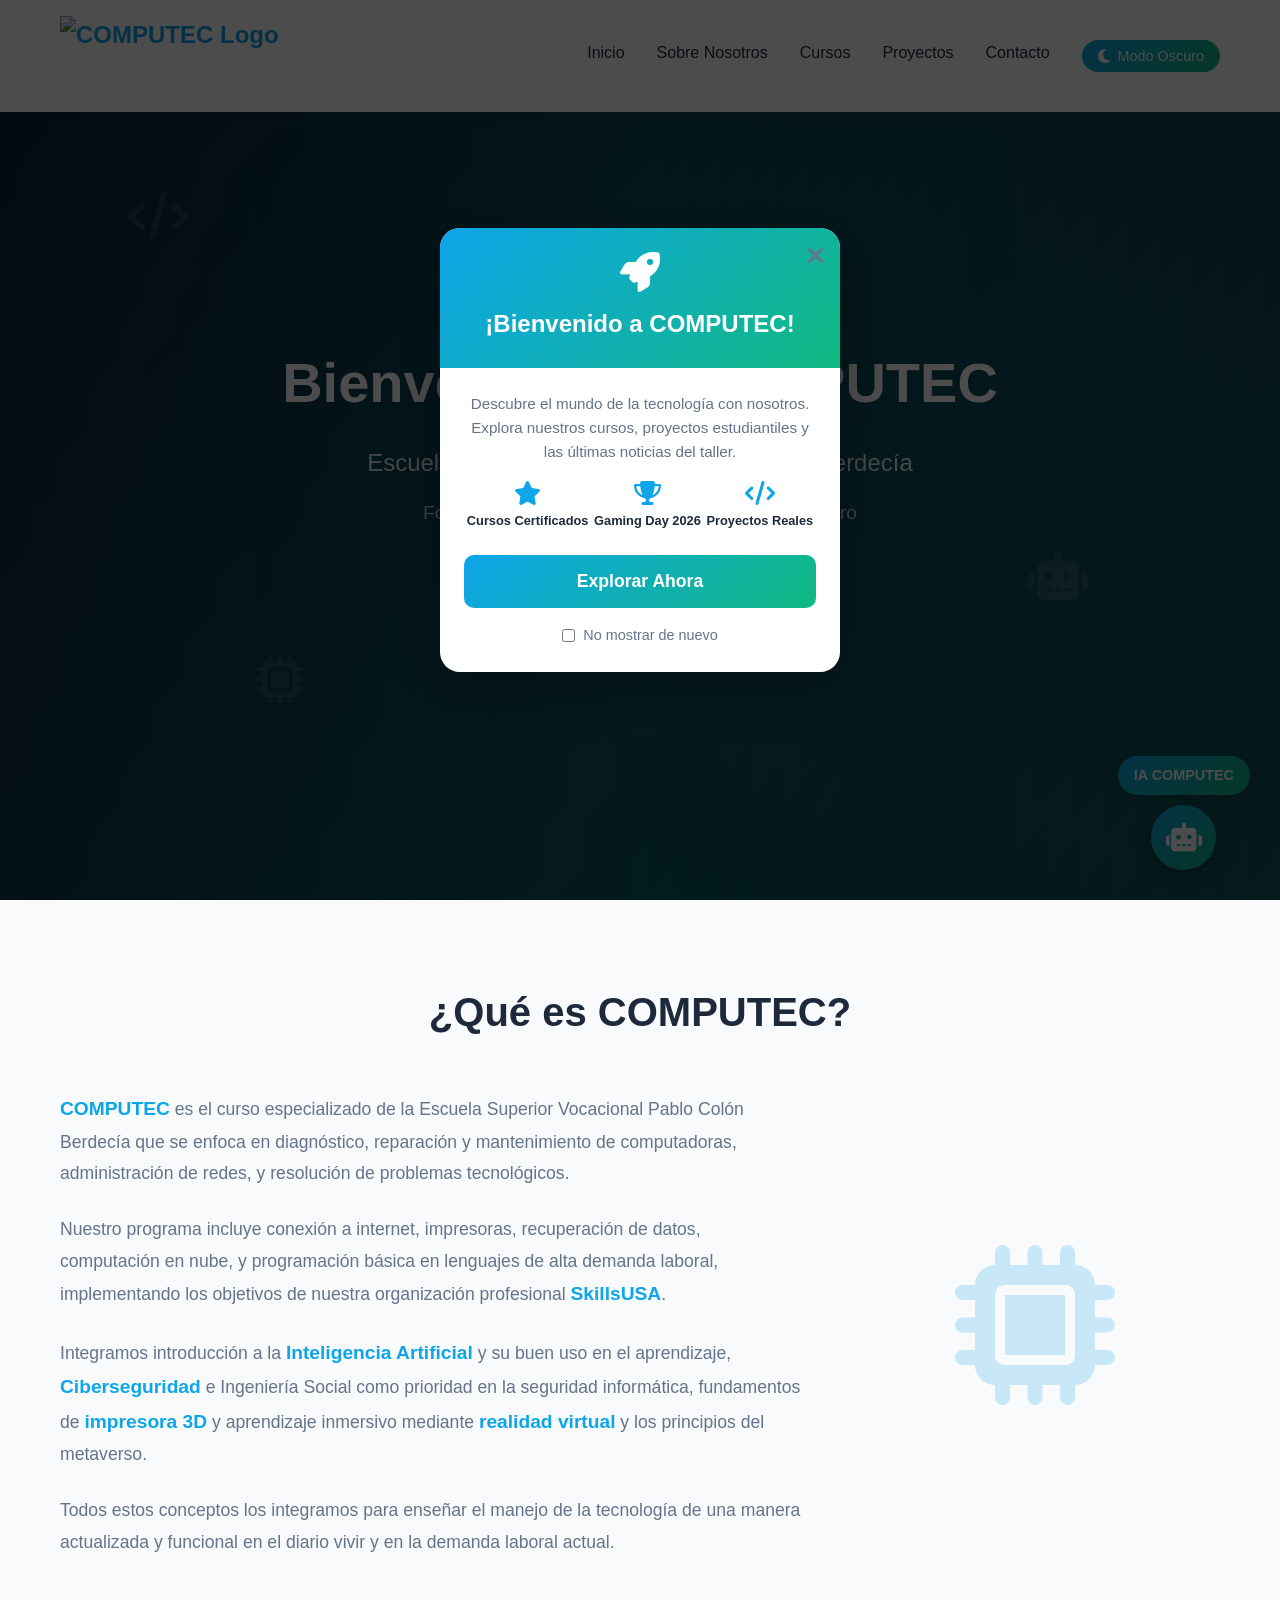
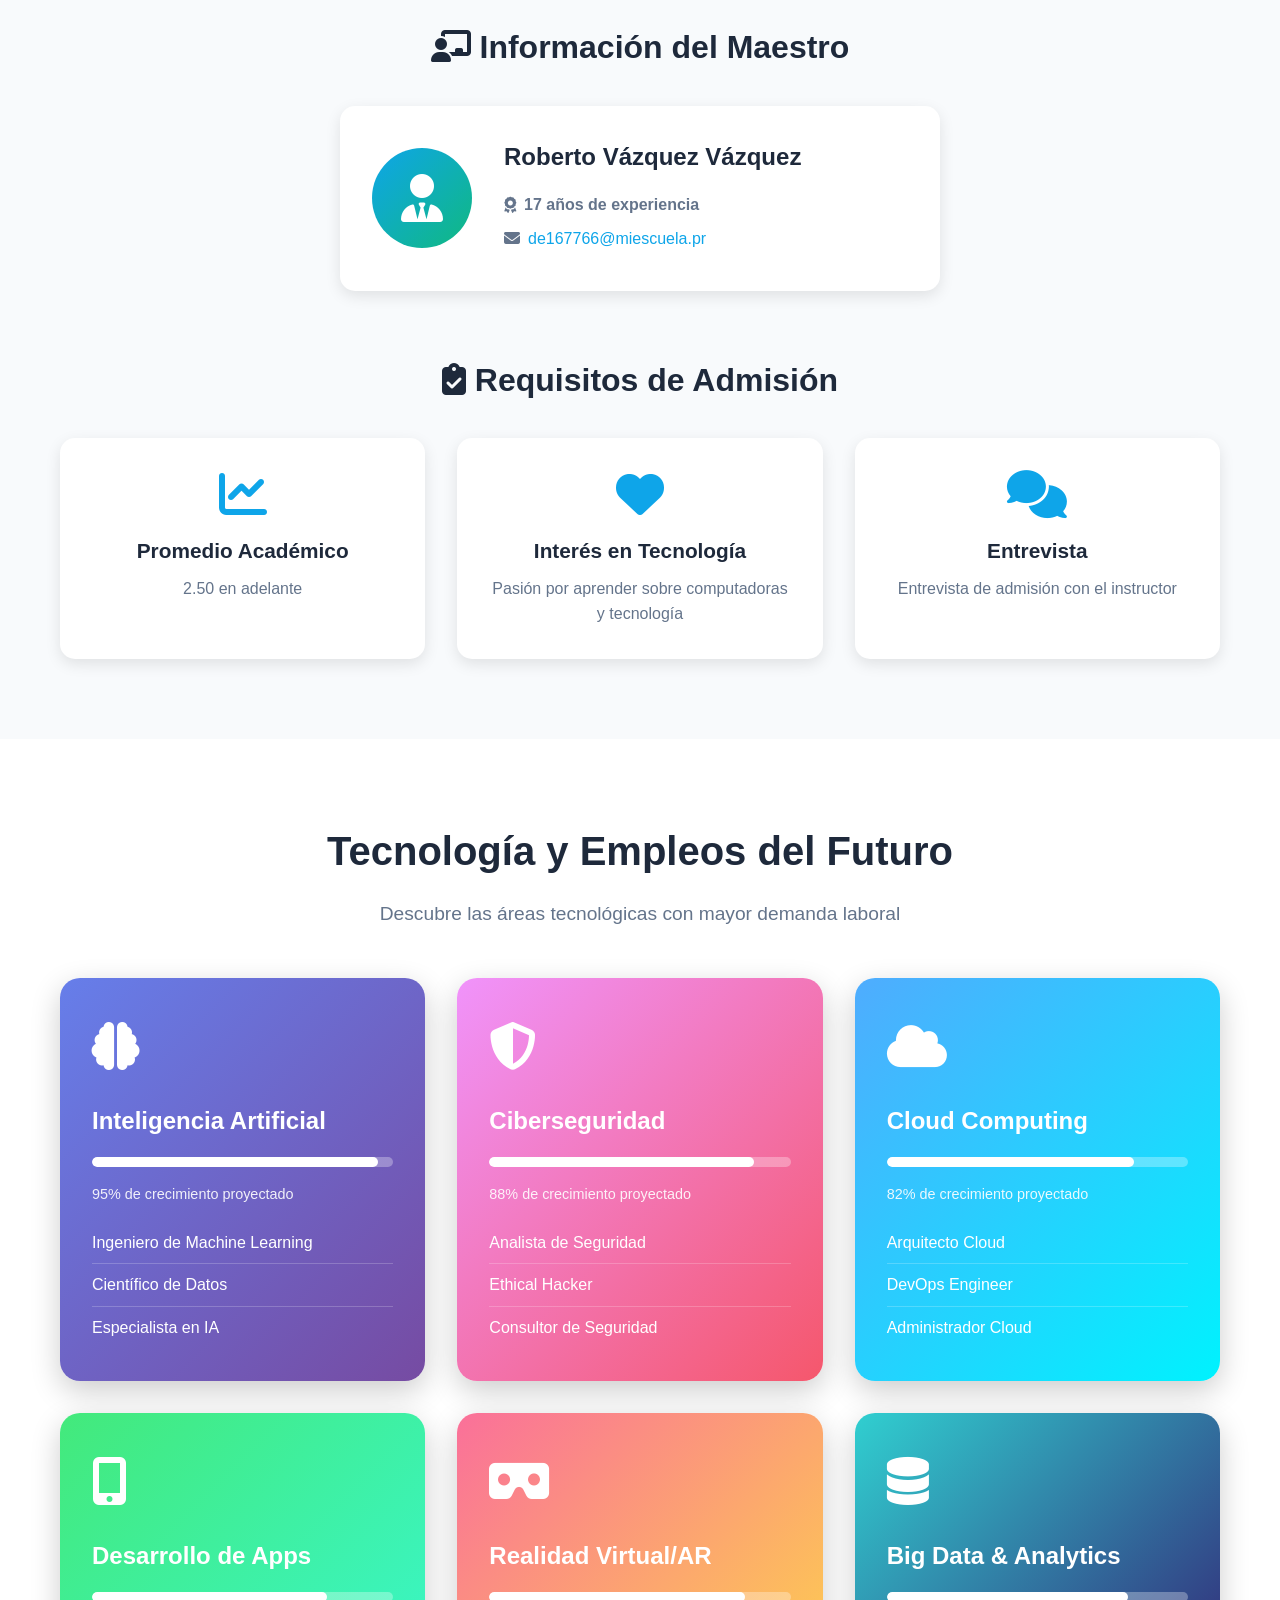
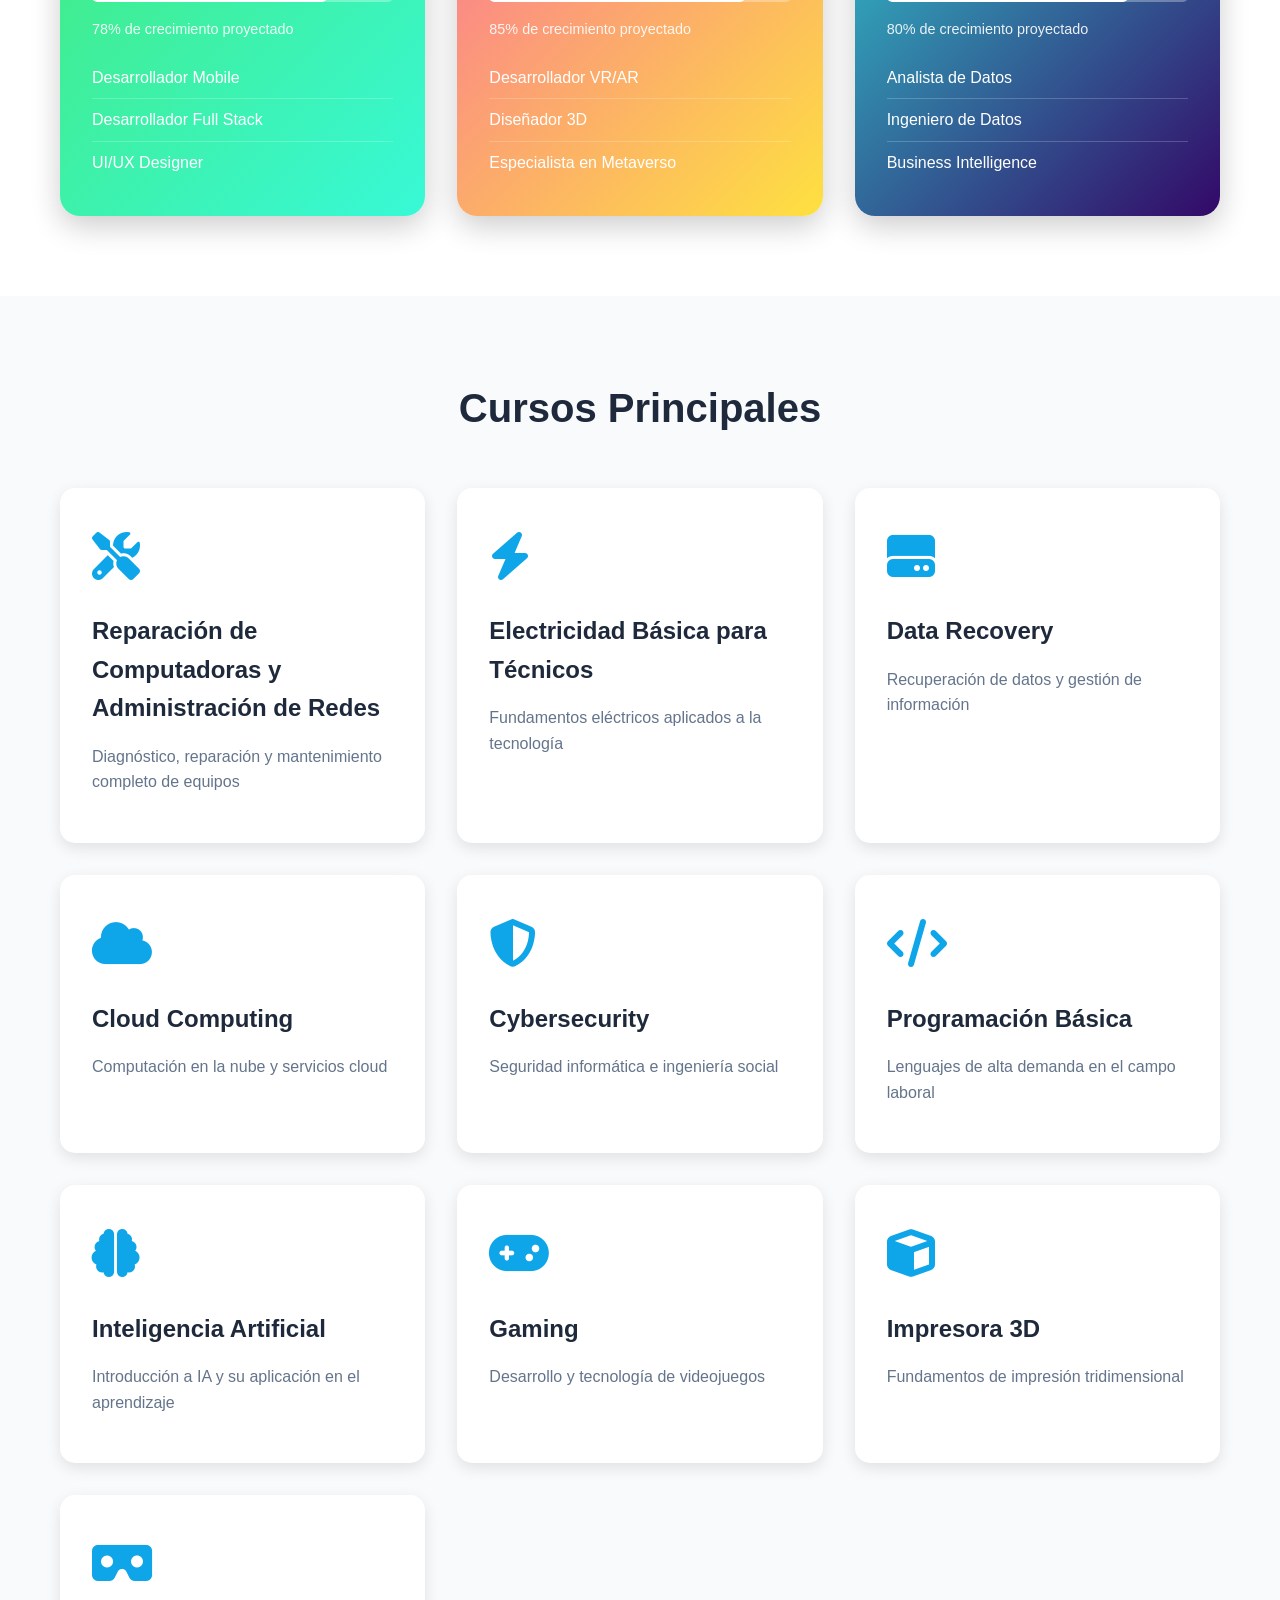
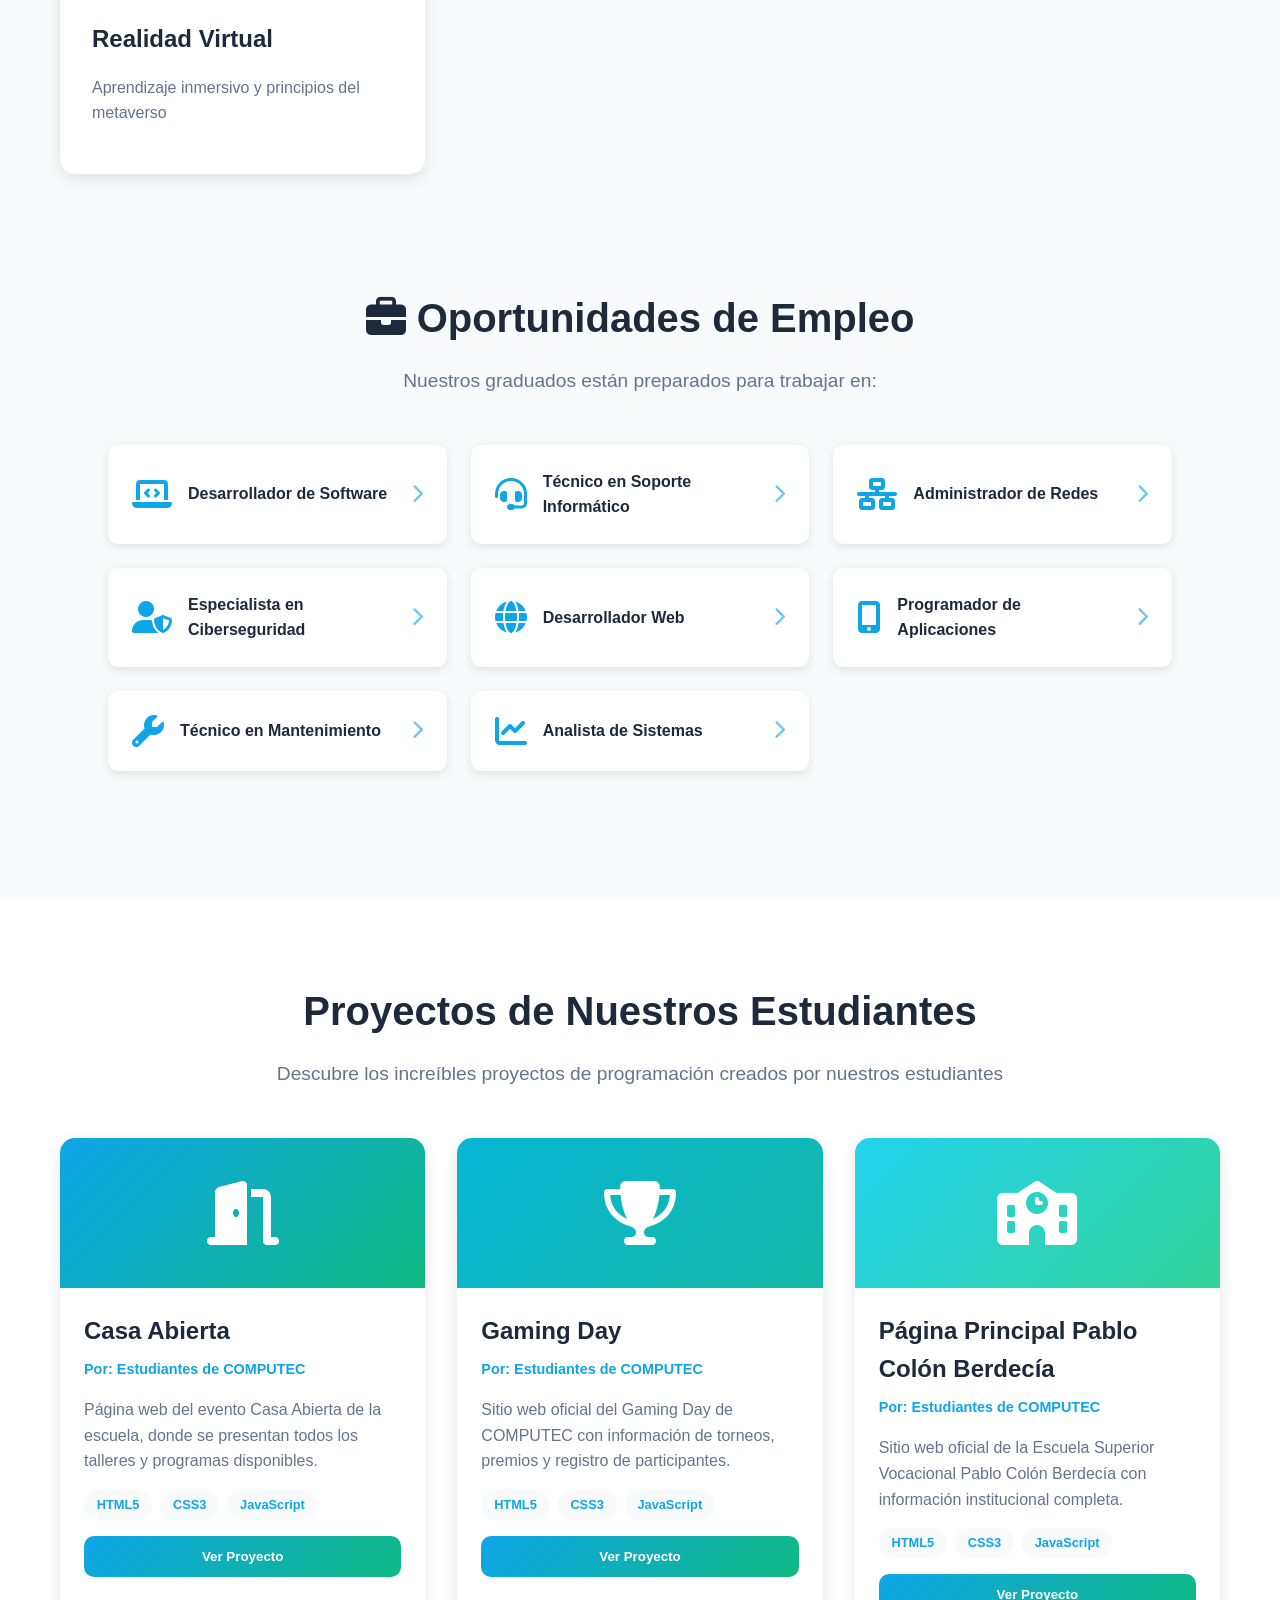
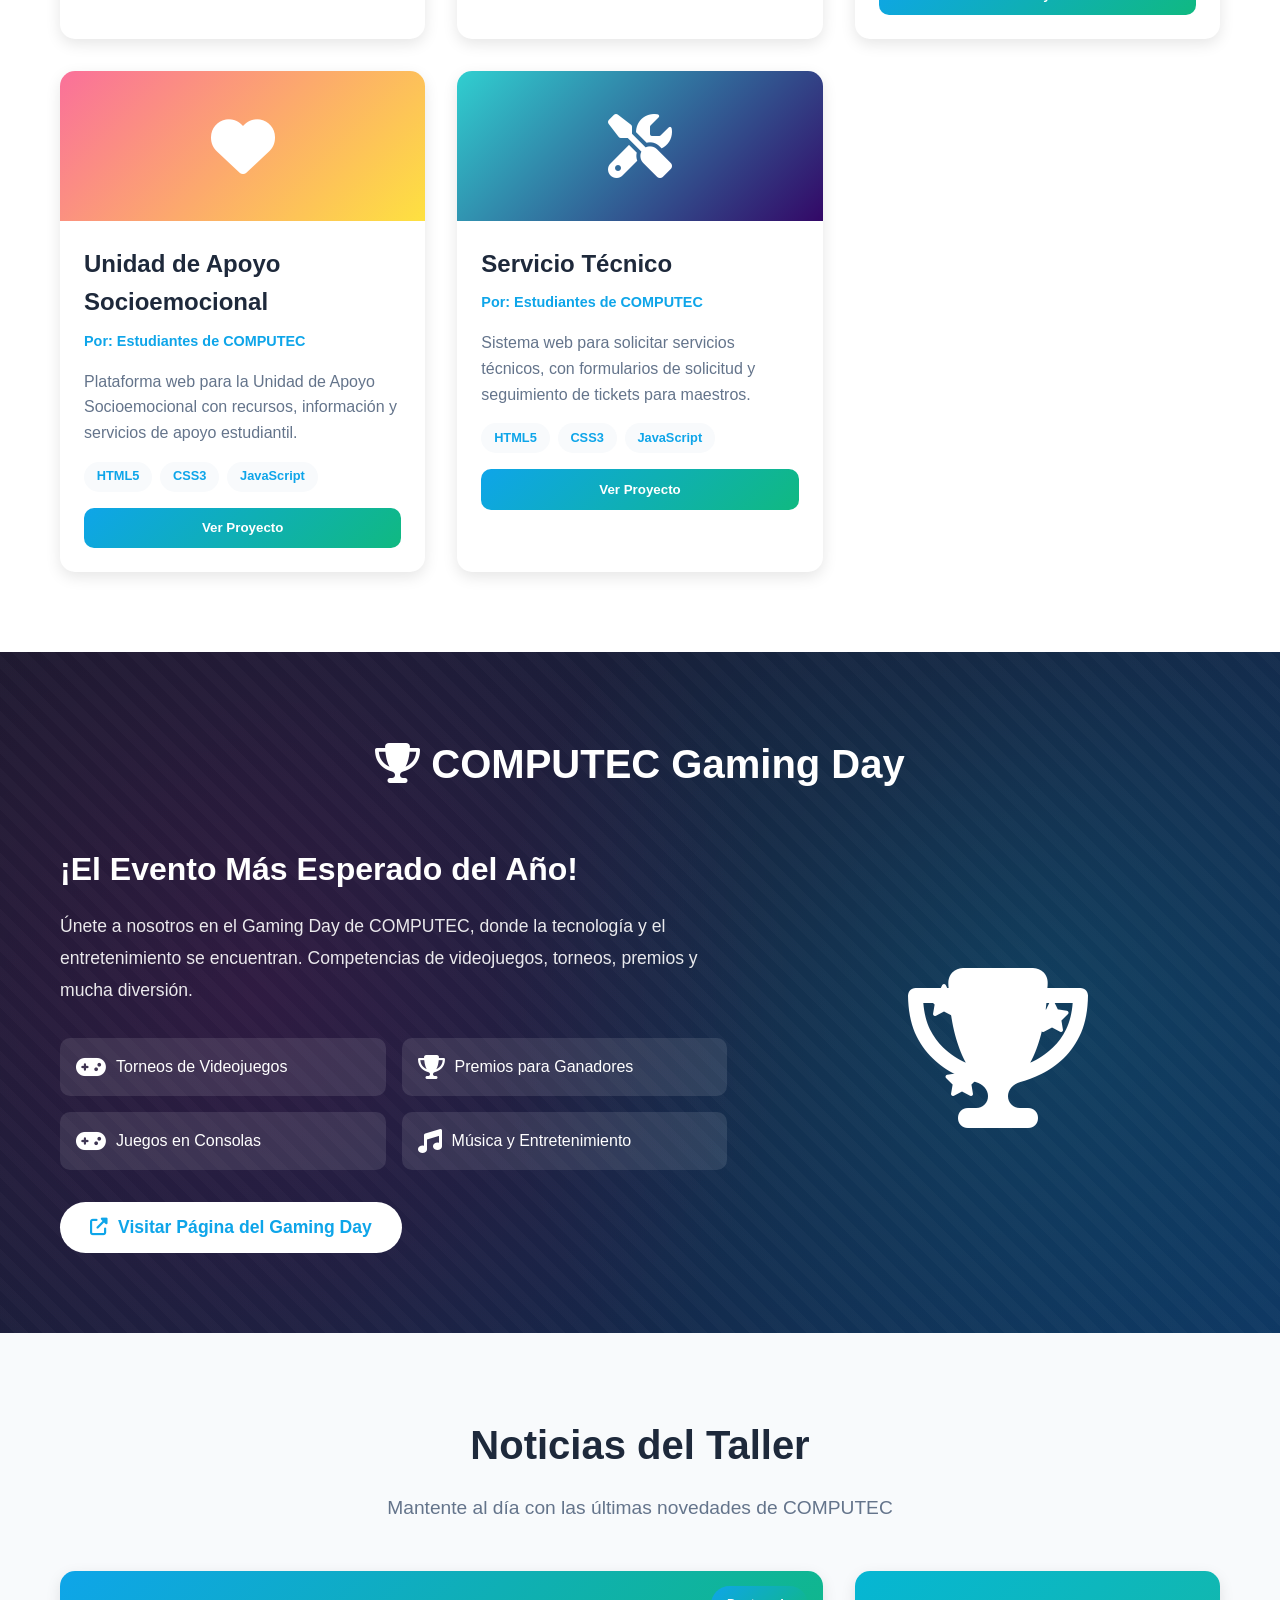
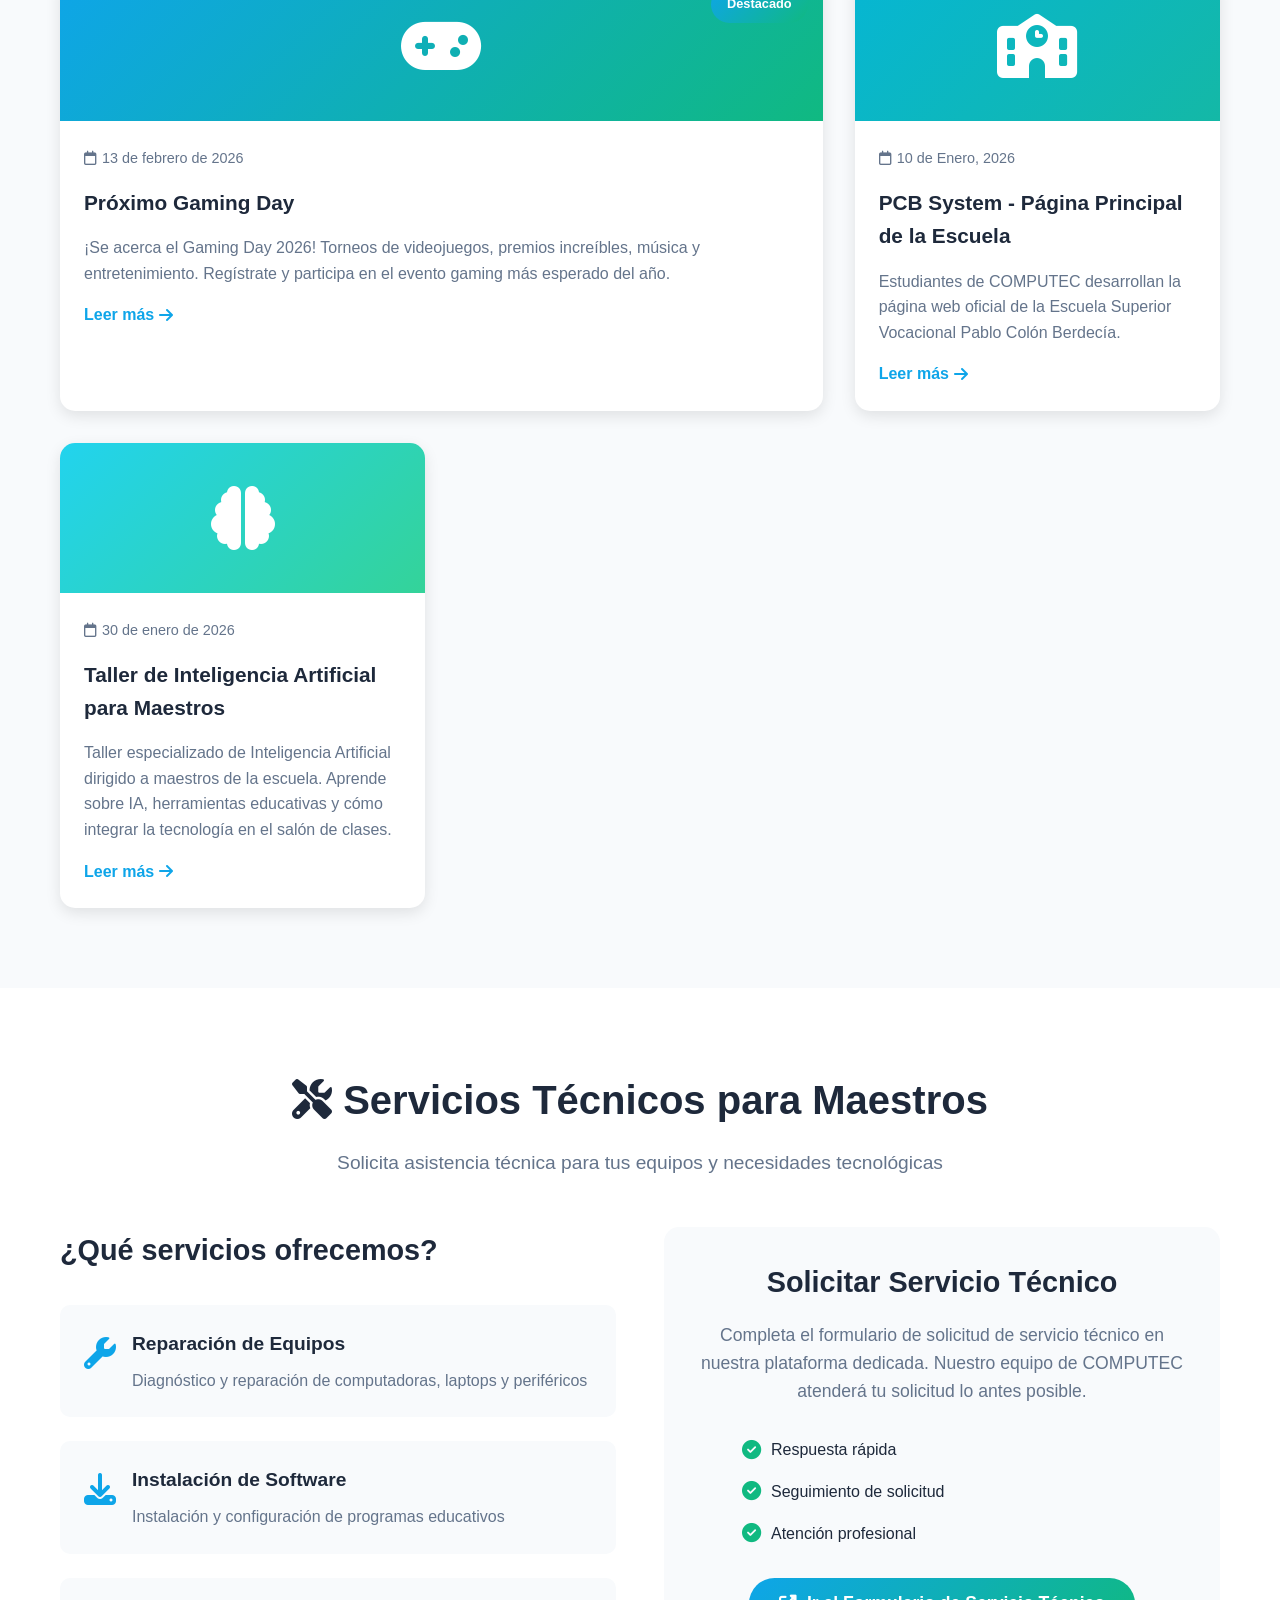
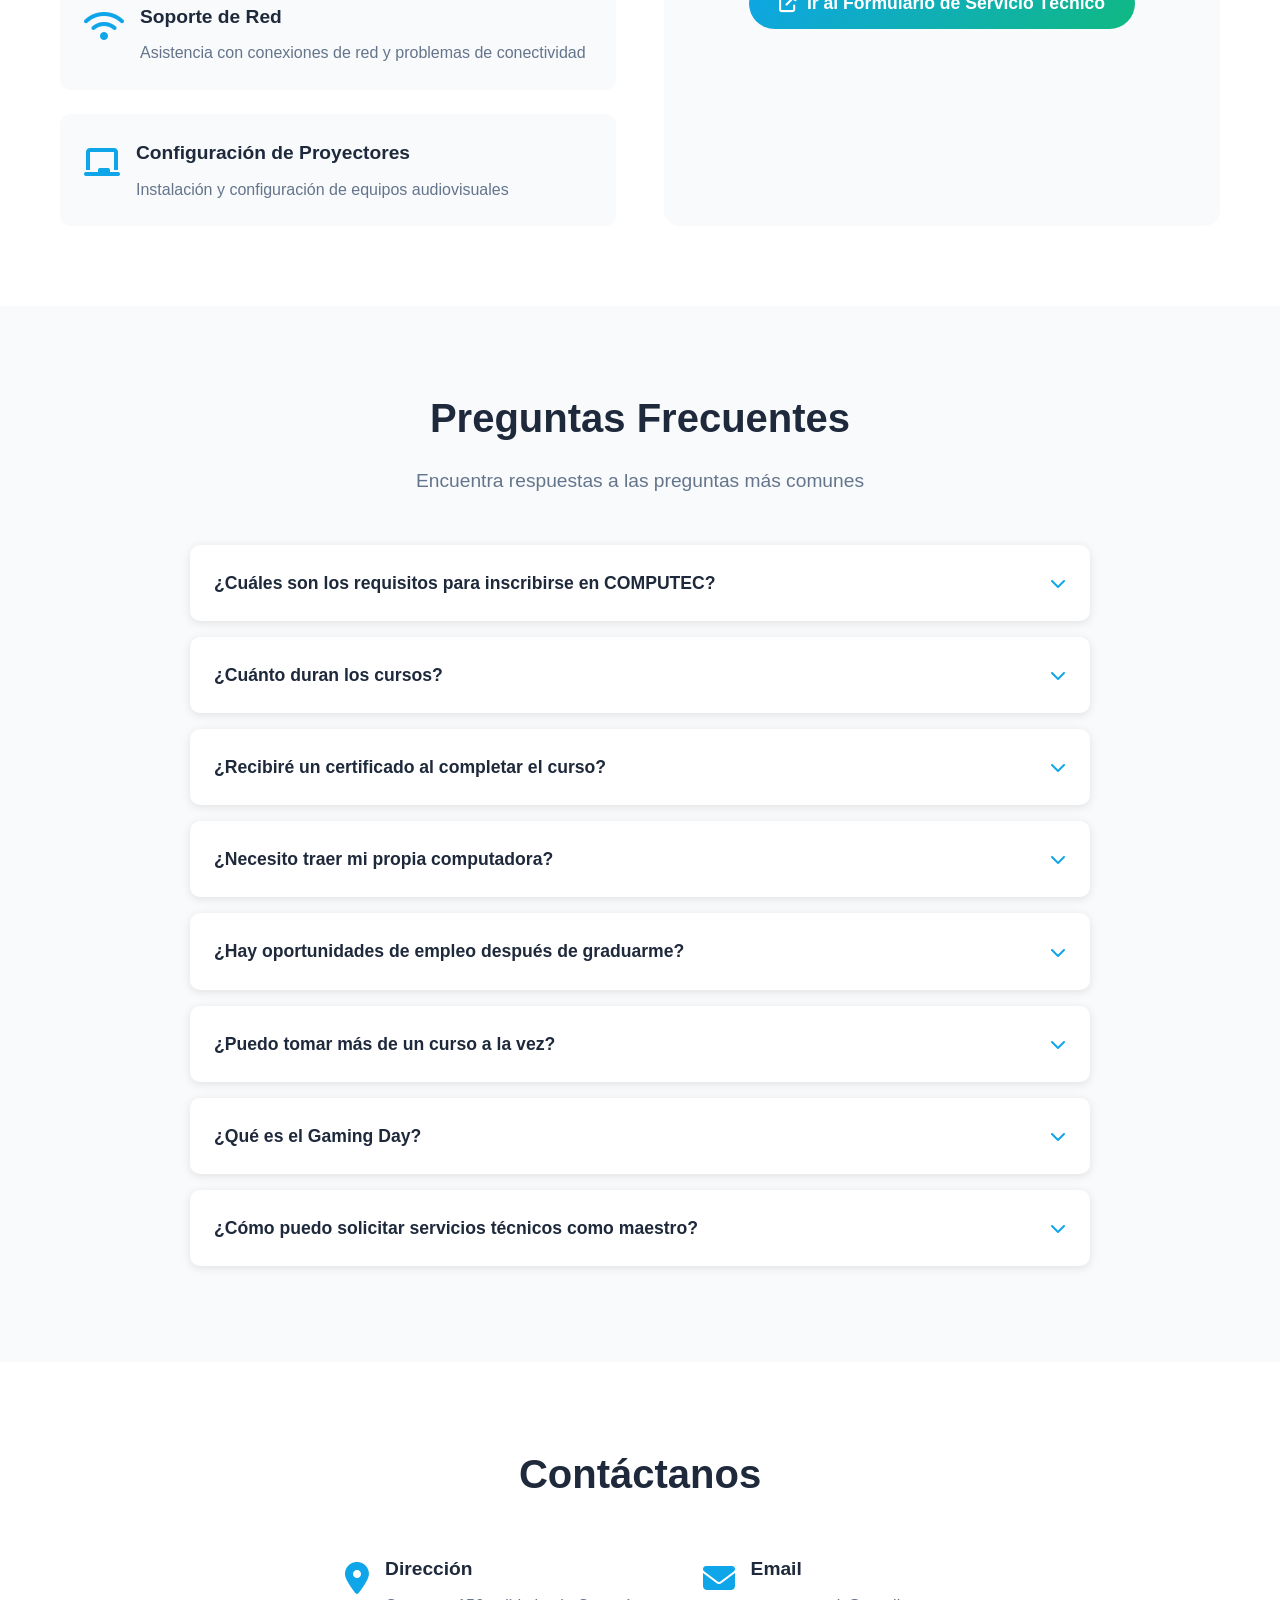
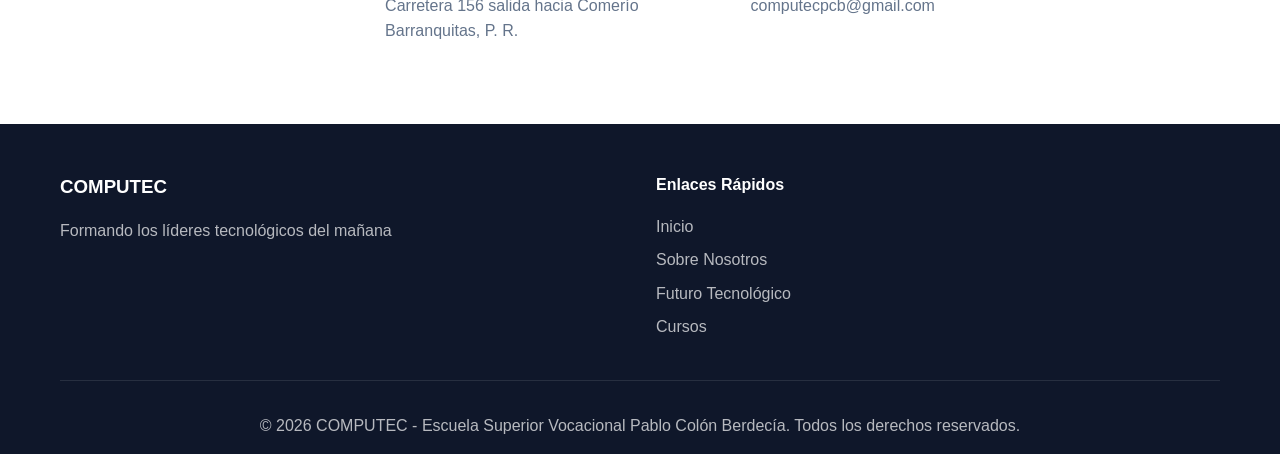
==== index.html @ cd6f8c85 "Add files via upload" ====
<!DOCTYPE html>
<html lang="es">
<head>
    <meta charset="UTF-8">
    <meta name="viewport" content="width=device-width, initial-scale=1.0">
    <title>Curso de Computec - Escuela Superior Vocacional Pablo Colón Berdecía</title>
    <link rel="stylesheet" href="styles.css">
    <link rel="stylesheet" href="https://cdnjs.cloudflare.com/ajax/libs/font-awesome/6.4.0/css/all.min.css">
</head>
<body>
    <!-- Header -->
    <header>
        <nav class="navbar">
            <div class="container">
                <div class="logo">
                    <img src="galeria/image1.jpeg" alt="COMPUTEC Logo" class="logo-image">
                    
                </div>
                <ul class="nav-menu">
                    <li><a href="#inicio">Inicio</a></li>
                    <li><a href="#que-es-computec">Sobre Nosotros</a></li>
                    <li><a href="#cursos">Cursos</a></li>
                    <li><a href="#proyectos">Proyectos</a></li>
                    <li><a href="#contacto">Contacto</a></li>
                    <li class="theme-toggle-item">
                        <button id="themeToggle" class="theme-toggle-btn">
                            <i class="fas fa-moon"></i>
                            <span>Modo Oscuro</span>
                        </button>
                    </li>
                </ul>
                <div class="hamburger">
                    <span></span>
                    <span></span>
                    <span></span>
                </div>
            </div>
        </nav>
    </header>

    <!-- Hero Section -->
    <section id="inicio" class="hero">
        <div class="hero-content">
            <h1>Bienvenidos a COMPUTEC</h1>
            <p class="subtitle">Escuela Superior Vocacional Pablo Colón Berdecía</p>
            <p class="description">Formando los profesionales tecnológicos del futuro</p>
            <button class="cta-button" onclick="scrollToSection('cursos')">Explorar Cursos</button>
        </div>
        <div class="hero-animation">
            <div class="floating-icon"><i class="fas fa-code"></i></div>
            <div class="floating-icon"><i class="fas fa-robot"></i></div>
            <div class="floating-icon"><i class="fas fa-microchip"></i></div>
        </div>
    </section>

    <!-- ¿Qué es Computec? -->
    <section id="que-es-computec" class="what-is-computec">
        <div class="container">
            <h2>¿Qué es COMPUTEC?</h2>
            <div class="computec-intro">
                <div class="intro-content">
                    <p class="intro-text">
                        <strong>COMPUTEC</strong> es el curso especializado de la Escuela Superior Vocacional
                        Pablo Colón Berdecía que se enfoca en diagnóstico, reparación y mantenimiento de computadoras,
                        administración de redes, y resolución de problemas tecnológicos.
                    </p>
                    <p class="intro-text">
                        Nuestro programa incluye conexión a internet, impresoras, recuperación de datos, computación en nube,
                        y programación básica en lenguajes de alta demanda laboral, implementando los objetivos de nuestra
                        organización profesional <strong>SkillsUSA</strong>.
                    </p>
                    <p class="intro-text">
                        Integramos introducción a la <strong>Inteligencia Artificial</strong> y su buen uso en el aprendizaje,
                        <strong>Ciberseguridad</strong> e Ingeniería Social como prioridad en la seguridad informática,
                        fundamentos de <strong>impresora 3D</strong> y aprendizaje inmersivo mediante <strong>realidad virtual</strong>
                        y los principios del metaverso.
                    </p>
                    <p class="intro-text">
                        Todos estos conceptos los integramos para enseñar el manejo de la tecnología de una manera
                        actualizada y funcional en el diario vivir y en la demanda laboral actual.
                    </p>
                </div>
                <div class="intro-image">
                    <i class="fas fa-microchip"></i>
                </div>
            </div>

            <div class="teacher-info">
                <h3><i class="fas fa-chalkboard-teacher"></i> Información del Maestro</h3>
                <div class="teacher-card">
                    <div class="teacher-avatar">
                        <i class="fas fa-user-tie"></i>
                    </div>
                    <div class="teacher-details">
                        <h4>Roberto Vázquez Vázquez</h4>
                        <p><i class="fas fa-award"></i> <strong>17 años de experiencia</strong></p>
                        <p><i class="fas fa-envelope"></i> <a href="mailto:de167766@miescuela.pr">de167766@miescuela.pr</a></p>
                    </div>
                </div>
            </div>

            <div class="admission-requirements">
                <h3><i class="fas fa-clipboard-check"></i> Requisitos de Admisión</h3>
                <div class="requirements-grid">
                    <div class="requirement-item">
                        <i class="fas fa-chart-line"></i>
                        <h4>Promedio Académico</h4>
                        <p>2.50 en adelante</p>
                    </div>
                    <div class="requirement-item">
                        <i class="fas fa-heart"></i>
                        <h4>Interés en Tecnología</h4>
                        <p>Pasión por aprender sobre computadoras y tecnología</p>
                    </div>
                    <div class="requirement-item">
                        <i class="fas fa-comments"></i>
                        <h4>Entrevista</h4>
                        <p>Entrevista de admisión con el instructor</p>
                    </div>
                </div>
            </div>
        </div>
    </section>

    <!-- Proyecciones Tecnológicas -->
    <section id="proyecciones" class="projections">
        <div class="container">
            <h2>Tecnología y Empleos del Futuro</h2>
            <p class="section-intro">Descubre las áreas tecnológicas con mayor demanda laboral</p>
            
            <div class="projections-grid">
                <div class="projection-card">
                    <div class="projection-icon">
                        <i class="fas fa-brain"></i>
                    </div>
                    <h3>Inteligencia Artificial</h3>
                    <div class="growth-bar">
                        <div class="growth-fill" data-growth="95"></div>
                    </div>
                    <p class="growth-text">95% de crecimiento proyectado</p>
                    <ul class="job-list">
                        <li>Ingeniero de Machine Learning</li>
                        <li>Científico de Datos</li>
                        <li>Especialista en IA</li>
                    </ul>
                </div>

                <div class="projection-card">
                    <div class="projection-icon">
                        <i class="fas fa-shield-alt"></i>
                    </div>
                    <h3>Ciberseguridad</h3>
                    <div class="growth-bar">
                        <div class="growth-fill" data-growth="88"></div>
                    </div>
                    <p class="growth-text">88% de crecimiento proyectado</p>
                    <ul class="job-list">
                        <li>Analista de Seguridad</li>
                        <li>Ethical Hacker</li>
                        <li>Consultor de Seguridad</li>
                    </ul>
                </div>

                <div class="projection-card">
                    <div class="projection-icon">
                        <i class="fas fa-cloud"></i>
                    </div>
                    <h3>Cloud Computing</h3>
                    <div class="growth-bar">
                        <div class="growth-fill" data-growth="82"></div>
                    </div>
                    <p class="growth-text">82% de crecimiento proyectado</p>
                    <ul class="job-list">
                        <li>Arquitecto Cloud</li>
                        <li>DevOps Engineer</li>
                        <li>Administrador Cloud</li>
                    </ul>
                </div>

                <div class="projection-card">
                    <div class="projection-icon">
                        <i class="fas fa-mobile-alt"></i>
                    </div>
                    <h3>Desarrollo de Apps</h3>
                    <div class="growth-bar">
                        <div class="growth-fill" data-growth="78"></div>
                    </div>
                    <p class="growth-text">78% de crecimiento proyectado</p>
                    <ul class="job-list">
                        <li>Desarrollador Mobile</li>
                        <li>Desarrollador Full Stack</li>
                        <li>UI/UX Designer</li>
                    </ul>
                </div>

                <div class="projection-card">
                    <div class="projection-icon">
                        <i class="fas fa-vr-cardboard"></i>
                    </div>
                    <h3>Realidad Virtual/AR</h3>
                    <div class="growth-bar">
                        <div class="growth-fill" data-growth="85"></div>
                    </div>
                    <p class="growth-text">85% de crecimiento proyectado</p>
                    <ul class="job-list">
                        <li>Desarrollador VR/AR</li>
                        <li>Diseñador 3D</li>
                        <li>Especialista en Metaverso</li>
                    </ul>
                </div>

                <div class="projection-card">
                    <div class="projection-icon">
                        <i class="fas fa-database"></i>
                    </div>
                    <h3>Big Data & Analytics</h3>
                    <div class="growth-bar">
                        <div class="growth-fill" data-growth="80"></div>
                    </div>
                    <p class="growth-text">80% de crecimiento proyectado</p>
                    <ul class="job-list">
                        <li>Analista de Datos</li>
                        <li>Ingeniero de Datos</li>
                        <li>Business Intelligence</li>
                    </ul>
                </div>
            </div>
        </div>
    </section>

    <!-- Cursos -->
    <section id="cursos" class="courses">
        <div class="container">
            <h2>Cursos Principales</h2>
            <div class="courses-grid">
                <div class="course-card">
                    <div class="course-icon"><i class="fas fa-tools"></i></div>
                    <h3>Reparación de Computadoras y Administración de Redes</h3>
                    <p>Diagnóstico, reparación y mantenimiento completo de equipos</p>
                </div>
                <div class="course-card">
                    <div class="course-icon"><i class="fas fa-bolt"></i></div>
                    <h3>Electricidad Básica para Técnicos</h3>
                    <p>Fundamentos eléctricos aplicados a la tecnología</p>
                </div>
                <div class="course-card">
                    <div class="course-icon"><i class="fas fa-hdd"></i></div>
                    <h3>Data Recovery</h3>
                    <p>Recuperación de datos y gestión de información</p>
                </div>
                <div class="course-card">
                    <div class="course-icon"><i class="fas fa-cloud"></i></div>
                    <h3>Cloud Computing</h3>
                    <p>Computación en la nube y servicios cloud</p>
                </div>
                <div class="course-card">
                    <div class="course-icon"><i class="fas fa-shield-alt"></i></div>
                    <h3>Cybersecurity</h3>
                    <p>Seguridad informática e ingeniería social</p>
                </div>
                <div class="course-card">
                    <div class="course-icon"><i class="fas fa-code"></i></div>
                    <h3>Programación Básica</h3>
                    <p>Lenguajes de alta demanda en el campo laboral</p>
                </div>
                <div class="course-card">
                    <div class="course-icon"><i class="fas fa-brain"></i></div>
                    <h3>Inteligencia Artificial</h3>
                    <p>Introducción a IA y su aplicación en el aprendizaje</p>
                </div>
                <div class="course-card">
                    <div class="course-icon"><i class="fas fa-gamepad"></i></div>
                    <h3>Gaming</h3>
                    <p>Desarrollo y tecnología de videojuegos</p>
                </div>
                <div class="course-card">
                    <div class="course-icon"><i class="fas fa-cube"></i></div>
                    <h3>Impresora 3D</h3>
                    <p>Fundamentos de impresión tridimensional</p>
                </div>
                <div class="course-card">
                    <div class="course-icon"><i class="fas fa-vr-cardboard"></i></div>
                    <h3>Realidad Virtual</h3>
                    <p>Aprendizaje inmersivo y principios del metaverso</p>
                </div>
            </div>

            <div class="employment-opportunities">
                <h2><i class="fas fa-briefcase"></i> Oportunidades de Empleo</h2>
                <p class="section-intro">Nuestros graduados están preparados para trabajar en:</p>
                <div class="opportunities-grid">
                    <div class="opportunity-item" onclick="openCareerModal('desarrollador-software')">
                        <i class="fas fa-laptop-code"></i>
                        <span>Desarrollador de Software</span>
                        <i class="fas fa-chevron-right arrow-icon"></i>
                    </div>
                    <div class="opportunity-item" onclick="openCareerModal('soporte-informatico')">
                        <i class="fas fa-headset"></i>
                        <span>Técnico en Soporte Informático</span>
                        <i class="fas fa-chevron-right arrow-icon"></i>
                    </div>
                    <div class="opportunity-item" onclick="openCareerModal('administrador-redes')">
                        <i class="fas fa-network-wired"></i>
                        <span>Administrador de Redes</span>
                        <i class="fas fa-chevron-right arrow-icon"></i>
                    </div>
                    <div class="opportunity-item" onclick="openCareerModal('ciberseguridad')">
                        <i class="fas fa-user-shield"></i>
                        <span>Especialista en Ciberseguridad</span>
                        <i class="fas fa-chevron-right arrow-icon"></i>
                    </div>
                    <div class="opportunity-item" onclick="openCareerModal('desarrollador-web')">
                        <i class="fas fa-globe"></i>
                        <span>Desarrollador Web</span>
                        <i class="fas fa-chevron-right arrow-icon"></i>
                    </div>
                    <div class="opportunity-item" onclick="openCareerModal('programador-aplicaciones')">
                        <i class="fas fa-mobile-alt"></i>
                        <span>Programador de Aplicaciones</span>
                        <i class="fas fa-chevron-right arrow-icon"></i>
                    </div>
                    <div class="opportunity-item" onclick="openCareerModal('tecnico-mantenimiento')">
                        <i class="fas fa-wrench"></i>
                        <span>Técnico en Mantenimiento</span>
                        <i class="fas fa-chevron-right arrow-icon"></i>
                    </div>
                    <div class="opportunity-item" onclick="openCareerModal('analista-sistemas')">
                        <i class="fas fa-chart-line"></i>
                        <span>Analista de Sistemas</span>
                        <i class="fas fa-chevron-right arrow-icon"></i>
                    </div>
                </div>
            </div>
        </div>
    </section>

    <!-- Proyectos Estudiantiles -->
    <section id="proyectos" class="student-projects">
        <div class="container">
            <h2>Proyectos de Nuestros Estudiantes</h2>
            <p class="section-intro">Descubre los increíbles proyectos de programación creados por nuestros estudiantes</p>

            <div class="projects-grid">
                <div class="project-card">
                    <div class="project-image">
                        <i class="fas fa-door-open"></i>
                    </div>
                    <div class="project-content">
                        <h3>Casa Abierta</h3>
                        <p class="project-author">Por: Estudiantes de COMPUTEC</p>
                        <p class="project-description">
                            Página web del evento Casa Abierta de la escuela, donde se presentan todos los talleres y programas disponibles.
                        </p>
                        <div class="project-tech">
                            <span class="tech-tag">HTML5</span>
                            <span class="tech-tag">CSS3</span>
                            <span class="tech-tag">JavaScript</span>
                        </div>
                        <button class="view-project-btn" onclick="viewProject('casa-abierta')">Ver Proyecto</button>
                    </div>
                </div>

                <div class="project-card">
                    <div class="project-image">
                        <i class="fas fa-trophy"></i>
                    </div>
                    <div class="project-content">
                        <h3>Gaming Day</h3>
                        <p class="project-author">Por: Estudiantes de COMPUTEC</p>
                        <p class="project-description">
                            Sitio web oficial del Gaming Day de COMPUTEC con información de torneos, premios y registro de participantes.
                        </p>
                        <div class="project-tech">
                            <span class="tech-tag">HTML5</span>
                            <span class="tech-tag">CSS3</span>
                            <span class="tech-tag">JavaScript</span>
                        </div>
                        <button class="view-project-btn" onclick="viewProject('gaming-day')">Ver Proyecto</button>
                    </div>
                </div>

                <div class="project-card">
                    <div class="project-image">
                        <i class="fas fa-school"></i>
                    </div>
                    <div class="project-content">
                        <h3>Página Principal Pablo Colón Berdecía</h3>
                        <p class="project-author">Por: Estudiantes de COMPUTEC</p>
                        <p class="project-description">
                            Sitio web oficial de la Escuela Superior Vocacional Pablo Colón Berdecía con información institucional completa.
                        </p>
                        <div class="project-tech">
                            <span class="tech-tag">HTML5</span>
                            <span class="tech-tag">CSS3</span>
                            <span class="tech-tag">JavaScript</span>
                        </div>
                        <button class="view-project-btn" onclick="viewProject('pablo-colon')">Ver Proyecto</button>
                    </div>
                </div>

                <div class="project-card">
                    <div class="project-image">
                        <i class="fas fa-heart"></i>
                    </div>
                    <div class="project-content">
                        <h3>Unidad de Apoyo Socioemocional</h3>
                        <p class="project-author">Por: Estudiantes de COMPUTEC</p>
                        <p class="project-description">
                            Plataforma web para la Unidad de Apoyo Socioemocional con recursos, información y servicios de apoyo estudiantil.
                        </p>
                        <div class="project-tech">
                            <span class="tech-tag">HTML5</span>
                            <span class="tech-tag">CSS3</span>
                            <span class="tech-tag">JavaScript</span>
                        </div>
                        <button class="view-project-btn" onclick="viewProject('apoyo-socioemocional')">Ver Proyecto</button>
                    </div>
                </div>

                <div class="project-card">
                    <div class="project-image">
                        <i class="fas fa-tools"></i>
                    </div>
                    <div class="project-content">
                        <h3>Servicio Técnico</h3>
                        <p class="project-author">Por: Estudiantes de COMPUTEC</p>
                        <p class="project-description">
                            Sistema web para solicitar servicios técnicos, con formularios de solicitud y seguimiento de tickets para maestros.
                        </p>
                        <div class="project-tech">
                            <span class="tech-tag">HTML5</span>
                            <span class="tech-tag">CSS3</span>
                            <span class="tech-tag">JavaScript</span>
                        </div>
                        <button class="view-project-btn" onclick="viewProject('servicio-tecnico')">Ver Proyecto</button>
                    </div>
                </div>
            </div>
        </div>
    </section>

    <!-- Gaming Day -->
    <section id="gaming-day" class="gaming-day">
        <div class="container">
            <h2><i class="fas fa-trophy"></i> COMPUTEC Gaming Day</h2>
            <div class="gaming-content">
                <div class="gaming-info">
                    <h3>¡El Evento Más Esperado del Año!</h3>
                    <p>
                        Únete a nosotros en el Gaming Day de COMPUTEC, donde la tecnología y el entretenimiento
                        se encuentran. Competencias de videojuegos, torneos, premios y mucha diversión.
                    </p>
                    <div class="gaming-features">
                        <div class="feature-item">
                            <i class="fas fa-gamepad"></i>
                            <span>Torneos de Videojuegos</span>
                        </div>
                        <div class="feature-item">
                            <i class="fas fa-trophy"></i>
                            <span>Premios para Ganadores</span>
                        </div>
                        <div class="feature-item">
                            <i class="fas fa-gamepad"></i>
                            <span>Juegos en Consolas</span>
                        </div>
                        <div class="feature-item">
                            <i class="fas fa-music"></i>
                            <span>Música y Entretenimiento</span>
                        </div>
                    </div>
                    <button class="gaming-btn" onclick="openGamingDayPage()">
                        <i class="fas fa-external-link-alt"></i> Visitar Página del Gaming Day
                    </button>
                </div>
                <div class="gaming-visual">
                    <div class="gaming-icon-container">
                        <i class="fas fa-trophy gaming-trophy"></i>
                        <div class="gaming-particles">
                            <i class="fas fa-star"></i>
                            <i class="fas fa-star"></i>
                            <i class="fas fa-star"></i>
                        </div>
                    </div>
                </div>
            </div>
        </div>
    </section>

    <!-- Noticias del Taller -->
    <section id="noticias" class="news">
        <div class="container">
            <h2>Noticias del Taller</h2>
            <p class="section-intro">Mantente al día con las últimas novedades de COMPUTEC</p>

            <div class="news-grid">
                <article class="news-card featured">
                    <div class="news-badge">Destacado</div>
                    <div class="news-image">
                        <i class="fas fa-gamepad"></i>
                    </div>
                    <div class="news-content">
                        <span class="news-date"><i class="far fa-calendar"></i> 13 de febrero de 2026</span>
                        <h3>Próximo Gaming Day</h3>
                        <p>
                            ¡Se acerca el Gaming Day 2026! Torneos de videojuegos, premios increíbles, música y entretenimiento.
                            Regístrate y participa en el evento gaming más esperado del año.
                        </p>
                        <a href="#" class="read-more">Leer más <i class="fas fa-arrow-right"></i></a>
                    </div>
                </article>

                <article class="news-card">
                    <div class="news-image">
                        <i class="fas fa-school"></i>
                    </div>
                    <div class="news-content">
                        <span class="news-date"><i class="far fa-calendar"></i> 10 de Enero, 2026</span>
                        <h3>PCB System - Página Principal de la Escuela</h3>
                        <p>
                            Estudiantes de COMPUTEC desarrollan la página web oficial de la Escuela Superior Vocacional Pablo Colón Berdecía.
                        </p>
                        <a href="#" class="read-more">Leer más <i class="fas fa-arrow-right"></i></a>
                    </div>
                </article>

                <article class="news-card">
                    <div class="news-image">
                        <i class="fas fa-brain"></i>
                    </div>
                    <div class="news-content">
                        <span class="news-date"><i class="far fa-calendar"></i> 30 de enero de 2026</span>
                        <h3>Taller de Inteligencia Artificial para Maestros</h3>
                        <p>
                            Taller especializado de Inteligencia Artificial dirigido a maestros de la escuela.
                            Aprende sobre IA, herramientas educativas y cómo integrar la tecnología en el salón de clases.
                        </p>
                        <a href="#" class="read-more">Leer más <i class="fas fa-arrow-right"></i></a>
                    </div>
                </article>

    </section>

    <!-- Servicios Técnicos para Maestros -->
    <section id="servicios-tecnicos" class="tech-services">
        <div class="container">
            <h2><i class="fas fa-tools"></i> Servicios Técnicos para Maestros</h2>
            <p class="section-intro">Solicita asistencia técnica para tus equipos y necesidades tecnológicas</p>

            <div class="services-content">
                <div class="services-info">
                    <h3>¿Qué servicios ofrecemos?</h3>
                    <div class="service-list">
                        <div class="service-item">
                            <i class="fas fa-wrench"></i>
                            <div>
                                <h4>Reparación de Equipos</h4>
                                <p>Diagnóstico y reparación de computadoras, laptops y periféricos</p>
                            </div>
                        </div>
                        <div class="service-item">
                            <i class="fas fa-download"></i>
                            <div>
                                <h4>Instalación de Software</h4>
                                <p>Instalación y configuración de programas educativos</p>
                            </div>
                        </div>
                        <div class="service-item">
                            <i class="fas fa-wifi"></i>
                            <div>
                                <h4>Soporte de Red</h4>
                                <p>Asistencia con conexiones de red y problemas de conectividad</p>
                            </div>
                        </div>
                        <div class="service-item">
                            <i class="fas fa-chalkboard"></i>
                            <div>
                                <h4>Configuración de Proyectores</h4>
                                <p>Instalación y configuración de equipos audiovisuales</p>
                            </div>
                        </div>
                    </div>
                </div>

                <div class="service-request-form">
                    <h3>Solicitar Servicio Técnico</h3>
                    <p class="service-description">
                        Completa el formulario de solicitud de servicio técnico en nuestra plataforma dedicada.
                        Nuestro equipo de COMPUTEC atenderá tu solicitud lo antes posible.
                    </p>
                    <div class="service-features">
                        <div class="feature-check">
                            <i class="fas fa-check-circle"></i>
                            <span>Respuesta rápida</span>
                        </div>
                        <div class="feature-check">
                            <i class="fas fa-check-circle"></i>
                            <span>Seguimiento de solicitud</span>
                        </div>
                        <div class="feature-check">
                            <i class="fas fa-check-circle"></i>
                            <span>Atención profesional</span>
                        </div>
                    </div>
                    <button class="service-btn" onclick="openTechServicePage()">
                        <i class="fas fa-external-link-alt"></i> Ir al Formulario de Servicio Técnico
                    </button>
                </div>
            </div>
        </div>
    </section>

    <!-- FAQ -->
    <section id="faq" class="faq">
        <div class="container">
            <h2>Preguntas Frecuentes</h2>
            <p class="section-intro">Encuentra respuestas a las preguntas más comunes</p>

            <div class="faq-container">
                <div class="faq-item">
                    <div class="faq-question">
                        <h3>¿Cuáles son los requisitos para inscribirse en COMPUTEC?</h3>
                        <i class="fas fa-chevron-down"></i>
                    </div>
                    <div class="faq-answer">
                        <p>
                            Los requisitos básicos son: estar matriculado en la Escuela Superior Vocacional Pablo Colón Berdecía,
                            tener interés en la tecnología y completar el formulario de inscripción. No se requiere experiencia
                            previa en programación para los cursos básicos.
                        </p>
                    </div>
                </div>

                <div class="faq-item">
                    <div class="faq-question">
                        <h3>¿Cuánto duran los cursos?</h3>
                        <i class="fas fa-chevron-down"></i>
                    </div>
                    <div class="faq-answer">
                        <p>
                            La duración varía según el curso. Los cursos básicos tienen una duración de 3-4 meses,
                            mientras que los cursos avanzados pueden extenderse de 5-6 meses. Todos los cursos incluyen
                            práctica intensiva y proyectos reales.
                        </p>
                    </div>
                </div>

                <div class="faq-item">
                    <div class="faq-question">
                        <h3>¿Recibiré un certificado al completar el curso?</h3>
                        <i class="fas fa-chevron-down"></i>
                    </div>
                    <div class="faq-answer">
                        <p>
                            Sí, todos los estudiantes que completen satisfactoriamente un curso recibirán un certificado
                            oficial de COMPUTEC que valida sus conocimientos y habilidades adquiridas.
                        </p>
                    </div>
                </div>

                <div class="faq-item">
                    <div class="faq-question">
                        <h3>¿Necesito traer mi propia computadora?</h3>
                        <i class="fas fa-chevron-down"></i>
                    </div>
                    <div class="faq-answer">
                        <p>
                            No es necesario. COMPUTEC cuenta con laboratorios equipados con computadoras de última generación
                            para todos los estudiantes. Sin embargo, si prefieres trabajar en tu propia laptop, eres bienvenido
                            a traerla.
                        </p>
                    </div>
                </div>

                <div class="faq-item">
                    <div class="faq-question">
                        <h3>¿Hay oportunidades de empleo después de graduarme?</h3>
                        <i class="fas fa-chevron-down"></i>
                    </div>
                    <div class="faq-answer">
                        <p>
                            Sí, tenemos alianzas con empresas tecnológicas locales que ofrecen pasantías y oportunidades
                            laborales a nuestros graduados. Además, te ayudamos a preparar tu portafolio y CV para el
                            mercado laboral.
                        </p>
                    </div>
                </div>

                <div class="faq-item">
                    <div class="faq-question">
                        <h3>¿Puedo tomar más de un curso a la vez?</h3>
                        <i class="fas fa-chevron-down"></i>
                    </div>
                    <div class="faq-answer">
                        <p>
                            Depende de tu disponibilidad y nivel de experiencia. Para estudiantes nuevos, recomendamos
                            comenzar con un curso y luego expandir. Los estudiantes avanzados pueden tomar hasta dos
                            cursos simultáneamente con aprobación del instructor.
                        </p>
                    </div>
                </div>

                <div class="faq-item">
                    <div class="faq-question">
                        <h3>¿Qué es el Gaming Day?</h3>
                        <i class="fas fa-chevron-down"></i>
                    </div>
                    <div class="faq-answer">
                        <p>
                            El Gaming Day es nuestro evento anual donde celebramos la tecnología y los videojuegos.
                            Incluye torneos de eSports, competencias, premios, y actividades recreativas. Es abierto
                            para todos los estudiantes de la escuela.
                        </p>
                    </div>
                </div>

                <div class="faq-item">
                    <div class="faq-question">
                        <h3>¿Cómo puedo solicitar servicios técnicos como maestro?</h3>
                        <i class="fas fa-chevron-down"></i>
                    </div>
                    <div class="faq-answer">
                        <p>
                            Los maestros pueden solicitar servicios técnicos llenando el formulario en la sección de
                            "Servicios Técnicos" de esta página, o visitando directamente el taller de COMPUTEC.
                            Atendemos solicitudes de lunes a viernes.
                        </p>
                    </div>
                </div>
            </div>
        </div>
    </section>

    <!-- Contacto -->
    <section id="contacto" class="contact">
        <div class="container">
            <h2>Contáctanos</h2>
            <div class="contact-content-centered">
                <div class="contact-info">
                    <div class="info-item">
                        <i class="fas fa-map-marker-alt"></i>
                        <div>
                            <h4>Dirección</h4>
                            <p>Carretera 156 salida hacia Comerío<br>Barranquitas, P. R.</p>
                        </div>
                    </div>
                    <div class="info-item">
                        <i class="fas fa-envelope"></i>
                        <div>
                            <h4>Email</h4>
                            <p>computecpcb@gmail.com</p>
                        </div>
                    </div>
                </div>
            </div>
        </div>
    </section>

    <!-- Chatbot Button -->
    <div class="chatbot-wrapper">
        <span class="chatbot-label">IA COMPUTEC</span>
        <button class="chatbot-fab" id="chatbotFab" onclick="openChatbot()" title="Asistente IA de COMPUTEC">
            <i class="fas fa-robot"></i>
        </button>
    </div>

    <!-- Pop-up de Bienvenida -->
    <div class="popup-overlay" id="welcomePopup">
        <div class="popup-content">
            <button class="popup-close" id="closePopup">
                <i class="fas fa-times"></i>
            </button>
            <div class="popup-header">
                <i class="fas fa-rocket"></i>
                <h2>¡Bienvenido a COMPUTEC!</h2>
            </div>
            <div class="popup-body">
                <p>
                    Descubre el mundo de la tecnología con nosotros. Explora nuestros cursos,
                    proyectos estudiantiles y las últimas noticias del taller.
                </p>
                <div class="popup-highlights">
                    <div class="highlight-item">
                        <i class="fas fa-star"></i>
                        <span>Cursos Certificados</span>
                    </div>
                    <div class="highlight-item">
                        <i class="fas fa-trophy"></i>
                        <span>Gaming Day 2026</span>
                    </div>
                    <div class="highlight-item">
                        <i class="fas fa-code"></i>
                        <span>Proyectos Reales</span>
                    </div>
                </div>
                <button class="popup-cta" onclick="startTour()">
                    Explorar Ahora
                </button>
                <label class="popup-checkbox">
                    <input type="checkbox" id="dontShowAgain">
                    <span>No mostrar de nuevo</span>
                </label>
            </div>
        </div>
    </div>

    <!-- Footer -->
    <footer>
        <div class="container">
            <div class="footer-content">
                <div class="footer-section">
                    <h3>COMPUTEC</h3>
                    <p>Formando los líderes tecnológicos del mañana</p>
                </div>
                <div class="footer-section">
                    <h4>Enlaces Rápidos</h4>
                    <ul>
                        <li><a href="#inicio">Inicio</a></li>
                        <li><a href="#sobre-nosotros">Sobre Nosotros</a></li>
                        <li><a href="#proyecciones">Futuro Tecnológico</a></li>
                        <li><a href="#cursos">Cursos</a></li>
                    </ul>
                </div>
            </div>
            <div class="footer-bottom">
                <p>&copy; 2026 COMPUTEC - Escuela Superior Vocacional Pablo Colón Berdecía. Todos los derechos reservados.</p>
            </div>
        </div>
    </footer>

    <!-- Modal de Oportunidades de Empleo -->
    <div id="careerModal" class="career-modal">
        <div class="modal-content">
            <span class="close-modal" onclick="closeCareerModal()">&times;</span>
            <div id="modalBody">
                <!-- El contenido se insertará dinámicamente aquí -->
            </div>
        </div>
    </div>

    <!-- Tour Overlay -->
    <div id="tourOverlay" class="tour-overlay">
        <div class="tour-spotlight"></div>
        <div class="tour-tooltip">
            <div class="tour-content">
                <h3 id="tourTitle"></h3>
                <p id="tourDescription"></p>
                <div class="tour-progress">
                    <span id="tourStep"></span>
                </div>
                <div class="tour-buttons">
                    <button class="tour-btn tour-skip" onclick="skipTour()">Saltar Tour</button>
                    <button class="tour-btn tour-next" onclick="nextTourStep()">Próximo</button>
                </div>
            </div>
        </div>
    </div>

    <script src="script.js"></script>
</body>
</html>
---- styles.css ----
* {
    margin: 0;
    padding: 0;
    box-sizing: border-box;
}

:root {
    --primary-color: #0ea5e9;
    --secondary-color: #10b981;
    --accent-color: #06b6d4;
    --dark-bg: #0f172a;
    --light-bg: #f8fafc;
    --text-dark: #1e293b;
    --text-light: #64748b;
    --white: #ffffff;
    --gradient: linear-gradient(135deg, #0ea5e9 0%, #10b981 100%);
    --gradient-2: linear-gradient(135deg, #06b6d4 0%, #14b8a6 100%);
    --gradient-3: linear-gradient(135deg, #22d3ee 0%, #34d399 100%);
}

/* Dark Mode Variables */
body.dark-mode {
    --light-bg: #1e293b;
    --white: #0f172a;
    --text-dark: #f1f5f9;
    --text-light: #cbd5e1;
    --dark-bg: #0f172a;
}

body.dark-mode {
    background: #0f172a;
    color: #f1f5f9;
}

body.dark-mode header {
    background: #1e293b;
    box-shadow: 0 2px 10px rgba(0,0,0,0.5);
}

body.dark-mode .about-card,
body.dark-mode .course-card,
body.dark-mode .contact-form,
body.dark-mode .project-card,
body.dark-mode .news-card,
body.dark-mode .faq-item {
    background: #1e293b;
    color: #f1f5f9;
}

body.dark-mode .message-content {
    background: #1e293b;
    color: #f1f5f9;
}

body.dark-mode .chatbot-messages {
    background: #0f172a;
}

body {
    font-family: 'Segoe UI', Tahoma, Geneva, Verdana, sans-serif;
    line-height: 1.6;
    color: var(--text-dark);
    overflow-x: hidden;
}

.container {
    max-width: 1200px;
    margin: 0 auto;
    padding: 0 20px;
}

/* Navbar */
header {
    background: var(--white);
    box-shadow: 0 2px 10px rgba(0,0,0,0.1);
    position: fixed;
    width: 100%;
    top: 0;
    z-index: 1000;
}

.navbar {
    padding: 1rem 0;
}

.navbar .container {
    display: flex;
    justify-content: space-between;
    align-items: center;
}

.logo {
    display: flex;
    align-items: center;
    gap: 10px;
    font-size: 1.5rem;
    font-weight: bold;
    color: var(--primary-color);
}

.logo-image {
    height: 80px;
    width: auto;
    object-fit: contain;
}

.logo i {
    font-size: 2rem;
}

.nav-menu {
    display: flex;
    list-style: none;
    gap: 2rem;
}

.nav-menu a {
    text-decoration: none;
    color: var(--text-dark);
    font-weight: 500;
    transition: color 0.3s;
}

.nav-menu a:hover {
    color: var(--primary-color);
}

.hamburger {
    display: none;
    flex-direction: column;
    cursor: pointer;
    gap: 5px;
}

.hamburger span {
    width: 25px;
    height: 3px;
    background: var(--primary-color);
    transition: 0.3s;
}

.theme-toggle-item {
    display: flex;
    align-items: center;
    justify-content: center;
}

.theme-toggle-btn {
    display: flex;
    align-items: center;
    gap: 8px;
    background: var(--gradient);
    color: var(--white);
    border: none;
    padding: 8px 16px;
    border-radius: 20px;
    cursor: pointer;
    font-size: 0.9rem;
    transition: transform 0.3s, box-shadow 0.3s;
}

.theme-toggle-btn:hover {
    transform: translateY(-2px);
    box-shadow: 0 5px 15px rgba(0,0,0,0.2);
}

.theme-toggle-btn i {
    font-size: 1rem;
}

/* Hero Section */
.hero {
    background: linear-gradient(135deg, #0a192f 0%, #0d3b4f 50%, #0f5257 100%);
    color: var(--white);
    padding: 150px 20px 100px;
    text-align: center;
    position: relative;
    overflow: hidden;
    min-height: 100vh;
    display: flex;
    align-items: center;
    justify-content: center;
}

.hero::before {
    content: '';
    position: absolute;
    top: 0;
    left: 0;
    right: 0;
    bottom: 0;
    background:
        linear-gradient(90deg, transparent 0%, rgba(0, 255, 255, 0.1) 50%, transparent 100%),
        repeating-linear-gradient(0deg, transparent, transparent 2px, rgba(0, 255, 255, 0.03) 2px, rgba(0, 255, 255, 0.03) 4px);
    animation: scanline 8s linear infinite;
    pointer-events: none;
}

@keyframes scanline {
    0% { transform: translateY(-100%); }
    100% { transform: translateY(100%); }
}

.hero-content {
    position: relative;
    z-index: 2;
    max-width: 800px;
    margin: 0 auto;
}

.hero h1 {
    font-size: 3.5rem;
    margin-bottom: 1rem;
    animation: fadeInUp 1s ease;
}

.subtitle {
    font-size: 1.5rem;
    margin-bottom: 1rem;
    opacity: 0.9;
    animation: fadeInUp 1s ease 0.2s backwards;
}

.description {
    font-size: 1.2rem;
    margin-bottom: 2rem;
    opacity: 0.8;
    animation: fadeInUp 1s ease 0.4s backwards;
}

.cta-button {
    background: var(--white);
    color: var(--primary-color);
    padding: 15px 40px;
    border: none;
    border-radius: 50px;
    font-size: 1.1rem;
    font-weight: bold;
    cursor: pointer;
    transition: transform 0.3s, box-shadow 0.3s;
    animation: fadeInUp 1s ease 0.6s backwards;
}

.cta-button:hover {
    transform: translateY(-3px);
    box-shadow: 0 10px 25px rgba(0,0,0,0.2);
}

.hero-animation {
    position: absolute;
    width: 100%;
    height: 100%;
    top: 0;
    left: 0;
}

.floating-icon {
    position: absolute;
    font-size: 3rem;
    opacity: 0.1;
    animation: float 6s ease-in-out infinite;
}

.floating-icon:nth-child(1) {
    top: 20%;
    left: 10%;
    animation-delay: 0s;
}

.floating-icon:nth-child(2) {
    top: 60%;
    right: 15%;
    animation-delay: 2s;
}

.floating-icon:nth-child(3) {
    bottom: 20%;
    left: 20%;
    animation-delay: 4s;
}

@keyframes float {
    0%, 100% { transform: translateY(0px); }
    50% { transform: translateY(-20px); }
}

@keyframes fadeInUp {
    from {
        opacity: 0;
        transform: translateY(30px);
    }
    to {
        opacity: 1;
        transform: translateY(0);
    }
}

/* What is Computec Section */
.what-is-computec {
    padding: 80px 20px;
    background: var(--light-bg);
}

.what-is-computec h2 {
    text-align: center;
    font-size: 2.5rem;
    margin-bottom: 3rem;
    color: var(--text-dark);
}

.computec-intro {
    display: grid;
    grid-template-columns: 2fr 1fr;
    gap: 3rem;
    margin-bottom: 4rem;
    align-items: center;
}

.intro-content {
    display: flex;
    flex-direction: column;
    gap: 1.5rem;
}

.intro-text {
    font-size: 1.1rem;
    line-height: 1.8;
    color: var(--text-light);
}

.intro-text strong {
    color: var(--primary-color);
    font-size: 1.2rem;
}

.intro-image {
    display: flex;
    align-items: center;
    justify-content: center;
}

.intro-image i {
    font-size: 10rem;
    color: var(--primary-color);
    opacity: 0.2;
}

.mission-vision {
    display: grid;
    grid-template-columns: repeat(auto-fit, minmax(300px, 1fr));
    gap: 2rem;
    margin-bottom: 4rem;
}

.mission-card,
.vision-card {
    background: var(--white);
    padding: 2rem;
    border-radius: 15px;
    box-shadow: 0 5px 15px rgba(0,0,0,0.1);
    transition: transform 0.3s;
}

.mission-card:hover,
.vision-card:hover {
    transform: translateY(-5px);
}

.card-icon {
    font-size: 3rem;
    color: var(--primary-color);
    margin-bottom: 1rem;
}

.mission-card h3,
.vision-card h3 {
    font-size: 1.8rem;
    margin-bottom: 1rem;
    color: var(--text-dark);
}

.mission-card p,
.vision-card p {
    color: var(--text-light);
    line-height: 1.8;
}

.values-section {
    text-align: center;
}

.values-section h3 {
    font-size: 2rem;
    margin-bottom: 2rem;
    color: var(--text-dark);
}

.values-grid {
    display: grid;
    grid-template-columns: repeat(auto-fit, minmax(200px, 1fr));
    gap: 2rem;
}

.value-item {
    background: var(--white);
    padding: 2rem;
    border-radius: 15px;
    box-shadow: 0 5px 15px rgba(0,0,0,0.1);
    transition: transform 0.3s, box-shadow 0.3s;
}

.value-item:hover {
    transform: translateY(-10px);
    box-shadow: 0 15px 30px rgba(0,0,0,0.15);
}

.value-item i {
    font-size: 2.5rem;
    color: var(--primary-color);
    margin-bottom: 1rem;
}

.value-item h4 {
    font-size: 1.3rem;
    margin-bottom: 0.5rem;
    color: var(--text-dark);
}

.value-item p {
    color: var(--text-light);
    font-size: 0.9rem;
}

/* Teacher Info Section */
.teacher-info {
    margin: 4rem 0;
    text-align: center;
}

.teacher-info h3 {
    font-size: 2rem;
    margin-bottom: 2rem;
    color: var(--text-dark);
}

.teacher-card {
    background: var(--white);
    padding: 2rem;
    border-radius: 15px;
    box-shadow: 0 5px 15px rgba(0,0,0,0.1);
    display: flex;
    align-items: center;
    gap: 2rem;
    max-width: 600px;
    margin: 0 auto;
    transition: transform 0.3s;
}

.teacher-card:hover {
    transform: translateY(-5px);
}

.teacher-avatar {
    width: 100px;
    height: 100px;
    border-radius: 50%;
    background: var(--gradient);
    display: flex;
    align-items: center;
    justify-content: center;
    font-size: 3rem;
    color: var(--white);
    flex-shrink: 0;
}

.teacher-details {
    text-align: left;
}

.teacher-details h4 {
    font-size: 1.5rem;
    margin-bottom: 1rem;
    color: var(--text-dark);
}

.teacher-details p {
    color: var(--text-light);
    margin-bottom: 0.5rem;
    display: flex;
    align-items: center;
    gap: 0.5rem;
}

.teacher-details a {
    color: var(--primary-color);
    text-decoration: none;
    transition: color 0.3s;
}

.teacher-details a:hover {
    color: var(--secondary-color);
}

/* Admission Requirements */
.admission-requirements {
    margin-top: 4rem;
}

.admission-requirements h3 {
    font-size: 2rem;
    margin-bottom: 2rem;
    color: var(--text-dark);
    text-align: center;
}

.requirements-grid {
    display: grid;
    grid-template-columns: repeat(auto-fit, minmax(250px, 1fr));
    gap: 2rem;
}

.requirement-item {
    background: var(--white);
    padding: 2rem;
    border-radius: 15px;
    text-align: center;
    box-shadow: 0 5px 15px rgba(0,0,0,0.1);
    transition: transform 0.3s, box-shadow 0.3s;
}

.requirement-item:hover {
    transform: translateY(-10px);
    box-shadow: 0 15px 30px rgba(0,0,0,0.15);
}

.requirement-item i {
    font-size: 3rem;
    color: var(--primary-color);
    margin-bottom: 1rem;
}

.requirement-item h4 {
    font-size: 1.3rem;
    margin-bottom: 0.5rem;
    color: var(--text-dark);
}

.requirement-item p {
    color: var(--text-light);
}

/* About Section */
.about {
    padding: 80px 20px;
    background: var(--light-bg);
}

.about h2 {
    text-align: center;
    font-size: 2.5rem;
    margin-bottom: 3rem;
    color: var(--text-dark);
}

.about-content {
    display: grid;
    grid-template-columns: repeat(auto-fit, minmax(280px, 1fr));
    gap: 2rem;
}

.about-card {
    background: var(--white);
    padding: 2rem;
    border-radius: 15px;
    text-align: center;
    box-shadow: 0 5px 15px rgba(0,0,0,0.1);
    transition: transform 0.3s, box-shadow 0.3s;
}

.about-card:hover {
    transform: translateY(-10px);
    box-shadow: 0 15px 30px rgba(0,0,0,0.15);
}

.about-card i {
    font-size: 3rem;
    color: var(--primary-color);
    margin-bottom: 1rem;
}

.about-card h3 {
    font-size: 1.5rem;
    margin-bottom: 1rem;
    color: var(--text-dark);
}

.about-card p {
    color: var(--text-light);
}

/* Projections Section */
.projections {
    padding: 80px 20px;
    background: var(--white);
}

.projections h2 {
    text-align: center;
    font-size: 2.5rem;
    margin-bottom: 1rem;
    color: var(--text-dark);
}

.section-intro {
    text-align: center;
    font-size: 1.2rem;
    color: var(--text-light);
    margin-bottom: 3rem;
}

.projections-grid {
    display: grid;
    grid-template-columns: repeat(auto-fit, minmax(300px, 1fr));
    gap: 2rem;
}

.projection-card {
    background: linear-gradient(135deg, #667eea 0%, #764ba2 100%);
    padding: 2rem;
    border-radius: 20px;
    color: var(--white);
    box-shadow: 0 10px 30px rgba(0,0,0,0.2);
    transition: transform 0.3s;
}

.projection-card:nth-child(2) {
    background: linear-gradient(135deg, #f093fb 0%, #f5576c 100%);
}

.projection-card:nth-child(3) {
    background: linear-gradient(135deg, #4facfe 0%, #00f2fe 100%);
}

.projection-card:nth-child(4) {
    background: linear-gradient(135deg, #43e97b 0%, #38f9d7 100%);
}

.projection-card:nth-child(5) {
    background: linear-gradient(135deg, #fa709a 0%, #fee140 100%);
}

.projection-card:nth-child(6) {
    background: linear-gradient(135deg, #30cfd0 0%, #330867 100%);
}

.projection-card:hover {
    transform: translateY(-10px);
}

.projection-icon {
    font-size: 3rem;
    margin-bottom: 1rem;
}

.projection-card h3 {
    font-size: 1.5rem;
    margin-bottom: 1rem;
}

.growth-bar {
    background: rgba(255,255,255,0.3);
    height: 10px;
    border-radius: 10px;
    overflow: hidden;
    margin: 1rem 0;
}

.growth-fill {
    height: 100%;
    background: var(--white);
    border-radius: 10px;
    animation: growBar 2s ease forwards;
}

@keyframes growBar {
    from { width: 0; }
}

.growth-text {
    font-size: 0.9rem;
    margin-bottom: 1rem;
    opacity: 0.9;
}

.job-list {
    list-style: none;
    padding: 0;
}

.job-list li {
    padding: 0.5rem 0;
    border-bottom: 1px solid rgba(255,255,255,0.2);
}

.job-list li:last-child {
    border-bottom: none;
}

/* Courses Section */
.courses {
    padding: 80px 20px;
    background: var(--light-bg);
}

.courses h2 {
    text-align: center;
    font-size: 2.5rem;
    margin-bottom: 3rem;
    color: var(--text-dark);
}

.courses-grid {
    display: grid;
    grid-template-columns: repeat(auto-fit, minmax(280px, 1fr));
    gap: 2rem;
}

.course-card {
    background: var(--white);
    padding: 2rem;
    border-radius: 15px;
    box-shadow: 0 5px 15px rgba(0,0,0,0.1);
    transition: transform 0.3s, box-shadow 0.3s;
}

.course-card:hover {
    transform: translateY(-10px);
    box-shadow: 0 15px 30px rgba(0,0,0,0.2);
}

.course-icon {
    font-size: 3rem;
    color: var(--primary-color);
    margin-bottom: 1rem;
}

.course-card h3 {
    font-size: 1.5rem;
    margin-bottom: 1rem;
    color: var(--text-dark);
}

.course-card p {
    color: var(--text-light);
    margin-bottom: 1rem;
}

.course-card ul {
    list-style: none;
    padding: 0;
}

.course-card ul li {
    padding: 0.5rem 0;
    color: var(--text-light);
    border-left: 3px solid var(--primary-color);
    padding-left: 1rem;
    margin-bottom: 0.5rem;
}

/* Employment Opportunities */
.employment-opportunities {
    margin-top: 4rem;
    padding: 3rem;
    background: var(--light-bg);
    border-radius: 20px;
}

.employment-opportunities h2 {
    text-align: center;
    font-size: 2.5rem;
    margin-bottom: 1rem;
    color: var(--text-dark);
}

.opportunities-grid {
    display: grid;
    grid-template-columns: repeat(auto-fit, minmax(250px, 1fr));
    gap: 1.5rem;
    margin-top: 2rem;
}

.opportunity-item {
    background: var(--white);
    padding: 1.5rem;
    border-radius: 10px;
    display: flex;
    align-items: center;
    gap: 1rem;
    box-shadow: 0 3px 10px rgba(0,0,0,0.1);
    transition: transform 0.3s, box-shadow 0.3s;
    cursor: pointer;
    position: relative;
}

.opportunity-item:hover {
    transform: translateX(10px);
    box-shadow: 0 5px 20px rgba(0,0,0,0.15);
    background: linear-gradient(135deg, #ffffff 0%, #f8f9fa 100%);
}

.opportunity-item i:first-child {
    font-size: 2rem;
    color: var(--primary-color);
}

.opportunity-item span {
    font-weight: 600;
    color: var(--text-dark);
    flex: 1;
}

.opportunity-item .arrow-icon {
    font-size: 1.2rem;
    color: var(--primary-color);
    opacity: 0.6;
    transition: opacity 0.3s, transform 0.3s;
}

.opportunity-item:hover .arrow-icon {
    opacity: 1;
    transform: translateX(5px);
}

/* Student Projects Section */
.student-projects {
    padding: 80px 20px;
    background: var(--white);
}

.student-projects h2 {
    text-align: center;
    font-size: 2.5rem;
    margin-bottom: 1rem;
    color: var(--text-dark);
}

.projects-grid {
    display: grid;
    grid-template-columns: repeat(auto-fit, minmax(320px, 1fr));
    gap: 2rem;
}

.project-card {
    background: var(--white);
    border-radius: 15px;
    overflow: hidden;
    box-shadow: 0 5px 15px rgba(0,0,0,0.1);
    transition: transform 0.3s, box-shadow 0.3s;
}

.project-card:hover {
    transform: translateY(-10px);
    box-shadow: 0 15px 30px rgba(0,0,0,0.2);
}

.project-image {
    background: var(--gradient);
    height: 150px;
    display: flex;
    align-items: center;
    justify-content: center;
    font-size: 4rem;
    color: var(--white);
}

.project-card:nth-child(2) .project-image {
    background: var(--gradient-2);
}

.project-card:nth-child(3) .project-image {
    background: var(--gradient-3);
}

.project-card:nth-child(4) .project-image {
    background: linear-gradient(135deg, #fa709a 0%, #fee140 100%);
}

.project-card:nth-child(5) .project-image {
    background: linear-gradient(135deg, #30cfd0 0%, #330867 100%);
}

.project-card:nth-child(6) .project-image {
    background: linear-gradient(135deg, #a8edea 0%, #fed6e3 100%);
}

.project-content {
    padding: 1.5rem;
}

.project-content h3 {
    font-size: 1.5rem;
    margin-bottom: 0.5rem;
    color: var(--text-dark);
}

.project-author {
    font-size: 0.9rem;
    color: var(--primary-color);
    margin-bottom: 1rem;
    font-weight: 600;
}

.project-description {
    color: var(--text-light);
    margin-bottom: 1rem;
    line-height: 1.6;
}

.project-tech {
    display: flex;
    flex-wrap: wrap;
    gap: 0.5rem;
    margin-bottom: 1rem;
}

.tech-tag {
    background: var(--light-bg);
    color: var(--primary-color);
    padding: 0.3rem 0.8rem;
    border-radius: 20px;
    font-size: 0.8rem;
    font-weight: 600;
}

.view-project-btn {
    width: 100%;
    padding: 0.8rem;
    background: var(--gradient);
    color: var(--white);
    border: none;
    border-radius: 10px;
    font-weight: bold;
    cursor: pointer;
    transition: transform 0.3s, box-shadow 0.3s;
}

.view-project-btn:hover {
    transform: translateY(-2px);
    box-shadow: 0 5px 15px rgba(0,0,0,0.2);
}

/* Gaming Day Section */
.gaming-day {
    padding: 80px 20px;
    background: linear-gradient(135deg, #1a1a2e 0%, #16213e 50%, #0f3460 100%);
    color: var(--white);
    position: relative;
    overflow: hidden;
}

.gaming-day::before {
    content: '';
    position: absolute;
    top: 0;
    left: 0;
    right: 0;
    bottom: 0;
    background:
        radial-gradient(circle at 20% 50%, rgba(255, 0, 150, 0.1) 0%, transparent 50%),
        radial-gradient(circle at 80% 50%, rgba(0, 255, 255, 0.1) 0%, transparent 50%),
        repeating-linear-gradient(45deg, transparent, transparent 10px, rgba(255, 255, 255, 0.02) 10px, rgba(255, 255, 255, 0.02) 20px);
    pointer-events: none;
}

.gaming-day .container {
    position: relative;
    z-index: 1;
}

.gaming-day h2 {
    text-align: center;
    font-size: 2.5rem;
    margin-bottom: 3rem;
}

.gaming-content {
    display: grid;
    grid-template-columns: 1.5fr 1fr;
    gap: 3rem;
    align-items: center;
}

.gaming-info h3 {
    font-size: 2rem;
    margin-bottom: 1rem;
}

.gaming-info p {
    font-size: 1.1rem;
    line-height: 1.8;
    margin-bottom: 2rem;
    opacity: 0.9;
}

.gaming-features {
    display: grid;
    grid-template-columns: repeat(2, 1fr);
    gap: 1rem;
    margin-bottom: 2rem;
}

.feature-item {
    display: flex;
    align-items: center;
    gap: 10px;
    background: rgba(255,255,255,0.1);
    padding: 1rem;
    border-radius: 10px;
}

.feature-item i {
    font-size: 1.5rem;
}

.gaming-btn {
    background: var(--white);
    color: var(--primary-color);
    padding: 15px 30px;
    border: none;
    border-radius: 50px;
    font-size: 1.1rem;
    font-weight: bold;
    cursor: pointer;
    transition: transform 0.3s, box-shadow 0.3s;
    display: inline-flex;
    align-items: center;
    gap: 10px;
}

.gaming-btn:hover {
    transform: translateY(-3px);
    box-shadow: 0 10px 25px rgba(0,0,0,0.3);
}

.gaming-visual {
    display: flex;
    align-items: center;
    justify-content: center;
}

.gaming-icon-container {
    position: relative;
}

.gaming-trophy {
    font-size: 10rem;
    animation: pulse 2s ease-in-out infinite;
}

@keyframes pulse {
    0%, 100% { transform: scale(1); }
    50% { transform: scale(1.1); }
}

.gaming-particles {
    position: absolute;
    top: 0;
    left: 0;
    width: 100%;
    height: 100%;
}

.gaming-particles i {
    position: absolute;
    font-size: 2rem;
    animation: float 3s ease-in-out infinite;
}

.gaming-particles i:nth-child(1) {
    top: 10%;
    left: 10%;
    animation-delay: 0s;
}

.gaming-particles i:nth-child(2) {
    top: 20%;
    right: 10%;
    animation-delay: 1s;
}

.gaming-particles i:nth-child(3) {
    bottom: 20%;
    left: 20%;
    animation-delay: 2s;
}

/* News Section */
.news {
    padding: 80px 20px;
    background: var(--light-bg);
}

.news h2 {
    text-align: center;
    font-size: 2.5rem;
    margin-bottom: 1rem;
    color: var(--text-dark);
}

.news-grid {
    display: grid;
    grid-template-columns: repeat(auto-fit, minmax(300px, 1fr));
    gap: 2rem;
}

.news-card {
    background: var(--white);
    border-radius: 15px;
    overflow: hidden;
    box-shadow: 0 5px 15px rgba(0,0,0,0.1);
    transition: transform 0.3s, box-shadow 0.3s;
    position: relative;
}

.news-card:hover {
    transform: translateY(-10px);
    box-shadow: 0 15px 30px rgba(0,0,0,0.2);
}

.news-card.featured {
    grid-column: span 2;
}

.news-badge {
    position: absolute;
    top: 15px;
    right: 15px;
    background: var(--gradient);
    color: var(--white);
    padding: 0.5rem 1rem;
    border-radius: 20px;
    font-size: 0.8rem;
    font-weight: bold;
    z-index: 1;
}

.news-image {
    background: var(--gradient);
    height: 150px;
    display: flex;
    align-items: center;
    justify-content: center;
    font-size: 4rem;
    color: var(--white);
}

.news-card:nth-child(2) .news-image {
    background: var(--gradient-2);
}

.news-card:nth-child(3) .news-image {
    background: var(--gradient-3);
}

.news-card:nth-child(4) .news-image {
    background: linear-gradient(135deg, #fa709a 0%, #fee140 100%);
}

.news-card:nth-child(5) .news-image {
    background: linear-gradient(135deg, #30cfd0 0%, #330867 100%);
}

.news-card:nth-child(6) .news-image {
    background: linear-gradient(135deg, #a8edea 0%, #fed6e3 100%);
}

.news-content {
    padding: 1.5rem;
}

.news-date {
    display: inline-flex;
    align-items: center;
    gap: 5px;
    font-size: 0.9rem;
    color: var(--text-light);
    margin-bottom: 1rem;
}

.news-content h3 {
    font-size: 1.3rem;
    margin-bottom: 1rem;
    color: var(--text-dark);
}

.news-content p {
    color: var(--text-light);
    line-height: 1.6;
    margin-bottom: 1rem;
}

.read-more {
    color: var(--primary-color);
    text-decoration: none;
    font-weight: 600;
    display: inline-flex;
    align-items: center;
    gap: 5px;
    transition: gap 0.3s;
}

.read-more:hover {
    gap: 10px;
}

/* Tech Services Section */
.tech-services {
    padding: 80px 20px;
    background: var(--white);
}

.tech-services h2 {
    text-align: center;
    font-size: 2.5rem;
    margin-bottom: 1rem;
    color: var(--text-dark);
}

.services-content {
    display: grid;
    grid-template-columns: 1fr 1fr;
    gap: 3rem;
    margin-top: 3rem;
}

.services-info h3 {
    font-size: 1.8rem;
    margin-bottom: 2rem;
    color: var(--text-dark);
}

.service-list {
    display: flex;
    flex-direction: column;
    gap: 1.5rem;
}

.service-item {
    display: flex;
    gap: 1rem;
    align-items: flex-start;
    padding: 1.5rem;
    background: var(--light-bg);
    border-radius: 10px;
    transition: transform 0.3s;
}

.service-item:hover {
    transform: translateX(10px);
}

.service-item i {
    font-size: 2rem;
    color: var(--primary-color);
    margin-top: 0.5rem;
}

.service-item h4 {
    font-size: 1.2rem;
    margin-bottom: 0.5rem;
    color: var(--text-dark);
}

.service-item p {
    color: var(--text-light);
}

.service-request-form {
    background: var(--light-bg);
    padding: 2rem;
    border-radius: 15px;
    text-align: center;
}

.service-request-form h3 {
    font-size: 1.8rem;
    margin-bottom: 1rem;
    color: var(--text-dark);
}

.service-description {
    color: var(--text-light);
    font-size: 1.1rem;
    line-height: 1.6;
    margin-bottom: 2rem;
}

.service-features {
    display: flex;
    flex-direction: column;
    gap: 1rem;
    margin-bottom: 2rem;
    text-align: left;
    max-width: 400px;
    margin-left: auto;
    margin-right: auto;
}

.feature-check {
    display: flex;
    align-items: center;
    gap: 10px;
    color: var(--text-dark);
}

.feature-check i {
    color: #10b981;
    font-size: 1.2rem;
}

.service-btn {
    background: var(--gradient);
    color: var(--white);
    padding: 15px 30px;
    border: none;
    border-radius: 50px;
    font-size: 1.1rem;
    font-weight: bold;
    cursor: pointer;
    transition: transform 0.3s, box-shadow 0.3s;
    display: inline-flex;
    align-items: center;
    gap: 10px;
}

.service-btn:hover {
    transform: translateY(-3px);
    box-shadow: 0 10px 25px rgba(0,0,0,0.3);
}

.form-group {
    margin-bottom: 1.5rem;
}

.form-group label {
    display: block;
    margin-bottom: 0.5rem;
    color: var(--text-dark);
    font-weight: 600;
}

.form-group input,
.form-group select,
.form-group textarea {
    width: 100%;
    padding: 0.8rem;
    border: 2px solid #e2e8f0;
    border-radius: 10px;
    font-family: inherit;
    font-size: 1rem;
    transition: border-color 0.3s;
}

.form-group input:focus,
.form-group select:focus,
.form-group textarea:focus {
    outline: none;
    border-color: var(--primary-color);
}

.submit-service-btn {
    width: 100%;
    padding: 1rem;
    background: var(--gradient);
    color: var(--white);
    border: none;
    border-radius: 10px;
    font-size: 1.1rem;
    font-weight: bold;
    cursor: pointer;
    transition: transform 0.3s, box-shadow 0.3s;
    display: flex;
    align-items: center;
    justify-content: center;
    gap: 10px;
}

.submit-service-btn:hover {
    transform: translateY(-3px);
    box-shadow: 0 10px 25px rgba(0,0,0,0.2);
}

/* FAQ Section */
.faq {
    padding: 80px 20px;
    background: var(--light-bg);
}

.faq h2 {
    text-align: center;
    font-size: 2.5rem;
    margin-bottom: 1rem;
    color: var(--text-dark);
}

.faq-container {
    max-width: 900px;
    margin: 0 auto;
}

.faq-item {
    background: var(--white);
    margin-bottom: 1rem;
    border-radius: 10px;
    overflow: hidden;
    box-shadow: 0 2px 10px rgba(0,0,0,0.1);
}

.faq-question {
    padding: 1.5rem;
    display: flex;
    justify-content: space-between;
    align-items: center;
    cursor: pointer;
    transition: background 0.3s;
}

.faq-question:hover {
    background: var(--light-bg);
}

.faq-question h3 {
    font-size: 1.1rem;
    color: var(--text-dark);
    margin: 0;
}

.faq-question i {
    color: var(--primary-color);
    transition: transform 0.3s;
}

.faq-item.active .faq-question i {
    transform: rotate(180deg);
}

.faq-answer {
    max-height: 0;
    overflow: hidden;
    transition: max-height 0.3s ease, padding 0.3s ease;
}

.faq-item.active .faq-answer {
    max-height: 500px;
    padding: 0 1.5rem 1.5rem;
}

.faq-answer p {
    color: var(--text-light);
    line-height: 1.8;
}

/* Pop-up */
.popup-overlay {
    position: fixed;
    top: 0;
    left: 0;
    width: 100%;
    height: 100%;
    background: rgba(0,0,0,0.7);
    display: flex;
    align-items: center;
    justify-content: center;
    z-index: 10000;
    opacity: 0;
    visibility: hidden;
    transition: opacity 0.3s, visibility 0.3s;
}

.popup-overlay.active {
    opacity: 1;
    visibility: visible;
}

.popup-content {
    background: var(--white);
    border-radius: 20px;
    max-width: 400px;
    width: 90%;
    position: relative;
    animation: popupSlideIn 0.5s ease;
    box-shadow: 0 20px 60px rgba(0,0,0,0.3);
}

@keyframes popupSlideIn {
    from {
        transform: translateY(-50px);
        opacity: 0;
    }
    to {
        transform: translateY(0);
        opacity: 1;
    }
}

.popup-close {
    position: absolute;
    top: 15px;
    right: 15px;
    background: none;
    border: none;
    font-size: 1.5rem;
    color: var(--text-light);
    cursor: pointer;
    transition: color 0.3s, transform 0.3s;
    z-index: 1;
}

.popup-close:hover {
    color: var(--text-dark);
    transform: rotate(90deg);
}

.popup-header {
    background: var(--gradient);
    color: var(--white);
    padding: 1.5rem;
    text-align: center;
    border-radius: 20px 20px 0 0;
}

.popup-header i {
    font-size: 2.5rem;
    margin-bottom: 0.8rem;
    animation: bounce 1s ease infinite;
}

@keyframes bounce {
    0%, 100% { transform: translateY(0); }
    50% { transform: translateY(-10px); }
}

.popup-header h2 {
    font-size: 1.5rem;
    margin: 0;
}

.popup-body {
    padding: 1.5rem;
}

.popup-body p {
    color: var(--text-light);
    line-height: 1.6;
    margin-bottom: 1rem;
    text-align: center;
    font-size: 0.95rem;
}

.popup-highlights {
    display: flex;
    justify-content: space-around;
    margin-bottom: 1.5rem;
}

.highlight-item {
    display: flex;
    flex-direction: column;
    align-items: center;
    gap: 0.4rem;
}

.highlight-item i {
    font-size: 1.5rem;
    color: var(--primary-color);
}

.highlight-item span {
    font-size: 0.8rem;
    color: var(--text-dark);
    font-weight: 600;
}

.popup-cta {
    width: 100%;
    padding: 1rem;
    background: var(--gradient);
    color: var(--white);
    border: none;
    border-radius: 10px;
    font-size: 1.1rem;
    font-weight: bold;
    cursor: pointer;
    transition: transform 0.3s, box-shadow 0.3s;
    margin-bottom: 1rem;
}

.popup-cta:hover {
    transform: translateY(-3px);
    box-shadow: 0 10px 25px rgba(0,0,0,0.2);
}

.popup-checkbox {
    display: flex;
    align-items: center;
    justify-content: center;
    gap: 0.5rem;
    color: var(--text-light);
    font-size: 0.9rem;
    cursor: pointer;
}

.popup-checkbox input {
    cursor: pointer;
}

.contact {
    padding: 80px 20px;
    background: var(--white);
}

.contact h2 {
    text-align: center;
    font-size: 2.5rem;
    margin-bottom: 3rem;
    color: var(--text-dark);
}

.contact-content {
    display: grid;
    grid-template-columns: repeat(auto-fit, minmax(300px, 1fr));
    gap: 3rem;
}

.contact-content-centered {
    display: flex;
    justify-content: center;
    max-width: 1000px;
    margin: 0 auto;
}

.contact-info {
    display: flex;
    flex-direction: row;
    gap: 4rem;
    width: 100%;
    justify-content: center;
    flex-wrap: wrap;
}

.info-item {
    display: flex;
    gap: 1rem;
    align-items: flex-start;
}

.info-item i {
    font-size: 2rem;
    color: var(--primary-color);
    margin-top: 0.5rem;
}

.info-item h4 {
    font-size: 1.2rem;
    margin-bottom: 0.5rem;
    color: var(--text-dark);
}

.info-item p {
    color: var(--text-light);
    line-height: 1.6;
}

/* Chatbot Button - Opens External AI Tutor */
.chatbot-wrapper {
    position: fixed;
    bottom: 30px;
    right: 30px;
    display: flex;
    flex-direction: column;
    align-items: center;
    gap: 10px;
    z-index: 999;
}

.chatbot-label {
    background: var(--gradient);
    color: var(--white);
    padding: 8px 16px;
    border-radius: 20px;
    font-weight: bold;
    font-size: 0.9rem;
    box-shadow: 0 3px 10px rgba(0,0,0,0.2);
    white-space: nowrap;
}

.chatbot-fab {
    width: 65px;
    height: 65px;
    border-radius: 50%;
    background: var(--gradient);
    color: var(--white);
    border: none;
    font-size: 1.8rem;
    cursor: pointer;
    box-shadow: 0 5px 20px rgba(0,0,0,0.3);
    transition: transform 0.3s, box-shadow 0.3s;
    display: flex;
    align-items: center;
    justify-content: center;
}

.chatbot-fab:hover {
    transform: scale(1.1) rotate(10deg);
    box-shadow: 0 8px 30px rgba(14, 165, 233, 0.6);
}

.chatbot-fab i {
    animation: pulse 2s infinite;
}

@keyframes pulse {
    0%, 100% {
        transform: scale(1);
    }
    50% {
        transform: scale(1.1);
    }
}

/* Tour Overlay */
.tour-overlay {
    display: none;
    position: fixed;
    top: 0;
    left: 0;
    width: 100%;
    height: 100%;
    background: rgba(0, 0, 0, 0.7);
    z-index: 10000;
}

.tour-spotlight {
    position: absolute;
    border: 4px solid var(--primary-color);
    border-radius: 12px;
    box-shadow:
        0 0 0 9999px rgba(0, 0, 0, 0.85),
        0 0 40px rgba(14, 165, 233, 1),
        0 0 80px rgba(16, 185, 129, 0.7),
        inset 0 0 20px rgba(14, 165, 233, 0.3);
    transition: all 0.5s ease;
    opacity: 0;
    pointer-events: none;
    animation: spotlightPulse 2s ease-in-out infinite;
}

@keyframes spotlightPulse {
    0%, 100% {
        border-color: var(--primary-color);
        box-shadow:
            0 0 0 9999px rgba(0, 0, 0, 0.85),
            0 0 40px rgba(14, 165, 233, 1),
            0 0 80px rgba(16, 185, 129, 0.7),
            inset 0 0 20px rgba(14, 165, 233, 0.3);
    }
    50% {
        border-color: var(--secondary-color);
        box-shadow:
            0 0 0 9999px rgba(0, 0, 0, 0.85),
            0 0 50px rgba(16, 185, 129, 1),
            0 0 90px rgba(14, 165, 233, 0.7),
            inset 0 0 25px rgba(16, 185, 129, 0.3);
    }
}

.tour-tooltip {
    position: absolute;
    background: var(--white);
    border-radius: 15px;
    padding: 1.5rem;
    max-width: 400px;
    box-shadow: 0 10px 40px rgba(0,0,0,0.3);
    opacity: 0;
    transition: opacity 0.5s ease;
    z-index: 10001;
}

.tour-content h3 {
    margin: 0 0 1rem 0;
    color: var(--text-dark);
    font-size: 1.5rem;
}

.tour-content p {
    margin: 0 0 1rem 0;
    color: var(--text-light);
    line-height: 1.6;
}

.tour-progress {
    text-align: center;
    margin-bottom: 1rem;
    color: var(--primary-color);
    font-weight: bold;
    font-size: 0.9rem;
}

.tour-buttons {
    display: flex;
    gap: 10px;
    justify-content: center;
}

.tour-btn {
    padding: 0.8rem 1.5rem;
    border: none;
    border-radius: 25px;
    font-weight: bold;
    cursor: pointer;
    transition: transform 0.3s, box-shadow 0.3s;
    font-size: 0.95rem;
}

.tour-skip {
    background: #e2e8f0;
    color: var(--text-dark);
}

.tour-skip:hover {
    background: #cbd5e0;
    transform: translateY(-2px);
}

.tour-next {
    background: var(--gradient);
    color: var(--white);
    box-shadow: 0 4px 15px rgba(14, 165, 233, 0.4);
}

.tour-next:hover {
    transform: translateY(-2px);
    box-shadow: 0 6px 20px rgba(14, 165, 233, 0.6);
}

/* Footer */
footer {
    background: var(--dark-bg);
    color: var(--white);
    padding: 3rem 20px 1rem;
}

.footer-content {
    display: grid;
    grid-template-columns: repeat(auto-fit, minmax(250px, 1fr));
    gap: 2rem;
    margin-bottom: 2rem;
}

.footer-section h3,
.footer-section h4 {
    margin-bottom: 1rem;
}

.footer-section p {
    color: rgba(255,255,255,0.7);
}

.footer-section ul {
    list-style: none;
}

.footer-section ul li {
    margin-bottom: 0.5rem;
}

.footer-section ul li a {
    color: rgba(255,255,255,0.7);
    text-decoration: none;
    transition: color 0.3s;
}

.footer-section ul li a:hover {
    color: var(--white);
}

.social-links {
    display: flex;
    gap: 1rem;
}

.social-links a {
    width: 40px;
    height: 40px;
    border-radius: 50%;
    background: rgba(255,255,255,0.1);
    display: flex;
    align-items: center;
    justify-content: center;
    color: var(--white);
    text-decoration: none;
    transition: background 0.3s, transform 0.3s;
}

.social-links a:hover {
    background: var(--primary-color);
    transform: translateY(-3px);
}

.footer-bottom {
    text-align: center;
    padding-top: 2rem;
    border-top: 1px solid rgba(255,255,255,0.1);
    color: rgba(255,255,255,0.7);
}

/* Responsive Design */
@media (max-width: 768px) {
    .nav-menu {
        position: fixed;
        left: -100%;
        top: 70px;
        flex-direction: column;
        background: var(--white);
        width: 100%;
        text-align: center;
        transition: 0.3s;
        box-shadow: 0 10px 27px rgba(0,0,0,0.05);
        padding: 2rem 0;
        max-height: 80vh;
        overflow-y: auto;
    }

    body.dark-mode .nav-menu {
        background: #1e293b;
    }

    .nav-menu.active {
        left: 0;
    }

    .hamburger {
        display: flex;
    }

    .hero h1 {
        font-size: 2rem;
    }

    .subtitle {
        font-size: 1.2rem;
    }

    .chatbot-container {
        width: 90%;
        right: 5%;
        left: 5%;
    }

    .projections-grid,
    .courses-grid,
    .projects-grid,
    .news-grid {
        grid-template-columns: 1fr;
    }

    .news-card.featured {
        grid-column: span 1;
    }

    .computec-intro,
    .gaming-content,
    .services-content {
        grid-template-columns: 1fr;
    }

    .intro-image {
        display: none;
    }

    .gaming-visual {
        display: none;
    }

    .mission-vision {
        grid-template-columns: 1fr;
    }

    .values-grid {
        grid-template-columns: repeat(2, 1fr);
    }

    .gaming-features {
        grid-template-columns: 1fr;
    }

    .popup-content {
        width: 95%;
    }

    .popup-highlights {
        flex-direction: column;
        gap: 1rem;
    }
}

/* Career Modal Styles */
.career-modal {
    display: none;
    position: fixed;
    z-index: 10000;
    left: 0;
    top: 0;
    width: 100%;
    height: 100%;
    background-color: rgba(0, 0, 0, 0.8);
    justify-content: center;
    align-items: center;
    overflow-y: auto;
    padding: 20px;
}

.modal-content {
    background: var(--white);
    border-radius: 20px;
    max-width: 900px;
    width: 100%;
    max-height: 90vh;
    overflow-y: auto;
    position: relative;
    box-shadow: 0 20px 60px rgba(0, 0, 0, 0.3);
    animation: modalSlideIn 0.3s ease-out;
}

@keyframes modalSlideIn {
    from {
        opacity: 0;
        transform: translateY(-50px);
    }
    to {
        opacity: 1;
        transform: translateY(0);
    }
}

.close-modal {
    position: sticky;
    top: 0;
    right: 0;
    float: right;
    font-size: 2.5rem;
    font-weight: bold;
    color: #999;
    cursor: pointer;
    padding: 10px 20px;
    z-index: 10;
    background: var(--white);
    border-radius: 0 20px 0 0;
}

.close-modal:hover {
    color: #333;
}

#modalBody {
    padding: 2rem;
    padding-top: 0;
}

.career-header {
    text-align: center;
    padding: 2rem 0;
    background: var(--gradient);
    color: var(--white);
    border-radius: 15px;
    margin-bottom: 2rem;
}

.career-icon {
    font-size: 4rem;
    margin-bottom: 1rem;
}

.career-header h2 {
    font-size: 2.5rem;
    margin: 0;
}

.career-section {
    margin-bottom: 2rem;
    padding: 1.5rem;
    background: var(--light-bg);
    border-radius: 15px;
    border-left: 4px solid var(--primary-color);
}

.career-section h3 {
    color: var(--primary-color);
    font-size: 1.5rem;
    margin-bottom: 1rem;
    display: flex;
    align-items: center;
    gap: 10px;
}

.career-section h3 i {
    font-size: 1.3rem;
}

.career-section p {
    color: var(--text-dark);
    line-height: 1.8;
    font-size: 1.05rem;
}

.career-list {
    list-style: none;
    padding: 0;
}

.career-list li {
    padding: 0.8rem 0;
    padding-left: 2rem;
    position: relative;
    color: var(--text-dark);
    line-height: 1.6;
}

.career-list li::before {
    content: '✓';
    position: absolute;
    left: 0;
    color: var(--primary-color);
    font-weight: bold;
    font-size: 1.2rem;
}

.companies-list {
    list-style: none;
    padding: 0;
    display: grid;
    grid-template-columns: repeat(auto-fit, minmax(250px, 1fr));
    gap: 1rem;
}

.companies-list li {
    padding: 0.8rem;
    background: var(--white);
    border-radius: 10px;
    display: flex;
    align-items: center;
    gap: 10px;
    box-shadow: 0 2px 5px rgba(0,0,0,0.1);
}

.companies-list i {
    color: #10b981;
    font-size: 1.1rem;
}

.salary-section {
    background: linear-gradient(135deg, #10b981 0%, #059669 100%);
    border-left: none;
}

.salary-section h3 {
    color: var(--white);
}

.salary-info {
    color: var(--white);
    font-size: 1.3rem;
    font-weight: bold;
    text-align: center;
    padding: 1rem;
    background: rgba(255, 255, 255, 0.2);
    border-radius: 10px;
}

.computec-section {
    background: linear-gradient(135deg, #667eea 0%, #764ba2 100%);
    border-left: none;
}

.computec-section h3 {
    color: var(--white);
}

.computec-section p {
    color: var(--white);
    font-size: 1.1rem;
}

.job-links {
    display: flex;
    flex-direction: column;
    gap: 1rem;
}

.job-link-btn {
    display: flex;
    align-items: center;
    justify-content: center;
    gap: 10px;
    padding: 1rem;
    background: var(--gradient);
    color: var(--white);
    text-decoration: none;
    border-radius: 10px;
    font-weight: bold;
    transition: transform 0.3s, box-shadow 0.3s;
}

.job-link-btn:hover {
    transform: translateY(-3px);
    box-shadow: 0 10px 25px rgba(0,0,0,0.2);
}

/* Responsive Modal */
@media (max-width: 768px) {
    .modal-content {
        max-height: 95vh;
        border-radius: 15px;
    }

    #modalBody {
        padding: 1rem;
    }

    .career-header h2 {
        font-size: 1.8rem;
    }

    .career-icon {
        font-size: 3rem;
    }

    .career-section {
        padding: 1rem;
    }

    .companies-list {
        grid-template-columns: 1fr;
    }
}
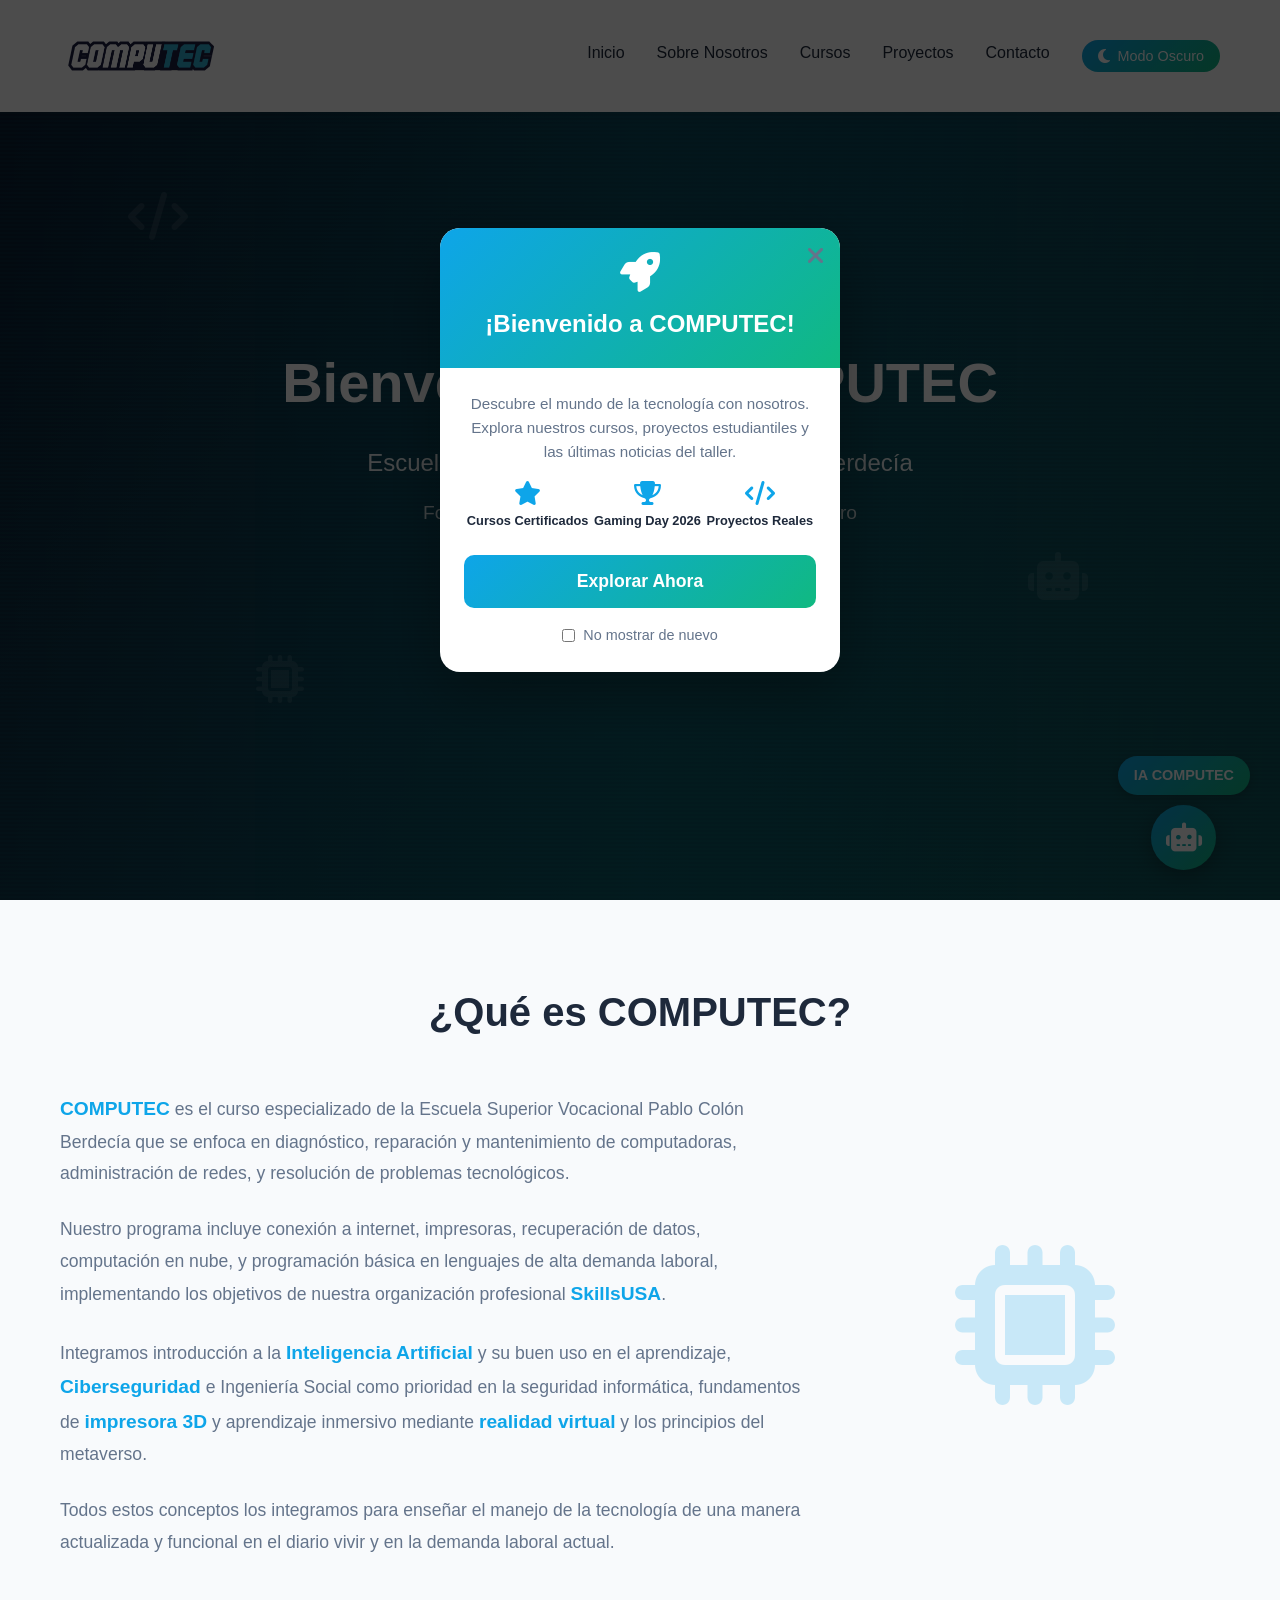
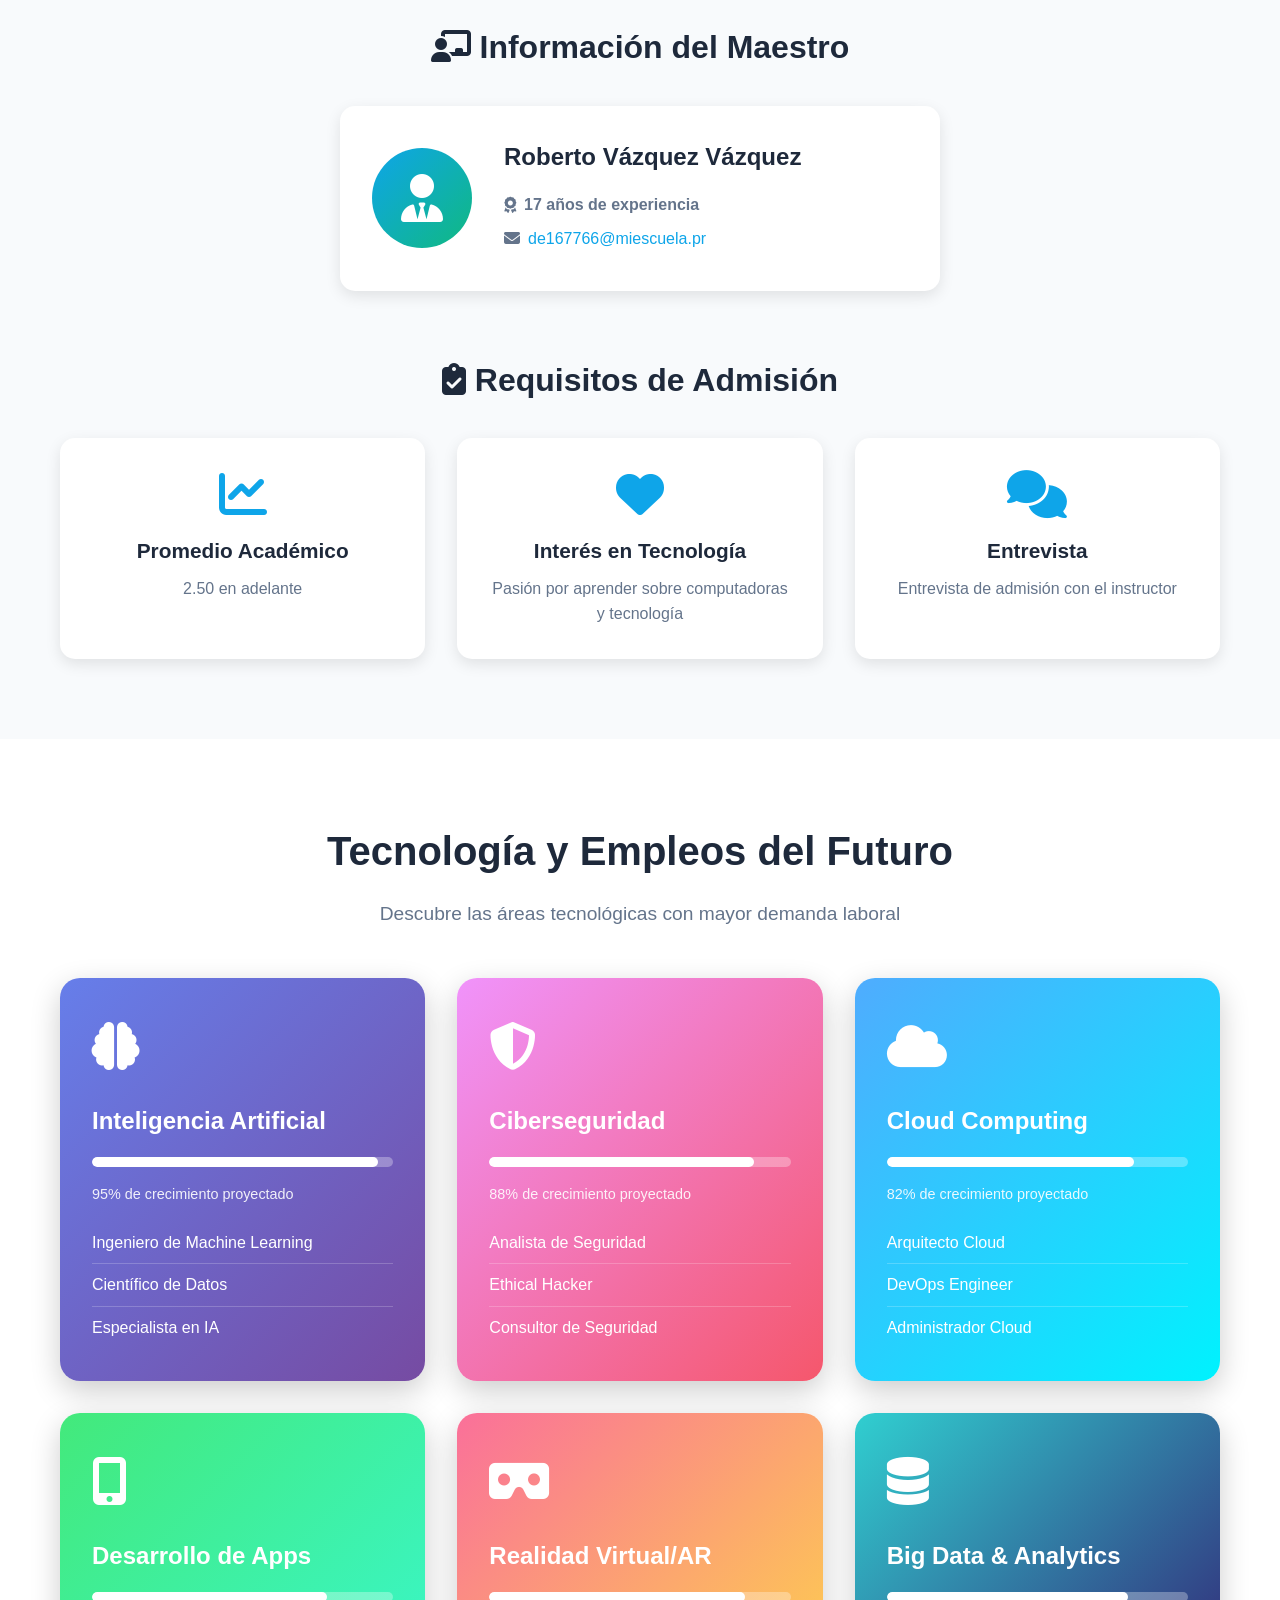
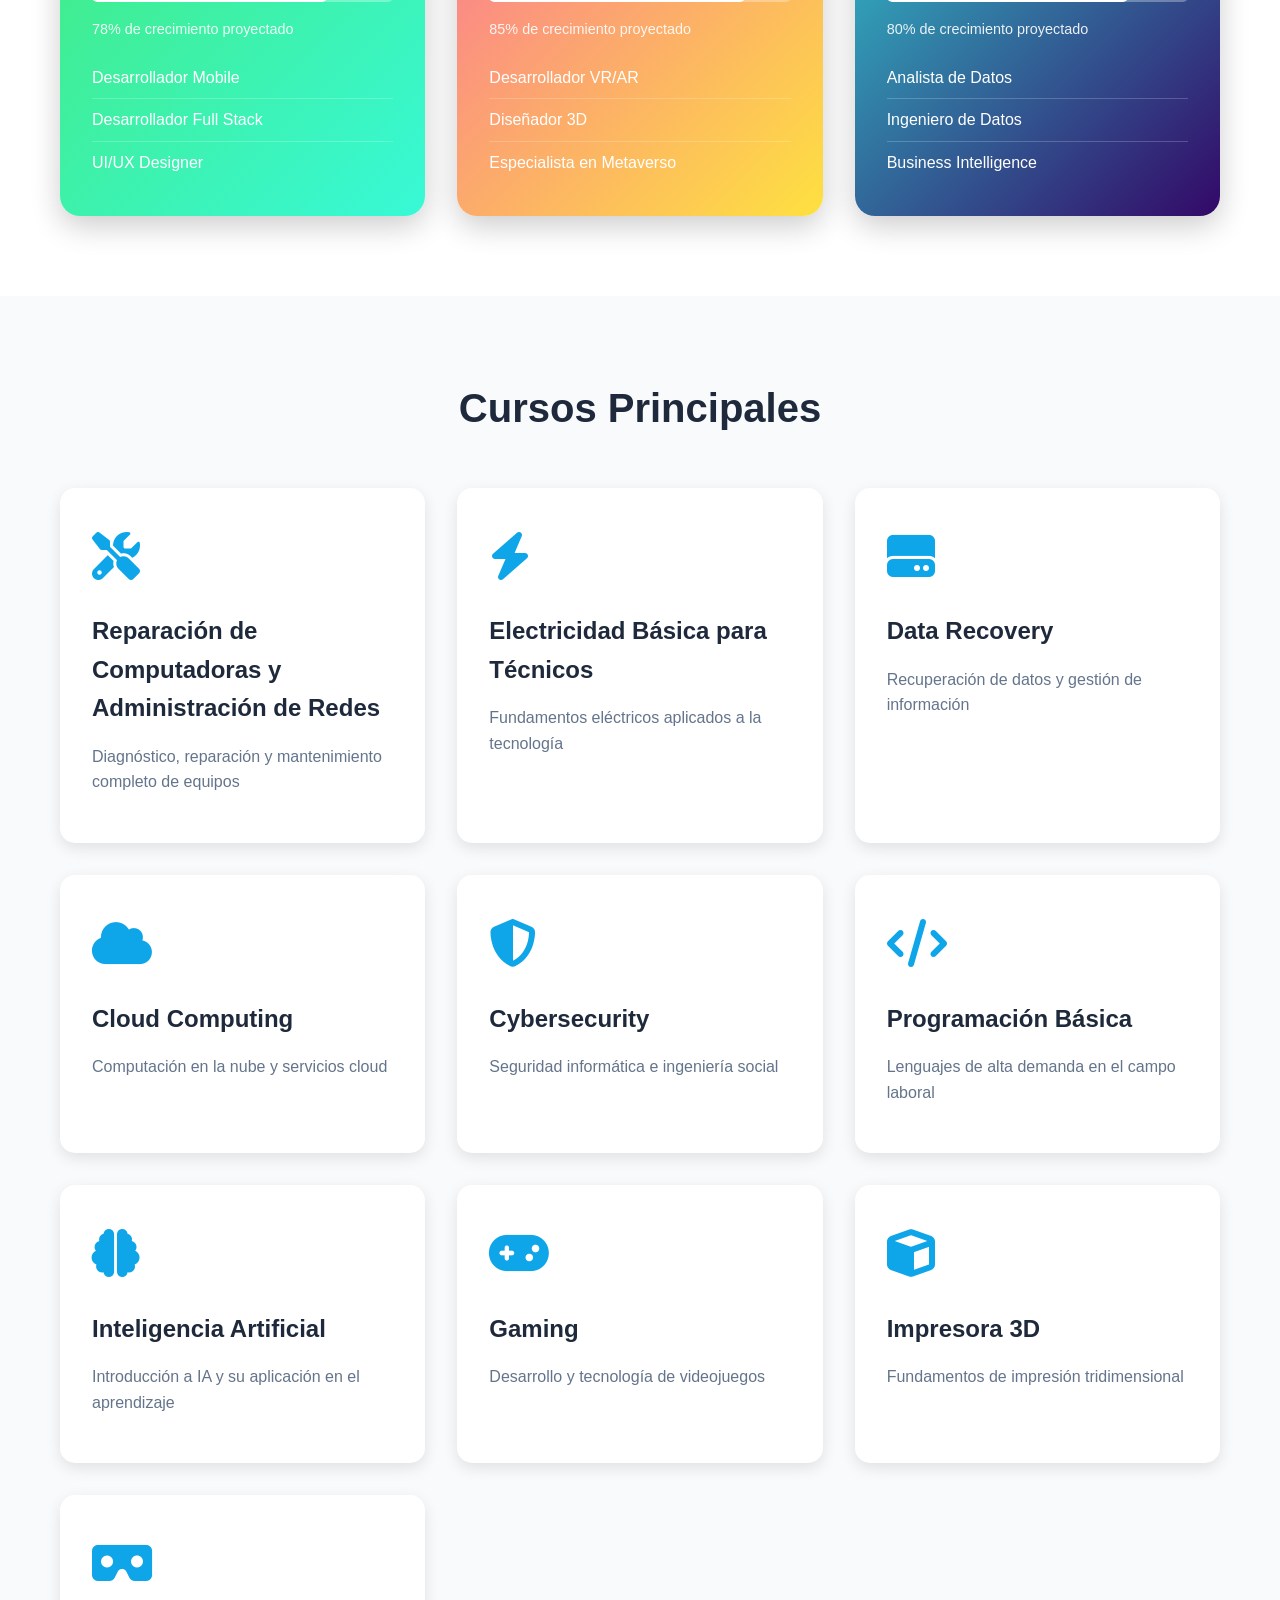
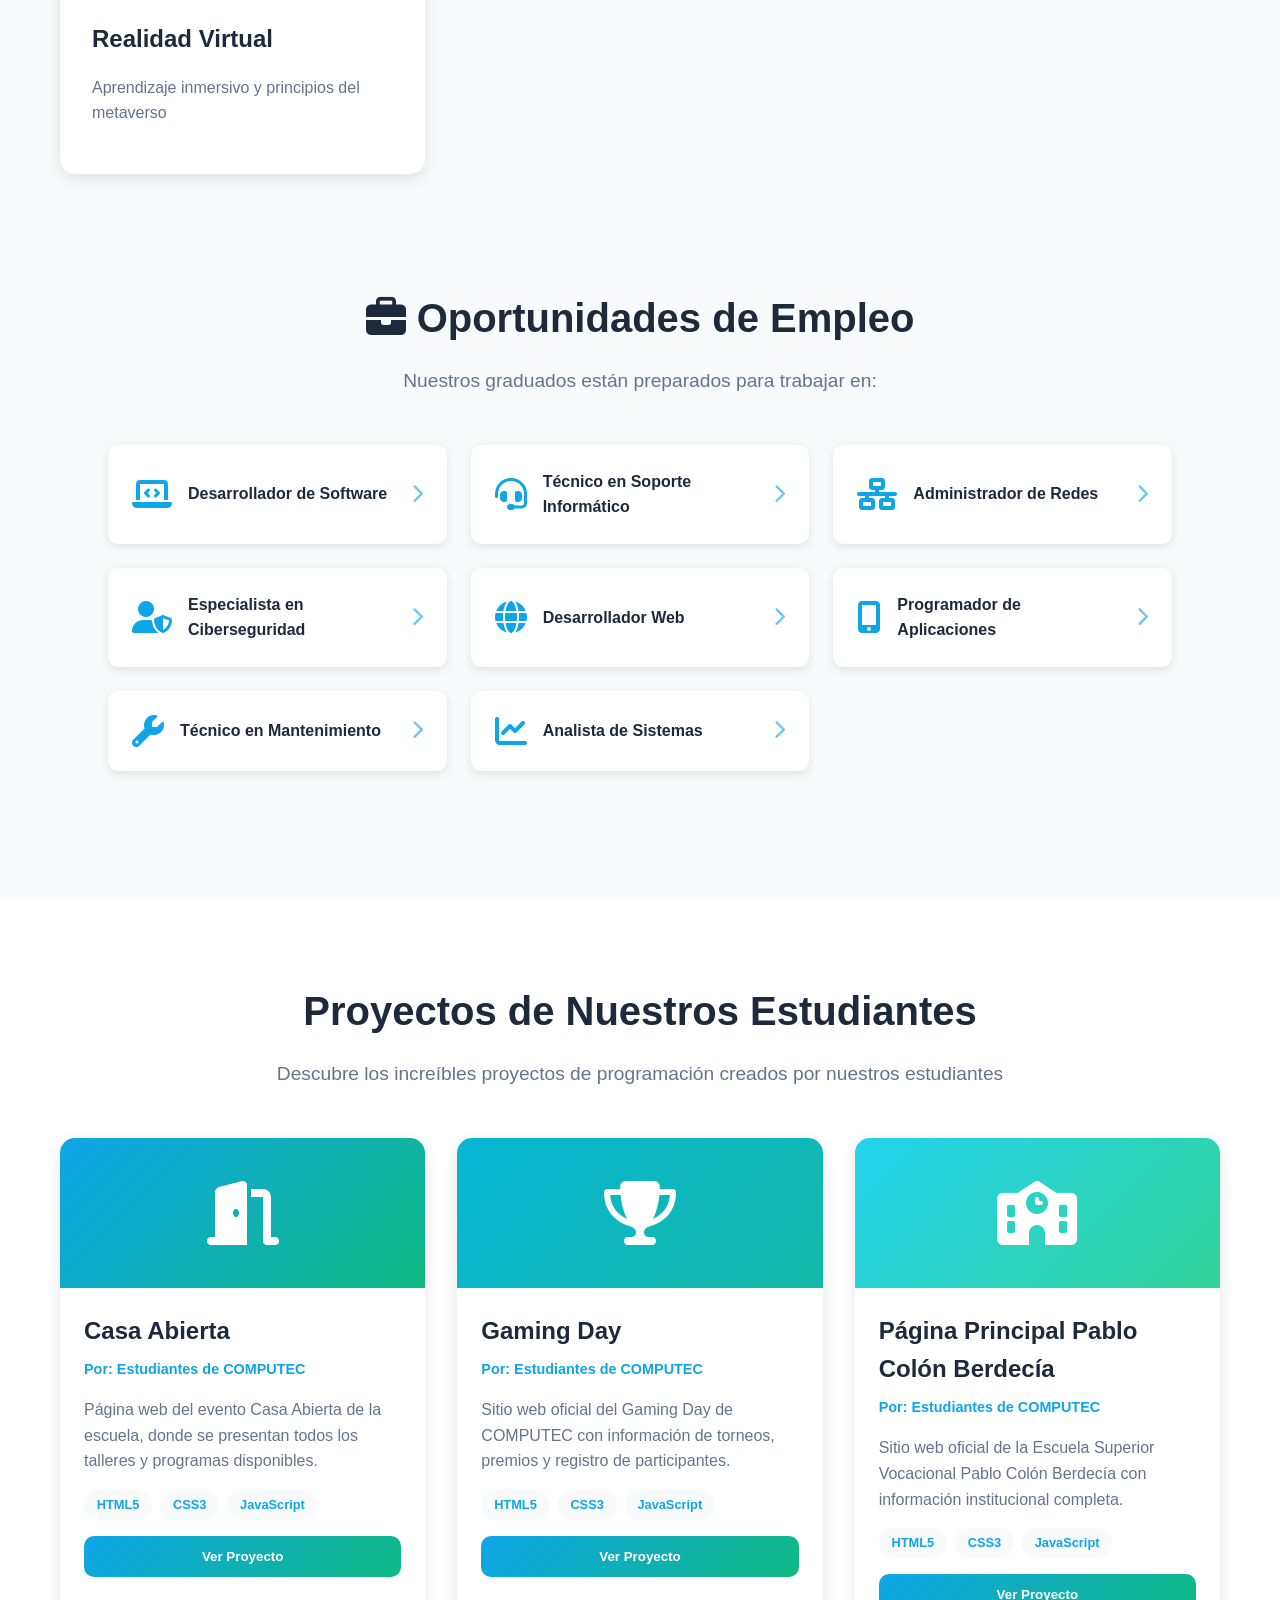
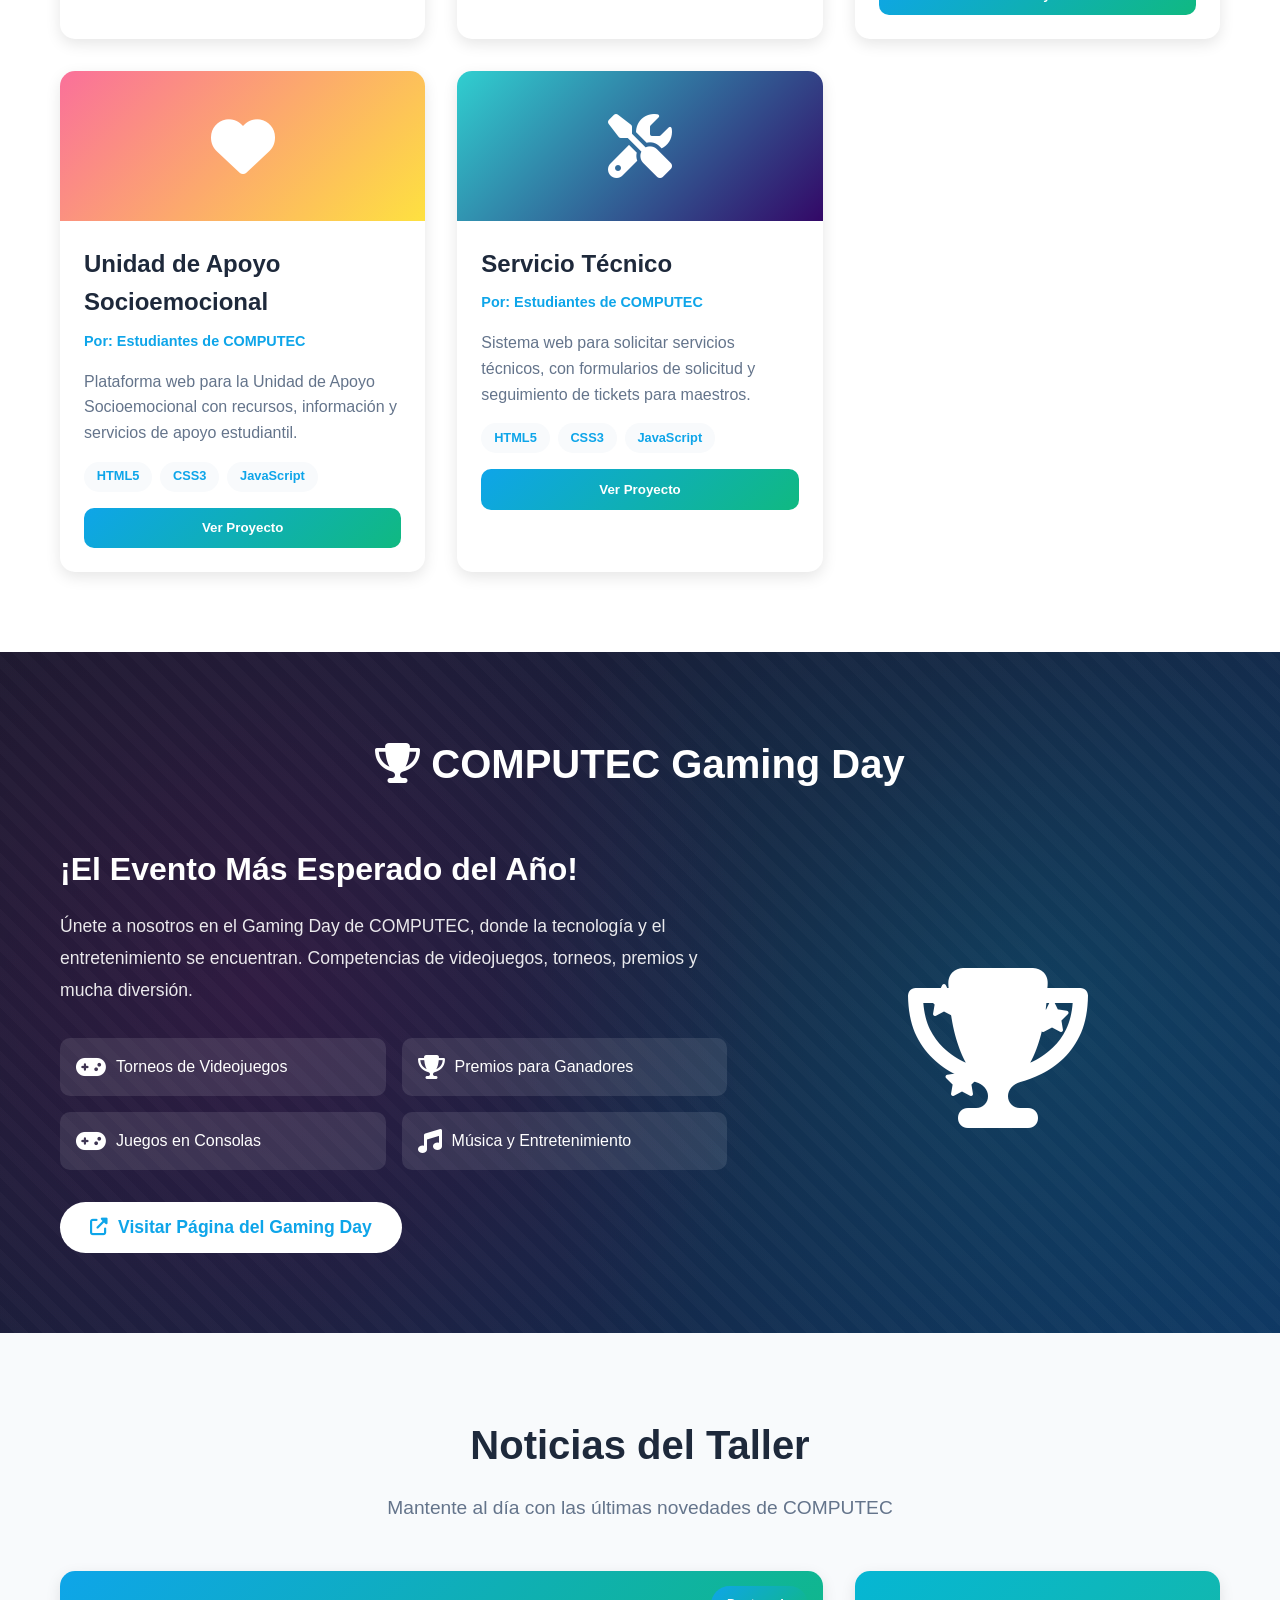
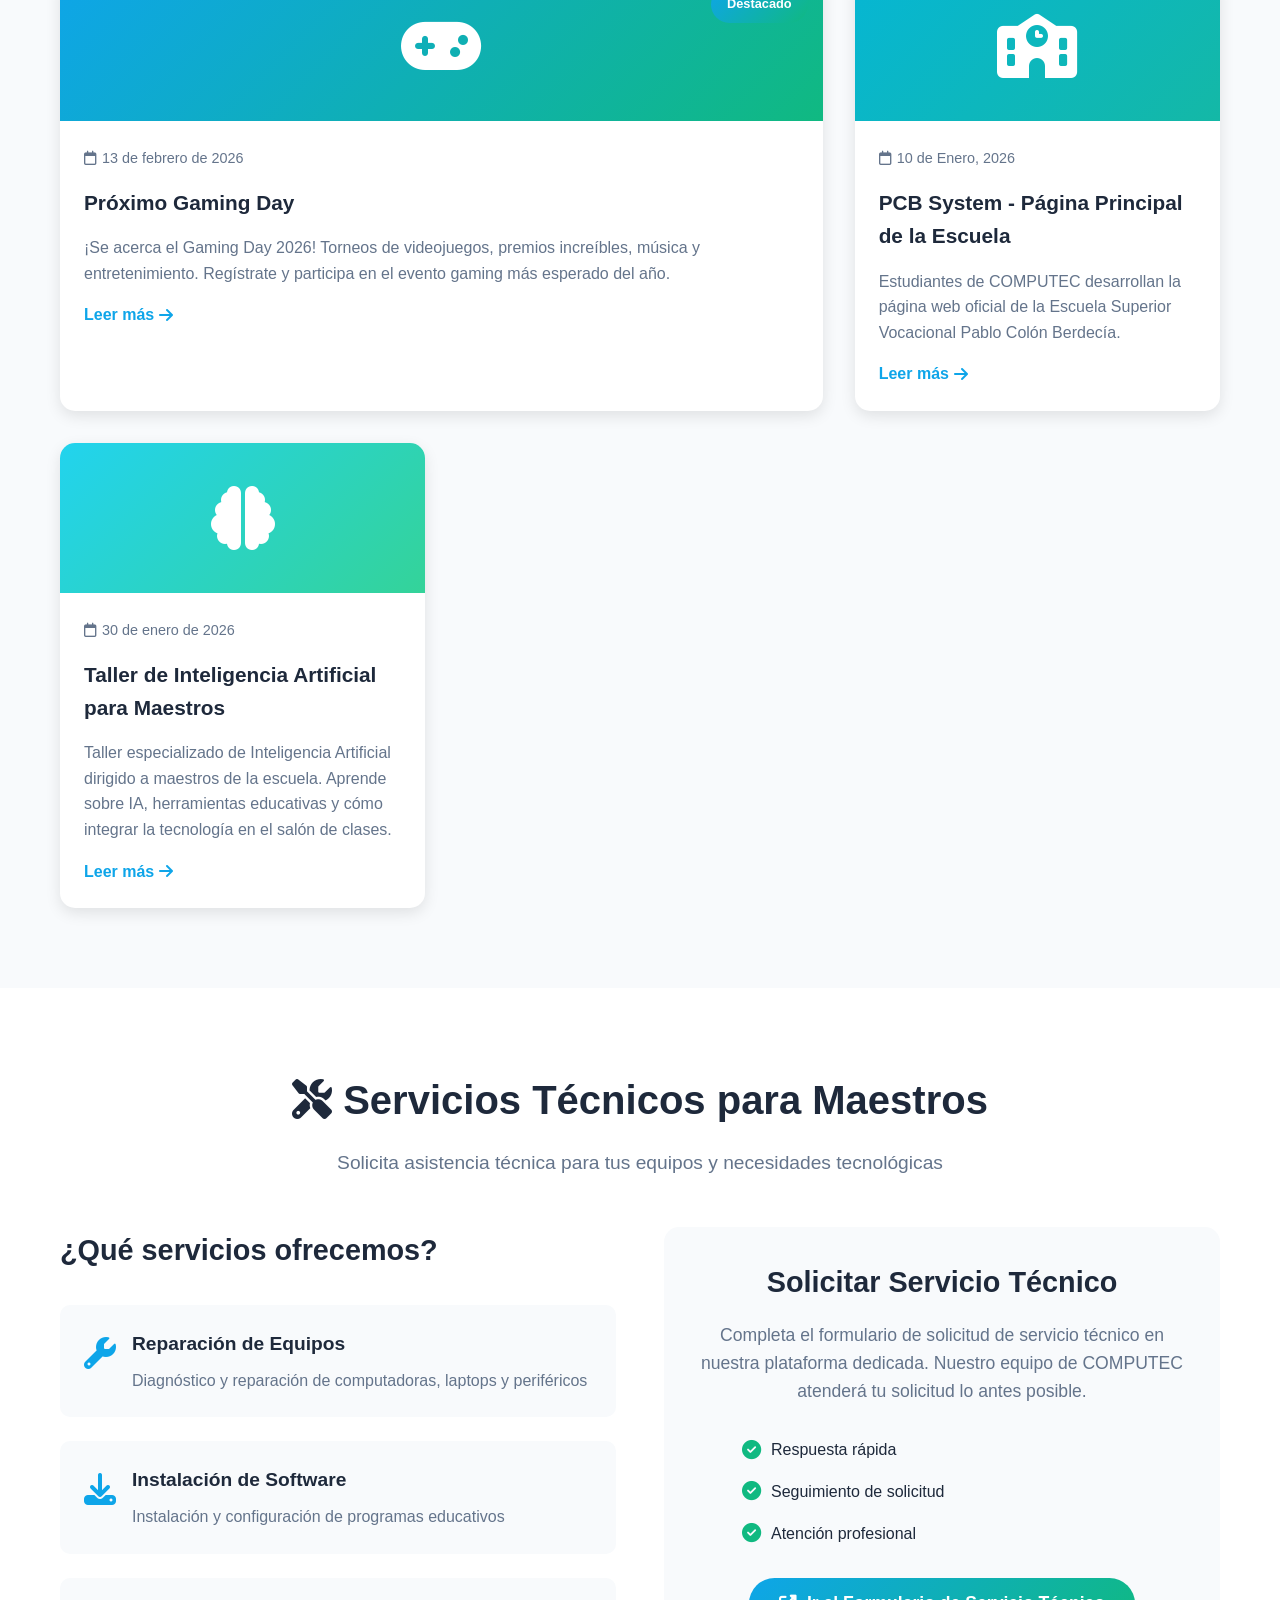
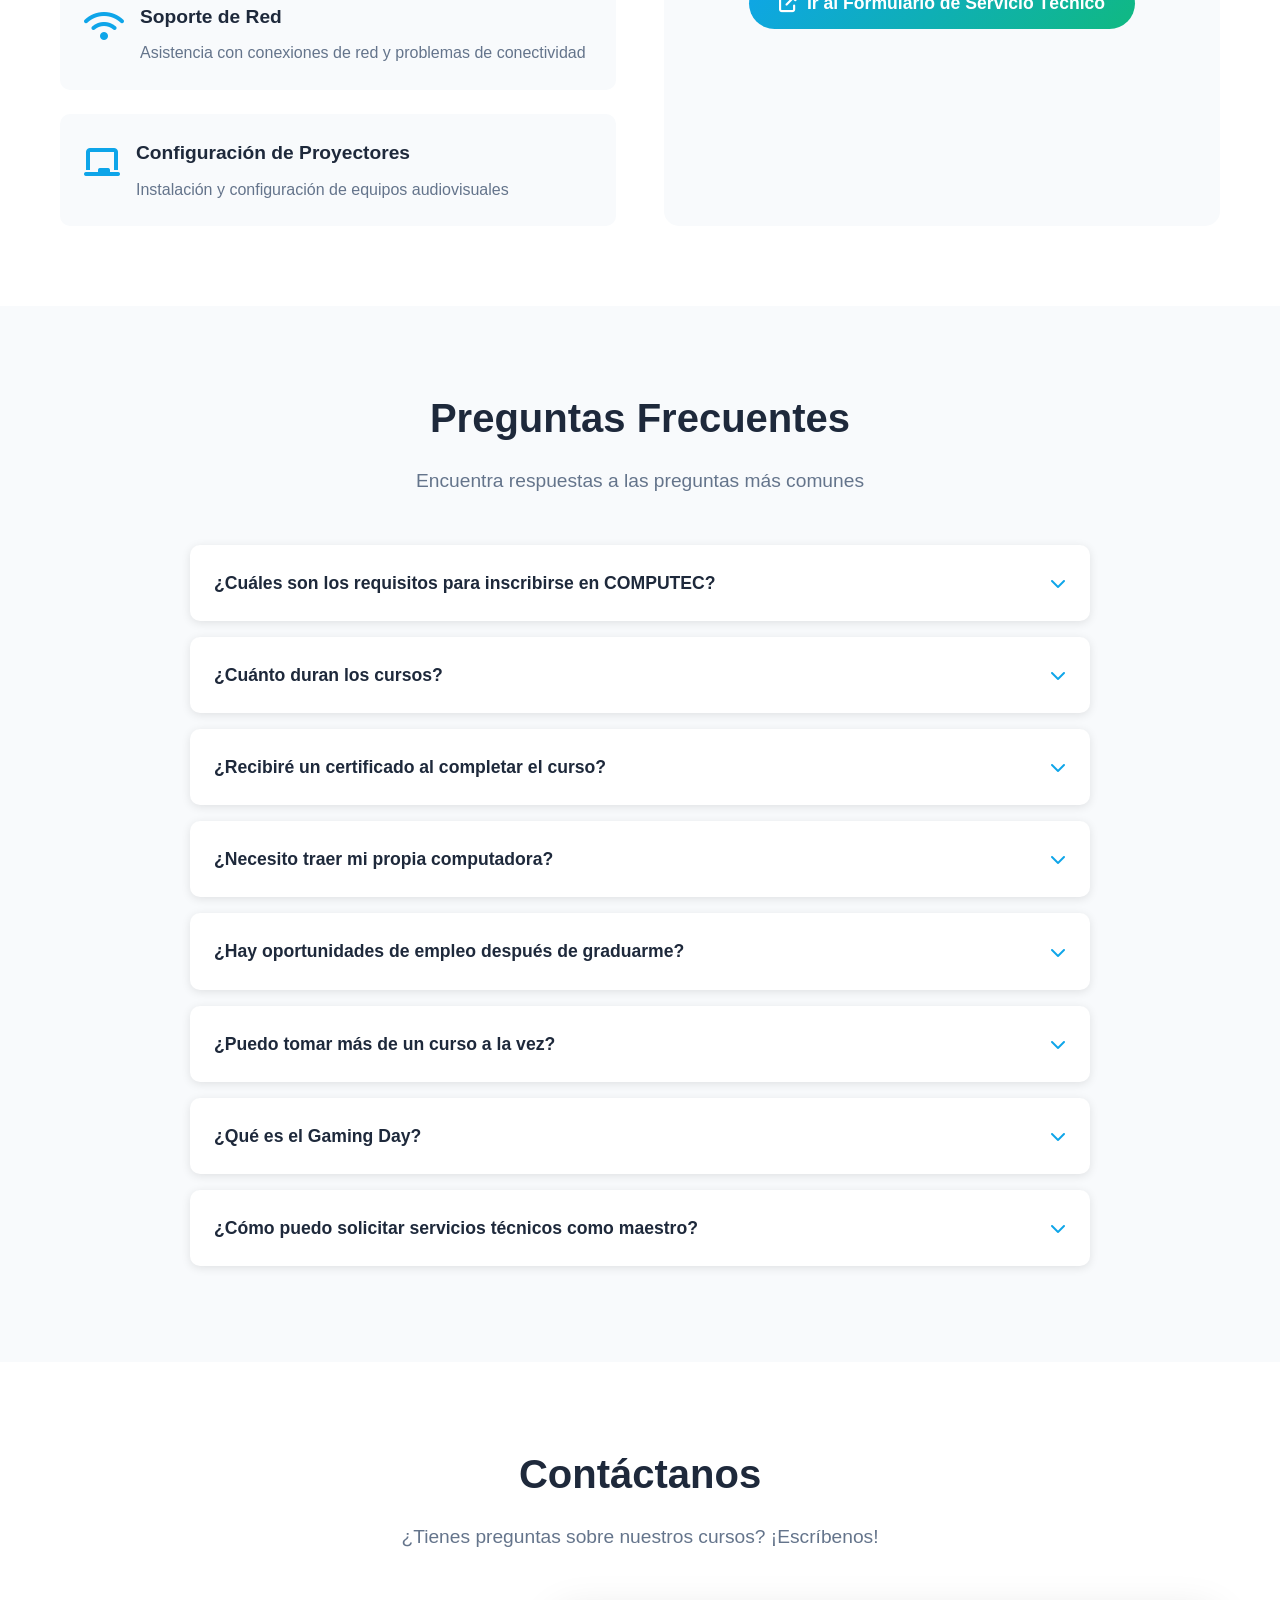
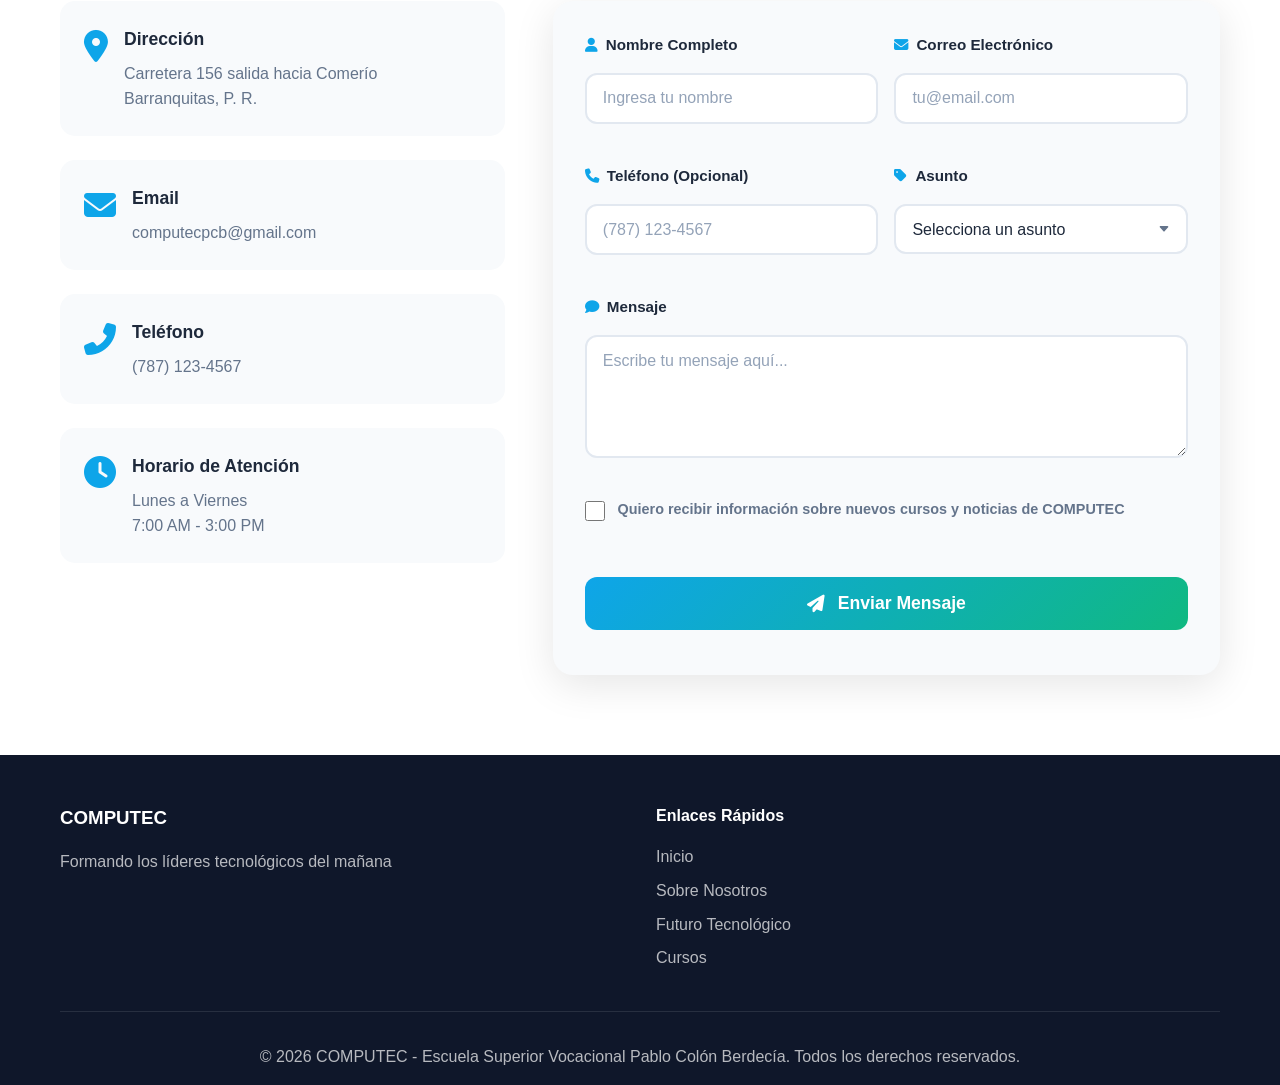
==== commit f9f94a5f: "Add files via upload" ====
--- a/index.html
+++ b/index.html
@@ -13,7 +13,7 @@
         <nav class="navbar">
             <div class="container">
                 <div class="logo">
-                    <img src="galeria/image1.jpeg" alt="COMPUTEC Logo" class="logo-image">
+                    <img src="galeria/LogoLimpio4.png" alt="COMPUTEC Logo" class="logo-image">
                     
                 </div>
                 <ul class="nav-menu">
@@ -734,8 +734,10 @@
     <section id="contacto" class="contact">
         <div class="container">
             <h2>Contáctanos</h2>
-            <div class="contact-content-centered">
-                <div class="contact-info">
+            <p class="section-intro">¿Tienes preguntas sobre nuestros cursos? ¡Escríbenos!</p>
+            
+            <div class="contact-wrapper">
+                <div class="contact-info-section">
                     <div class="info-item">
                         <i class="fas fa-map-marker-alt"></i>
                         <div>
@@ -749,6 +751,97 @@
                             <h4>Email</h4>
                             <p>computecpcb@gmail.com</p>
                         </div>
+                    </div>
+                    <div class="info-item">
+                        <i class="fas fa-phone-alt"></i>
+                        <div>
+                            <h4>Teléfono</h4>
+                            <p>(787) 123-4567</p>
+                        </div>
+                    </div>
+                    <div class="info-item">
+                        <i class="fas fa-clock"></i>
+                        <div>
+                            <h4>Horario de Atención</h4>
+                            <p>Lunes a Viernes<br>7:00 AM - 3:00 PM</p>
+                        </div>
+                    </div>
+                    
+                    <div class="social-links">
+                        <a href="#" class="social-link" title="Facebook"><i class="fab fa-facebook-f"></i></a>
+                        <a href="#" class="social-link" title="Instagram"><i class="fab fa-instagram"></i></a>
+                        <a href="#" class="social-link" title="YouTube"><i class="fab fa-youtube"></i></a>
+                        <a href="#" class="social-link" title="TikTok"><i class="fab fa-tiktok"></i></a>
+                    </div>
+                </div>
+                
+                <div class="contact-form-section">
+                    <form id="contactForm" class="contact-form" onsubmit="submitContactForm(event)">
+                        <div class="form-row">
+                            <div class="form-group">
+                                <label for="contactName">
+                                    <i class="fas fa-user"></i> Nombre Completo
+                                </label>
+                                <input type="text" id="contactName" name="name" required 
+                                       placeholder="Ingresa tu nombre" autocomplete="name">
+                            </div>
+                            <div class="form-group">
+                                <label for="contactEmail">
+                                    <i class="fas fa-envelope"></i> Correo Electrónico
+                                </label>
+                                <input type="email" id="contactEmail" name="email" required 
+                                       placeholder="tu@email.com" autocomplete="email">
+                            </div>
+                        </div>
+                        
+                        <div class="form-row">
+                            <div class="form-group">
+                                <label for="contactPhone">
+                                    <i class="fas fa-phone"></i> Teléfono (Opcional)
+                                </label>
+                                <input type="tel" id="contactPhone" name="phone" 
+                                       placeholder="(787) 123-4567" autocomplete="tel">
+                            </div>
+                            <div class="form-group">
+                                <label for="contactSubject">
+                                    <i class="fas fa-tag"></i> Asunto
+                                </label>
+                                <select id="contactSubject" name="subject" required>
+                                    <option value="">Selecciona un asunto</option>
+                                    <option value="informacion">Información sobre cursos</option>
+                                    <option value="inscripcion">Inscripción</option>
+                                    <option value="servicio-tecnico">Servicio Técnico</option>
+                                    <option value="sugerencia">Sugerencia</option>
+                                    <option value="otro">Otro</option>
+                                </select>
+                            </div>
+                        </div>
+                        
+                        <div class="form-group full-width">
+                            <label for="contactMessage">
+                                <i class="fas fa-comment"></i> Mensaje
+                            </label>
+                            <textarea id="contactMessage" name="message" required 
+                                      placeholder="Escribe tu mensaje aquí..." rows="5"></textarea>
+                        </div>
+                        
+                        <div class="form-group full-width">
+                            <label class="checkbox-label">
+                                <input type="checkbox" id="contactNewsletter" name="newsletter">
+                                <span>Quiero recibir información sobre nuevos cursos y noticias de COMPUTEC</span>
+                            </label>
+                        </div>
+                        
+                        <button type="submit" class="submit-btn">
+                            <i class="fas fa-paper-plane"></i> Enviar Mensaje
+                        </button>
+                    </form>
+                    
+                    <div id="formSuccess" class="form-success" style="display: none;">
+                        <i class="fas fa-check-circle"></i>
+                        <h3>¡Mensaje Enviado!</h3>
+                        <p>Gracias por contactarnos. Responderemos a tu mensaje lo antes posible.</p>
+                        <button onclick="resetContactForm()" class="reset-btn">Enviar otro mensaje</button>
                     </div>
                 </div>
             </div>
--- a/styles.css
+++ b/styles.css
@@ -1623,8 +1623,267 @@
 .contact h2 {
     text-align: center;
     font-size: 2.5rem;
-    margin-bottom: 3rem;
-    color: var(--text-dark);
+    margin-bottom: 1rem;
+    color: var(--text-dark);
+}
+
+.contact-wrapper {
+    display: grid;
+    grid-template-columns: 1fr 1.5fr;
+    gap: 3rem;
+    max-width: 1200px;
+    margin: 0 auto;
+}
+
+.contact-info-section {
+    display: flex;
+    flex-direction: column;
+    gap: 1.5rem;
+}
+
+.contact-info-section .info-item {
+    padding: 1.5rem;
+    background: var(--light-bg);
+    border-radius: 15px;
+    display: flex;
+    align-items: flex-start;
+    gap: 1rem;
+    transition: transform 0.3s, box-shadow 0.3s;
+}
+
+.contact-info-section .info-item:hover {
+    transform: translateX(10px);
+    box-shadow: 0 5px 20px rgba(0,0,0,0.1);
+}
+
+.contact-info-section .info-item i {
+    font-size: 2rem;
+    color: var(--primary-color);
+    margin-top: 0.3rem;
+}
+
+.contact-info-section .info-item h4 {
+    font-size: 1.1rem;
+    margin-bottom: 0.5rem;
+    color: var(--text-dark);
+}
+
+.contact-info-section .info-item p {
+    color: var(--text-light);
+    line-height: 1.6;
+    margin: 0;
+}
+
+.social-links {
+    display: flex;
+    gap: 1rem;
+    margin-top: 1rem;
+    padding: 1rem;
+    justify-content: center;
+}
+
+.social-link {
+    width: 50px;
+    height: 50px;
+    border-radius: 50%;
+    background: var(--gradient);
+    display: flex;
+    align-items: center;
+    justify-content: center;
+    color: var(--white);
+    text-decoration: none;
+    font-size: 1.2rem;
+    transition: transform 0.3s, box-shadow 0.3s;
+}
+
+.social-link:hover {
+    transform: translateY(-5px);
+    box-shadow: 0 10px 25px rgba(14, 165, 233, 0.4);
+}
+
+.contact-form-section {
+    background: var(--light-bg);
+    padding: 2rem;
+    border-radius: 20px;
+    box-shadow: 0 10px 40px rgba(0,0,0,0.1);
+}
+
+.contact-form {
+    display: flex;
+    flex-direction: column;
+    gap: 1rem;
+}
+
+.form-row {
+    display: grid;
+    grid-template-columns: 1fr 1fr;
+    gap: 1rem;
+}
+
+.form-group {
+    display: flex;
+    flex-direction: column;
+    gap: 0.5rem;
+}
+
+.form-group.full-width {
+    grid-column: span 2;
+}
+
+.form-group label {
+    display: flex;
+    align-items: center;
+    gap: 0.5rem;
+    color: var(--text-dark);
+    font-weight: 600;
+    font-size: 0.95rem;
+}
+
+.form-group label i {
+    color: var(--primary-color);
+    font-size: 0.9rem;
+}
+
+.form-group input,
+.form-group select,
+.form-group textarea {
+    padding: 0.9rem 1rem;
+    border: 2px solid #e2e8f0;
+    border-radius: 12px;
+    font-family: inherit;
+    font-size: 1rem;
+    transition: border-color 0.3s, box-shadow 0.3s;
+    background: var(--white);
+    color: var(--text-dark);
+}
+
+.form-group input::placeholder,
+.form-group textarea::placeholder {
+    color: #94a3b8;
+}
+
+.form-group input:focus,
+.form-group select:focus,
+.form-group textarea:focus {
+    outline: none;
+    border-color: var(--primary-color);
+    box-shadow: 0 0 0 4px rgba(14, 165, 233, 0.1);
+}
+
+.form-group select {
+    cursor: pointer;
+    appearance: none;
+    background-image: url("data:image/svg+xml,%3Csvg xmlns='http://www.w3.org/2000/svg' width='12' height='12' fill='%2364748b' viewBox='0 0 16 16'%3E%3Cpath d='M7.247 11.14 2.451 5.658C1.885 5.013 2.345 4 3.204 4h9.592a1 1 0 0 1 .753 1.659l-4.796 5.48a1 1 0 0 1-1.506 0z'/%3E%3C/svg%3E");
+    background-repeat: no-repeat;
+    background-position: calc(100% - 1rem) center;
+    padding-right: 2.5rem;
+}
+
+.form-group textarea {
+    resize: vertical;
+    min-height: 120px;
+}
+
+.checkbox-label {
+    display: flex !important;
+    align-items: flex-start !important;
+    gap: 0.8rem !important;
+    cursor: pointer;
+    font-size: 0.9rem !important;
+    color: var(--text-light) !important;
+}
+
+.checkbox-label input[type="checkbox"] {
+    width: 20px;
+    height: 20px;
+    accent-color: var(--primary-color);
+    cursor: pointer;
+    margin-top: 0.2rem;
+}
+
+.submit-btn {
+    width: 100%;
+    padding: 1rem 2rem;
+    background: var(--gradient);
+    color: var(--white);
+    border: none;
+    border-radius: 12px;
+    font-size: 1.1rem;
+    font-weight: bold;
+    cursor: pointer;
+    transition: transform 0.3s, box-shadow 0.3s;
+    display: flex;
+    align-items: center;
+    justify-content: center;
+    gap: 0.8rem;
+    margin-top: 0.5rem;
+}
+
+.submit-btn:hover {
+    transform: translateY(-3px);
+    box-shadow: 0 10px 30px rgba(14, 165, 233, 0.4);
+}
+
+.submit-btn:active {
+    transform: translateY(-1px);
+}
+
+.form-success {
+    text-align: center;
+    padding: 3rem 2rem;
+    background: var(--white);
+    border-radius: 15px;
+}
+
+.form-success i {
+    font-size: 4rem;
+    color: #10b981;
+    margin-bottom: 1rem;
+    animation: successPop 0.5s ease;
+}
+
+@keyframes successPop {
+    0% { transform: scale(0); }
+    50% { transform: scale(1.2); }
+    100% { transform: scale(1); }
+}
+
+.form-success h3 {
+    font-size: 1.8rem;
+    color: var(--text-dark);
+    margin-bottom: 0.5rem;
+}
+
+.form-success p {
+    color: var(--text-light);
+    margin-bottom: 1.5rem;
+}
+
+.reset-btn {
+    padding: 0.8rem 2rem;
+    background: var(--light-bg);
+    color: var(--text-dark);
+    border: 2px solid var(--primary-color);
+    border-radius: 25px;
+    font-weight: 600;
+    cursor: pointer;
+    transition: all 0.3s;
+}
+
+.reset-btn:hover {
+    background: var(--primary-color);
+    color: var(--white);
+}
+
+/* Form validation styles */
+.form-group input:invalid:not(:placeholder-shown),
+.form-group textarea:invalid:not(:placeholder-shown) {
+    border-color: #ef4444;
+}
+
+.form-group input:valid:not(:placeholder-shown),
+.form-group textarea:valid:not(:placeholder-shown) {
+    border-color: #10b981;
 }
 
 .contact-content {
@@ -2243,4 +2502,40 @@
     .companies-list {
         grid-template-columns: 1fr;
     }
-}
+
+    /* Contact Form Responsive */
+    .contact-wrapper {
+        grid-template-columns: 1fr;
+        gap: 2rem;
+    }
+
+    .contact-info-section {
+        order: 2;
+    }
+
+    .contact-form-section {
+        order: 1;
+        padding: 1.5rem;
+    }
+
+    .form-row {
+        grid-template-columns: 1fr;
+    }
+
+    .form-group.full-width {
+        grid-column: span 1;
+    }
+
+    .contact h2 {
+        font-size: 2rem;
+    }
+
+    .section-intro {
+        font-size: 1rem;
+    }
+
+    .submit-btn {
+        padding: 0.9rem 1.5rem;
+        font-size: 1rem;
+    }
+}
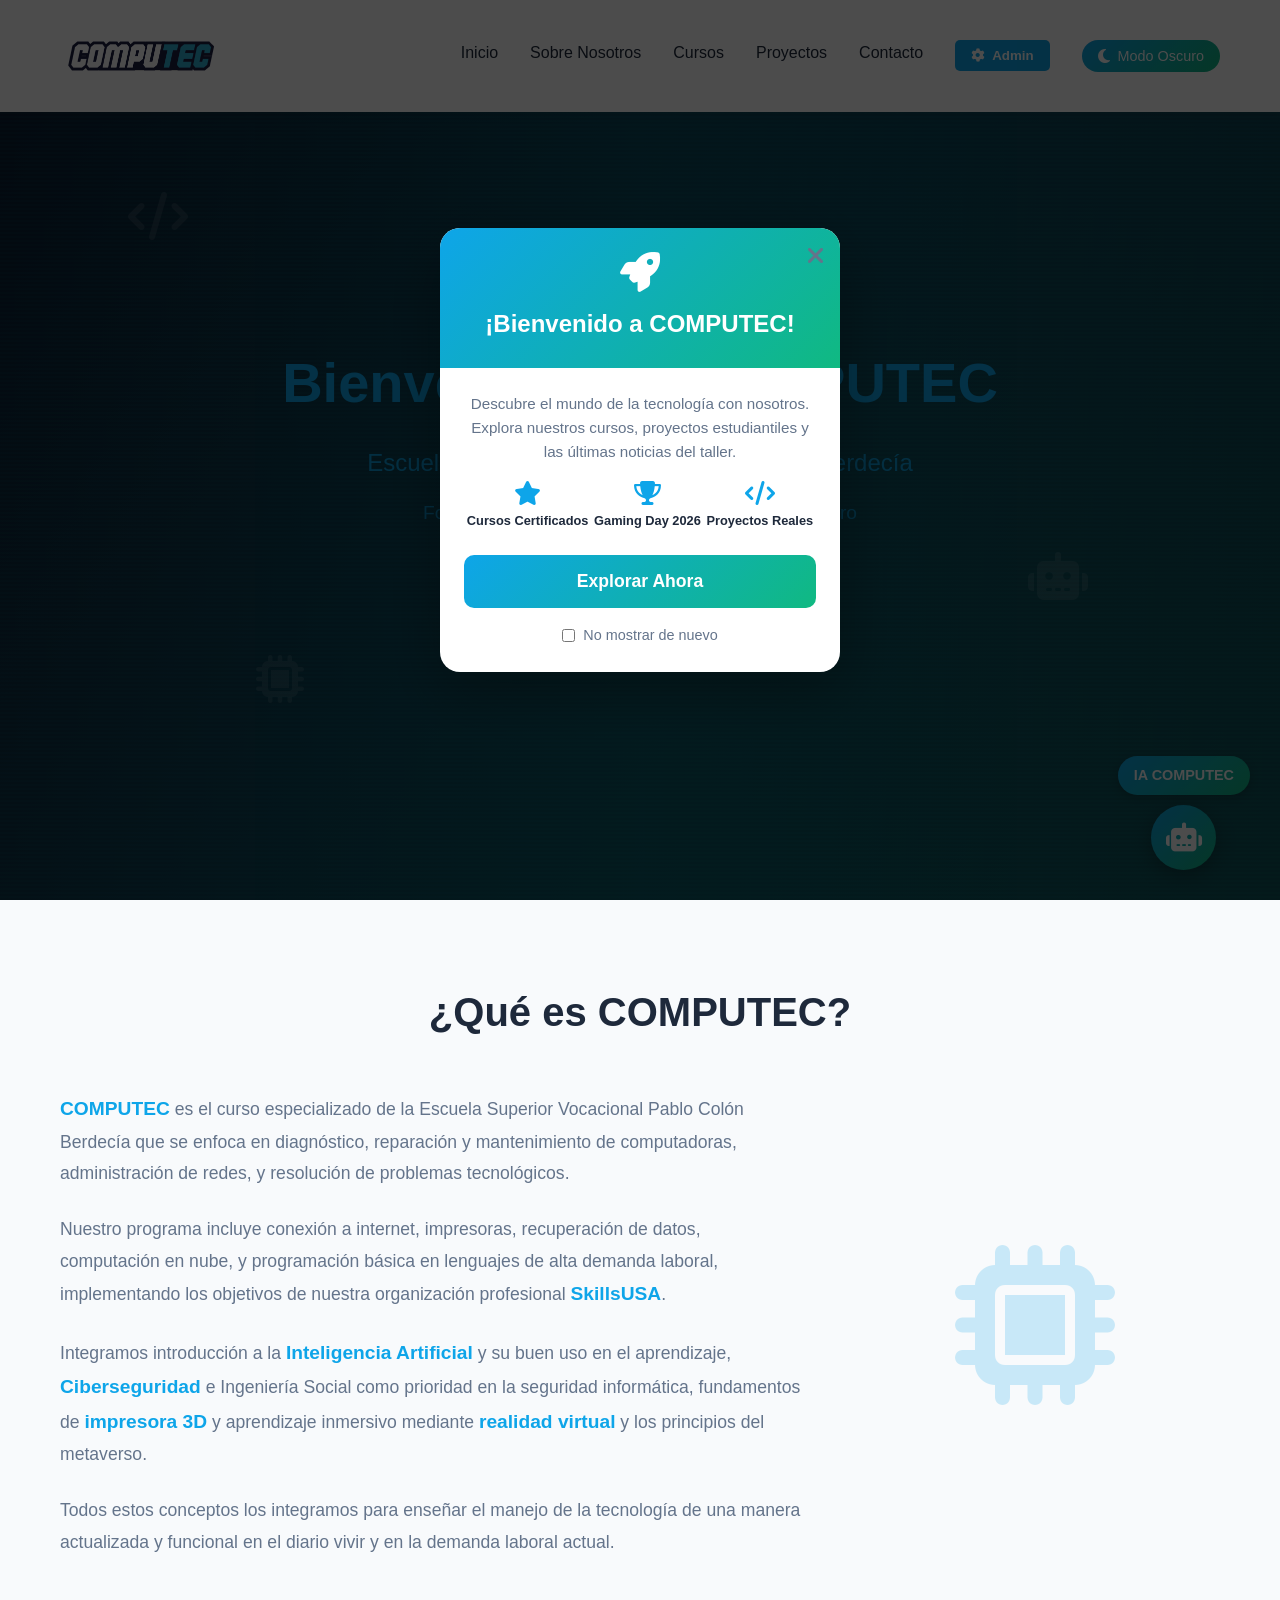
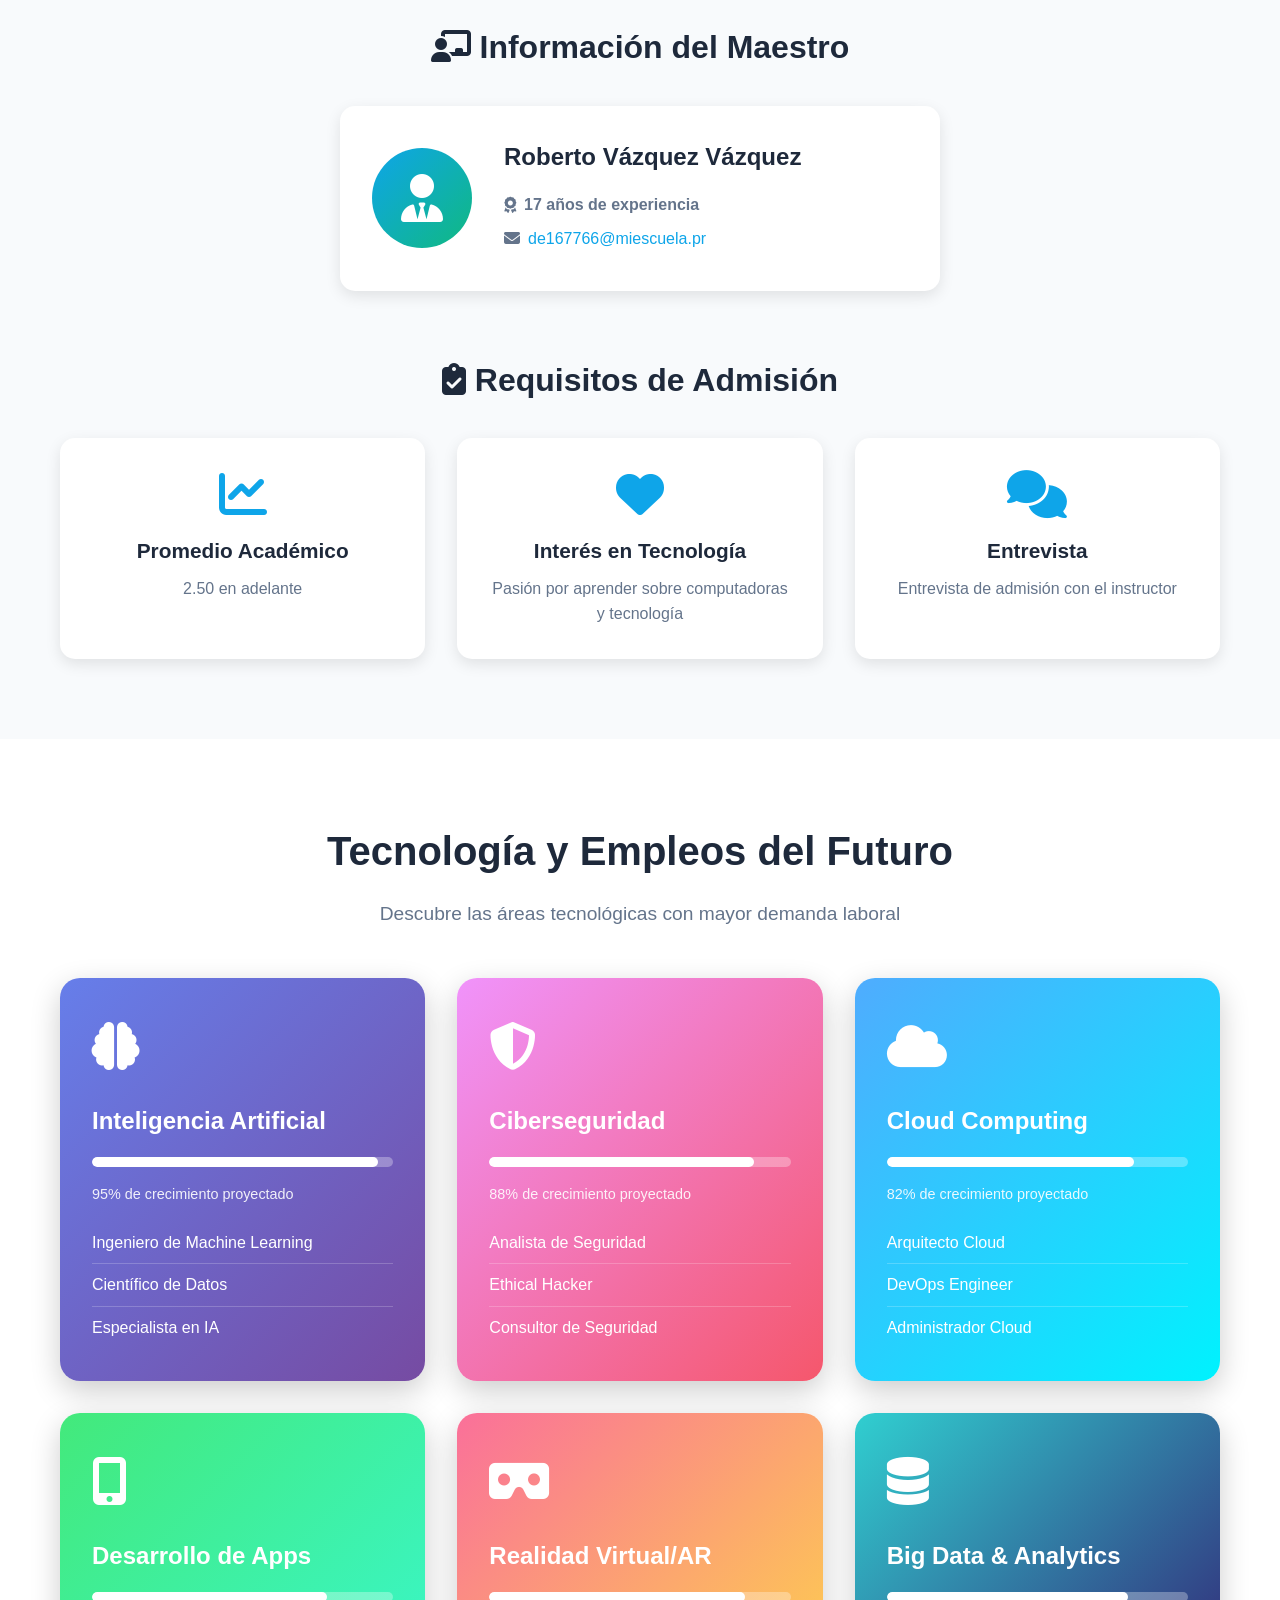
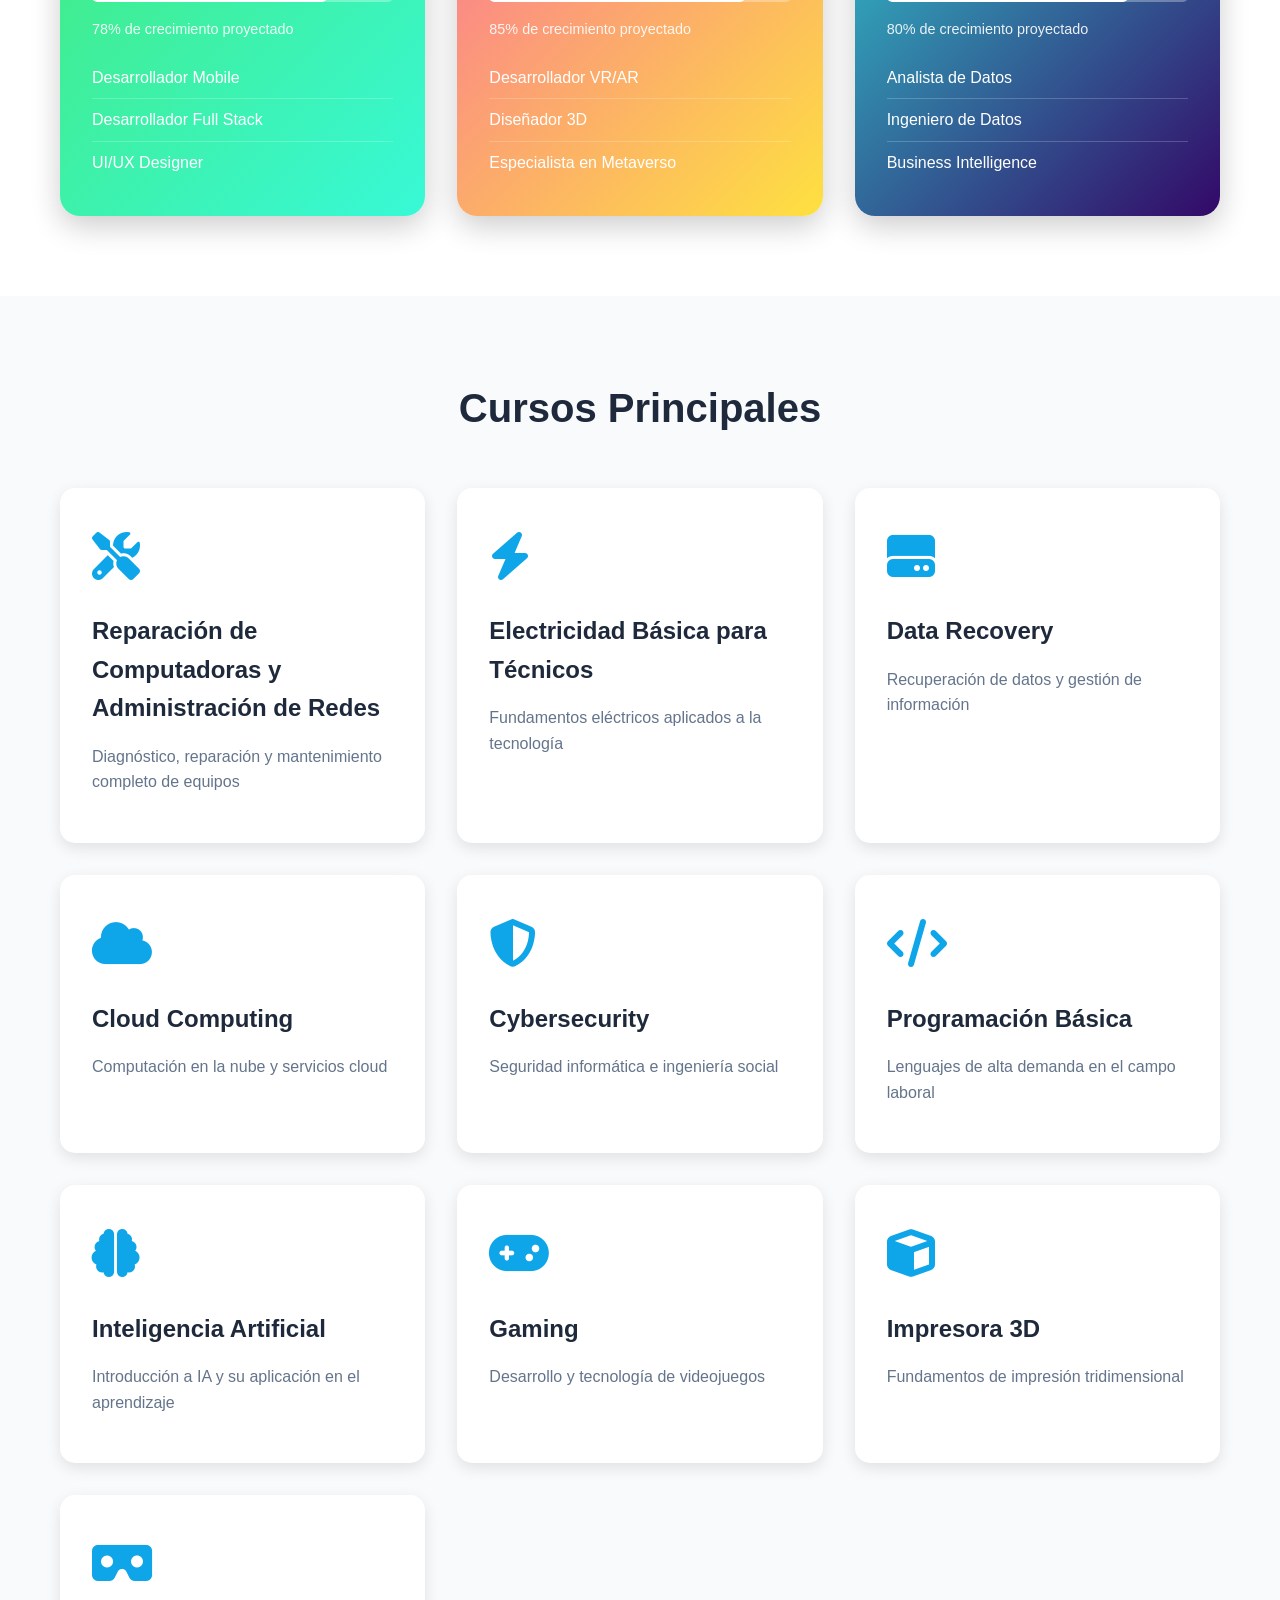
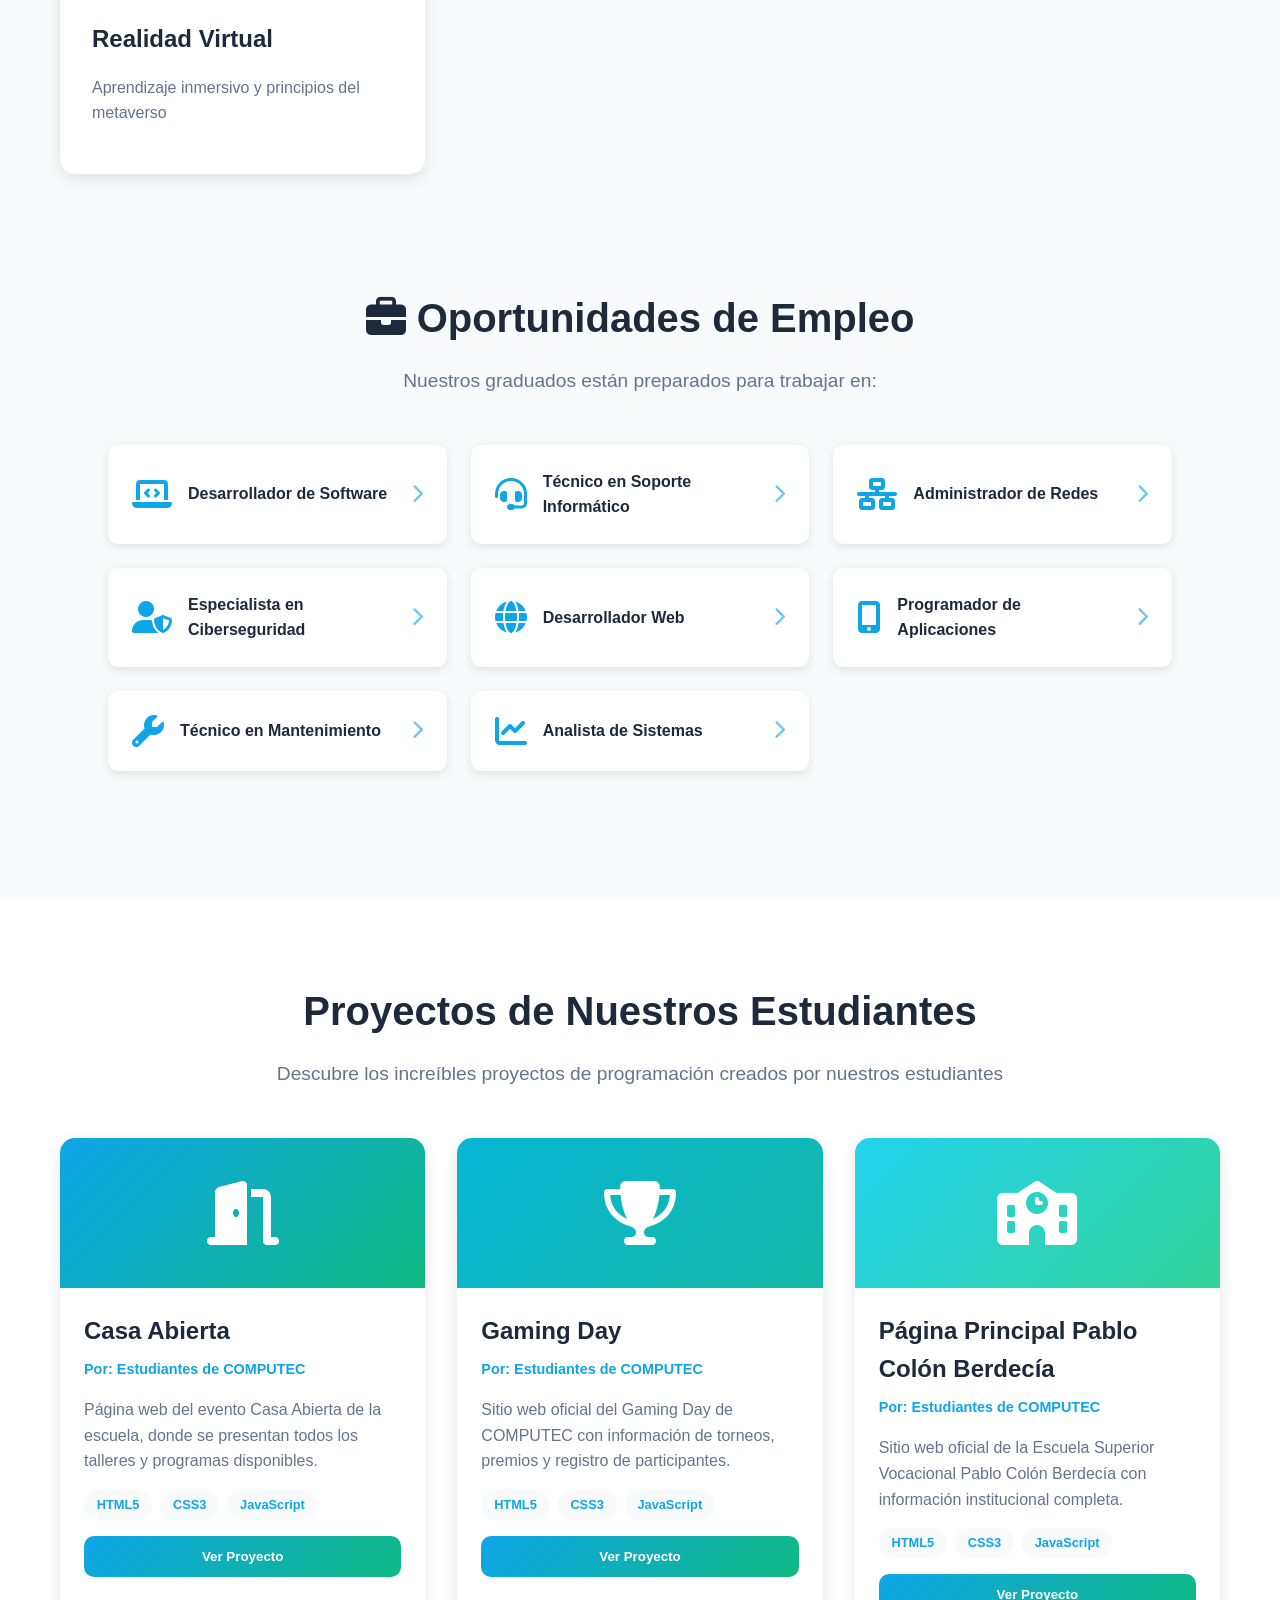
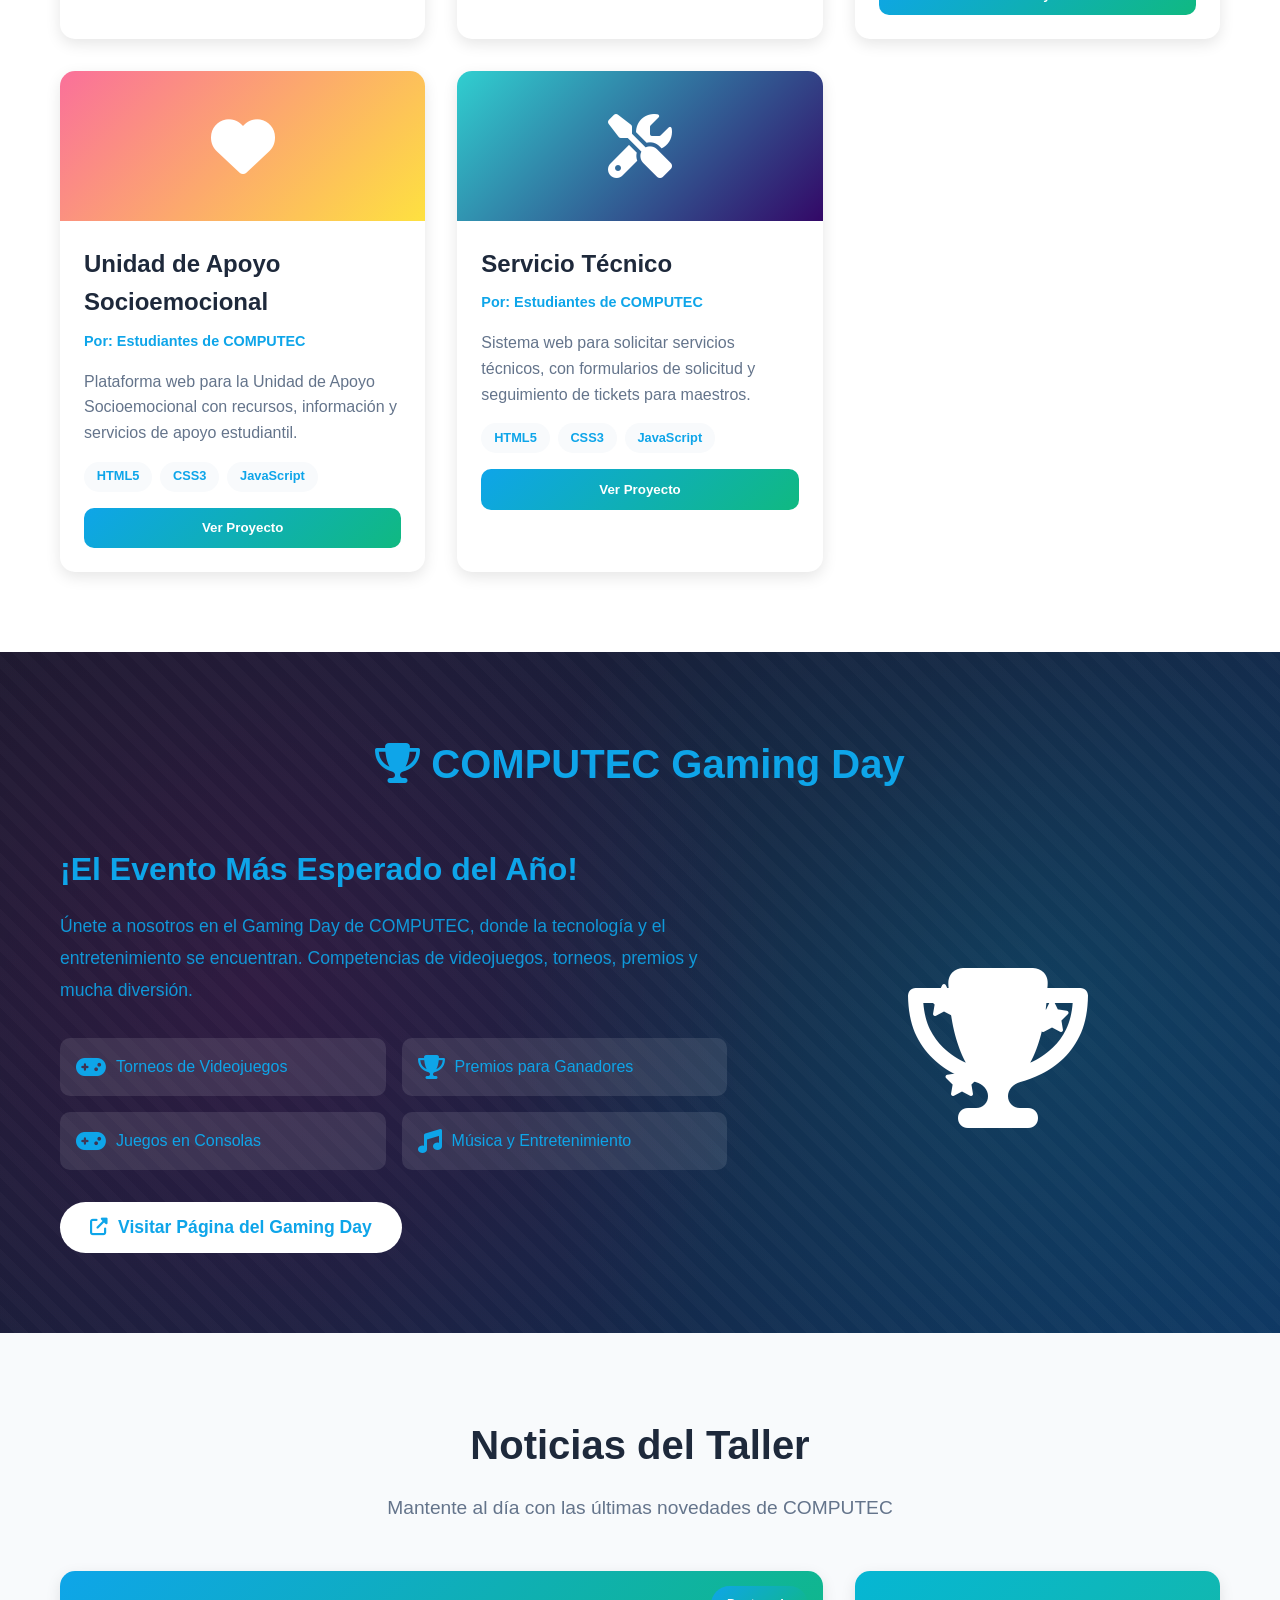
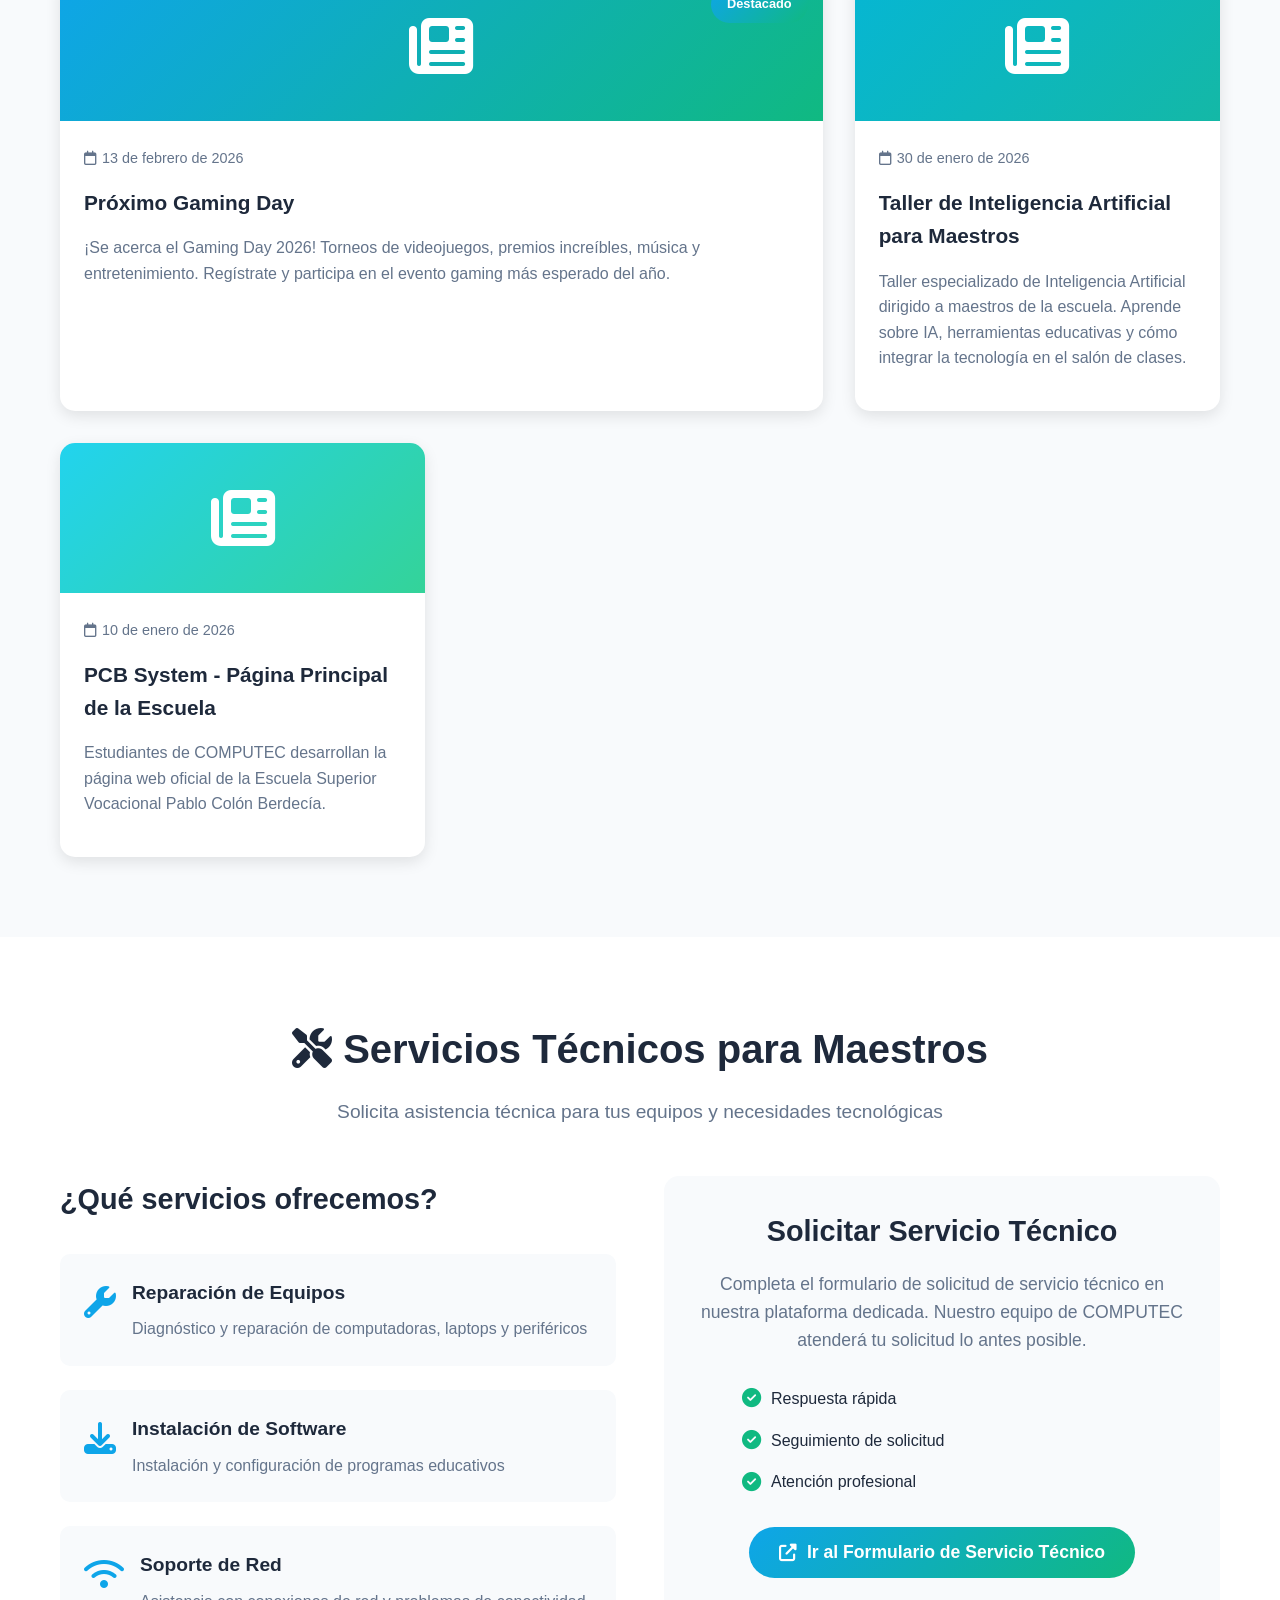
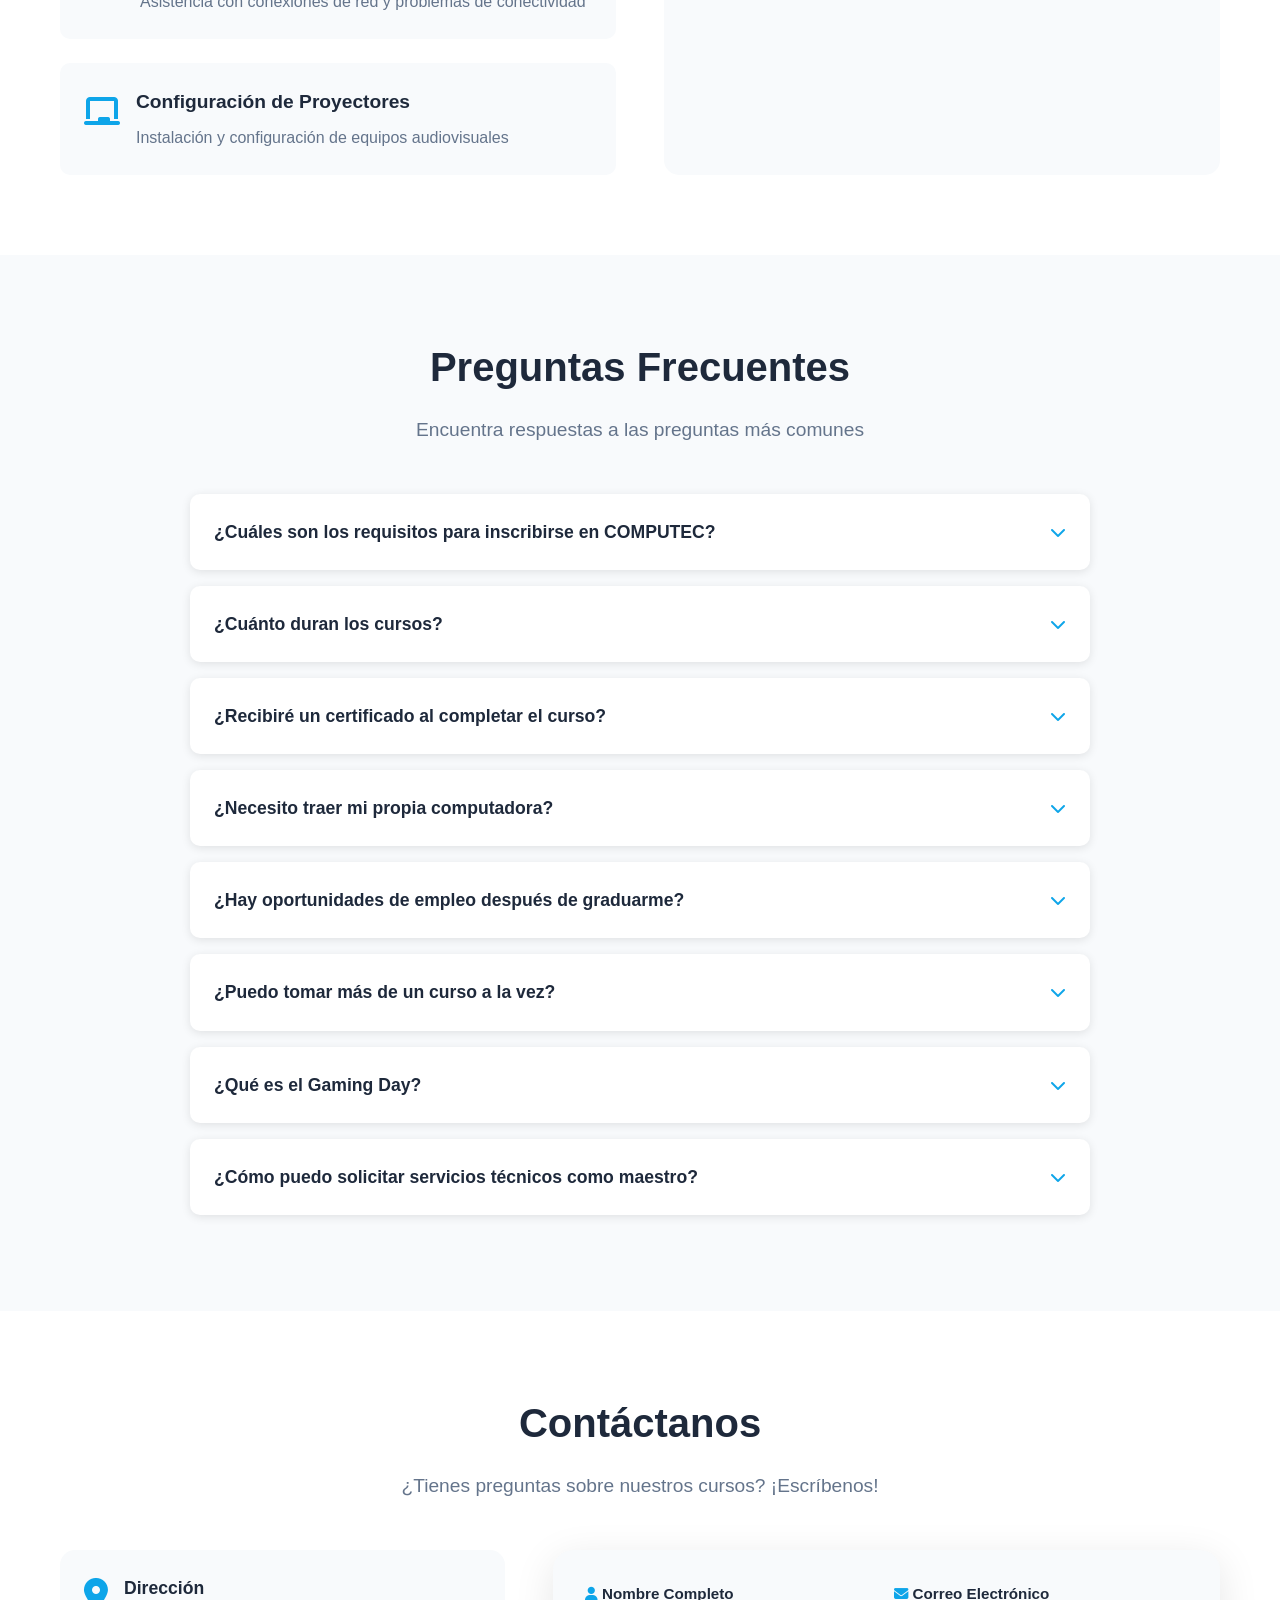
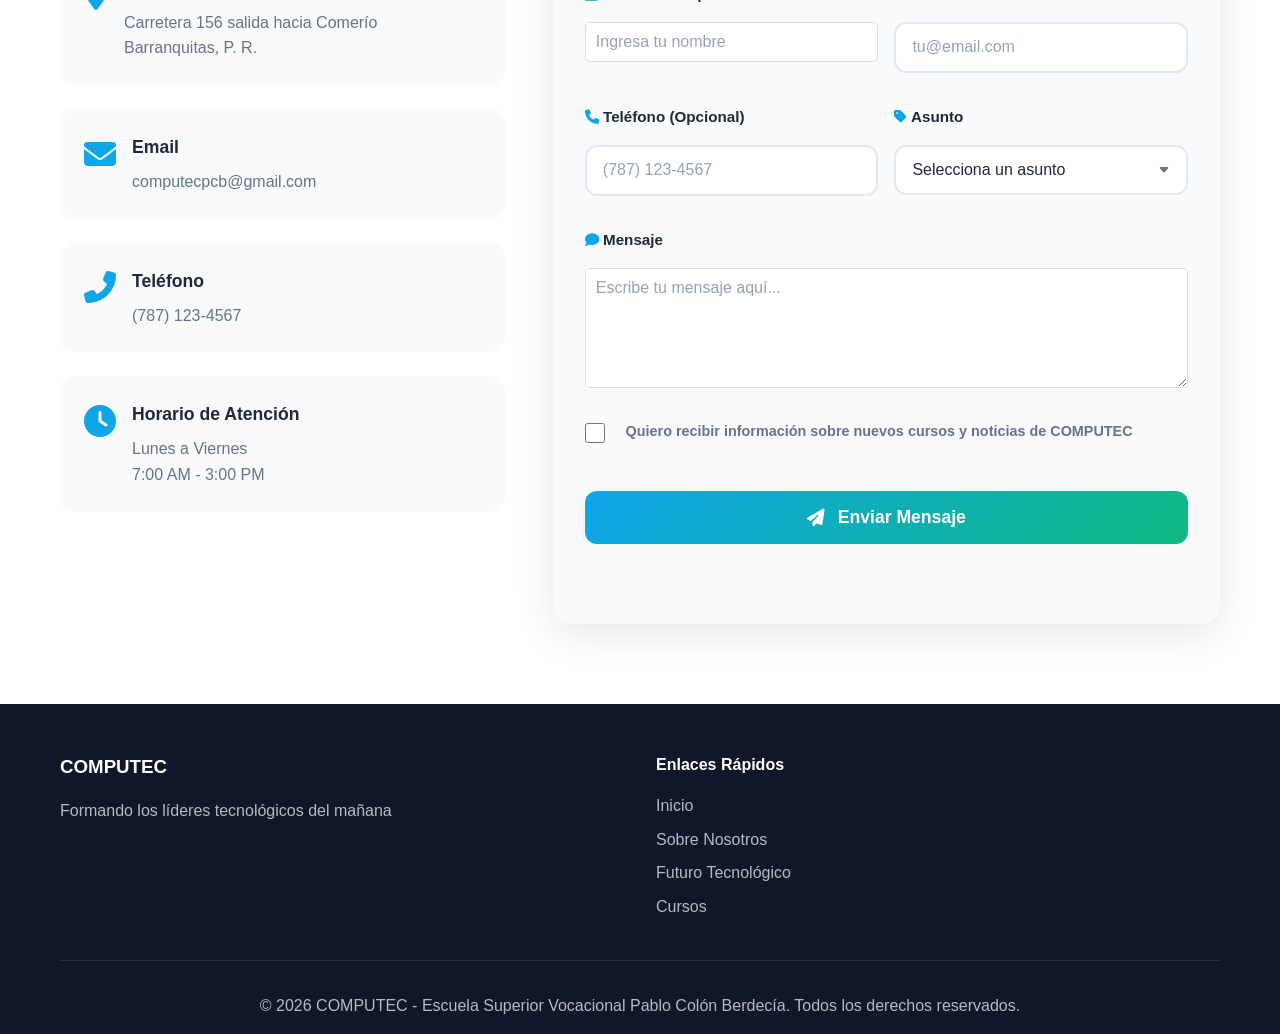
==== commit 4ca5c079: "Add files via upload" ====
--- a/index.html
+++ b/index.html
@@ -22,6 +22,11 @@
                     <li><a href="#cursos">Cursos</a></li>
                     <li><a href="#proyectos">Proyectos</a></li>
                     <li><a href="#contacto">Contacto</a></li>
+                    <li>
+                        <button id="admin-nav-link" class="admin-btn">
+                            <i class="fas fa-cog"></i> Admin
+                        </button>
+                    </li>
                     <li class="theme-toggle-item">
                         <button id="themeToggle" class="theme-toggle-btn">
                             <i class="fas fa-moon"></i>
@@ -492,7 +497,7 @@
             <h2>Noticias del Taller</h2>
             <p class="section-intro">Mantente al día con las últimas novedades de COMPUTEC</p>
 
-            <div class="news-grid">
+            <div id="news-grid" class="news-grid">
                 <article class="news-card featured">
                     <div class="news-badge">Destacado</div>
                     <div class="news-image">
--- a/styles.css
+++ b/styles.css
@@ -206,12 +206,14 @@
     z-index: 2;
     max-width: 800px;
     margin: 0 auto;
+    color: #0ea5e9;
 }
 
 .hero h1 {
     font-size: 3.5rem;
     margin-bottom: 1rem;
     animation: fadeInUp 1s ease;
+    color: #0ea5e9;
 }
 
 .subtitle {
@@ -219,6 +221,7 @@
     margin-bottom: 1rem;
     opacity: 0.9;
     animation: fadeInUp 1s ease 0.2s backwards;
+    color: #0ea5e9;
 }
 
 .description {
@@ -226,6 +229,7 @@
     margin-bottom: 2rem;
     opacity: 0.8;
     animation: fadeInUp 1s ease 0.4s backwards;
+    color: #0ea5e9;
 }
 
 .cta-button {
@@ -982,6 +986,7 @@
     text-align: center;
     font-size: 2.5rem;
     margin-bottom: 3rem;
+    color: #0ea5e9;
 }
 
 .gaming-content {
@@ -994,6 +999,7 @@
 .gaming-info h3 {
     font-size: 2rem;
     margin-bottom: 1rem;
+    color: #0ea5e9;
 }
 
 .gaming-info p {
@@ -1001,6 +1007,7 @@
     line-height: 1.8;
     margin-bottom: 2rem;
     opacity: 0.9;
+    color: #0ea5e9;
 }
 
 .gaming-features {
@@ -1017,6 +1024,7 @@
     background: rgba(255,255,255,0.1);
     padding: 1rem;
     border-radius: 10px;
+    color: #0ea5e9;
 }
 
 .feature-item i {
@@ -2103,7 +2111,237 @@
     box-shadow: 0 6px 20px rgba(14, 165, 233, 0.6);
 }
 
-/* Footer */
+/* Admin Panel */
+.admin-panel {
+    padding: 80px 20px;
+    background: var(--light-bg);
+}
+
+.admin-panel .container {
+    max-width: 1000px;
+    margin: 0 auto;
+}
+
+.admin-panel h2 {
+    text-align: center;
+    font-size: 2.5rem;
+    margin-bottom: 2rem;
+    color: var(--primary-color);
+}
+
+.admin-login {
+    max-width: 400px;
+    margin: 0 auto;
+    padding: 2rem;
+    background: white;
+    border-radius: 10px;
+    box-shadow: 0 4px 15px rgba(0,0,0,0.1);
+}
+
+.admin-login h3 {
+    text-align: center;
+    margin-bottom: 1.5rem;
+    color: var(--primary-color);
+}
+
+.form-group {
+    margin-bottom: 1rem;
+}
+
+.form-group label {
+    display: block;
+    margin-bottom: 0.5rem;
+    font-weight: 600;
+    color: var(--text-color);
+}
+
+.form-group input[type="text"],
+.form-group input[type="password"],
+.form-group input[type="date"],
+.form-group textarea {
+    width: 100%;
+    padding: 10px;
+    border: 1px solid #ddd;
+    border-radius: 5px;
+    font-size: 1rem;
+    box-sizing: border-box;
+}
+
+.form-group input:focus,
+.form-group textarea:focus {
+    outline: none;
+    border-color: var(--primary-color);
+}
+
+.form-group input[type="checkbox"] {
+    margin-right: 0.5rem;
+}
+
+.btn-primary {
+    background: var(--primary-color);
+    color: white;
+    padding: 12px 24px;
+    border: none;
+    border-radius: 5px;
+    font-size: 1rem;
+    cursor: pointer;
+    transition: background 0.3s;
+}
+
+.btn-primary:hover {
+    background: var(--secondary-color);
+}
+
+.btn-secondary {
+    background: #6c757d;
+    color: white;
+    padding: 12px 24px;
+    border: none;
+    border-radius: 5px;
+    font-size: 1rem;
+    cursor: pointer;
+    transition: background 0.3s;
+}
+
+.btn-secondary:hover {
+    background: #5a6268;
+}
+
+.btn-edit {
+    background: #ffc107;
+    color: #000;
+    padding: 8px 16px;
+    border: none;
+    border-radius: 5px;
+    cursor: pointer;
+    margin-right: 0.5rem;
+}
+
+.btn-edit:hover {
+    background: #e0a800;
+}
+
+.btn-delete {
+    background: #dc3545;
+    color: white;
+    padding: 8px 16px;
+    border: none;
+    border-radius: 5px;
+    cursor: pointer;
+}
+
+.btn-delete:hover {
+    background: #c82333;
+}
+
+.error-message {
+    color: #dc3545;
+    text-align: center;
+    margin-top: 1rem;
+}
+
+.admin-content {
+    background: white;
+    padding: 2rem;
+    border-radius: 10px;
+    box-shadow: 0 4px 15px rgba(0,0,0,0.1);
+}
+
+.admin-header {
+    display: flex;
+    justify-content: space-between;
+    align-items: center;
+    margin-bottom: 2rem;
+    padding-bottom: 1rem;
+    border-bottom: 2px solid #eee;
+}
+
+.admin-header h3 {
+    color: var(--primary-color);
+    margin: 0;
+}
+
+.admin-form {
+    margin-bottom: 2rem;
+    padding: 1.5rem;
+    background: #f8f9fa;
+    border-radius: 8px;
+}
+
+.admin-form h4 {
+    margin-bottom: 1rem;
+    color: var(--primary-color);
+}
+
+.form-actions {
+    display: flex;
+    gap: 1rem;
+    margin-top: 1rem;
+}
+
+.admin-list h4 {
+    margin-bottom: 1rem;
+    color: var(--primary-color);
+}
+
+.news-list {
+    display: flex;
+    flex-direction: column;
+    gap: 1rem;
+}
+
+.news-list-item {
+    display: flex;
+    justify-content: space-between;
+    align-items: center;
+    padding: 1rem;
+    background: #f8f9fa;
+    border-radius: 8px;
+    border-left: 4px solid var(--primary-color);
+}
+
+.news-list-item .news-info {
+    flex: 1;
+}
+
+.news-list-item .news-info h5 {
+    margin: 0 0 0.5rem 0;
+    color: var(--text-color);
+}
+
+.news-list-item .news-info span {
+    font-size: 0.9rem;
+    color: #666;
+}
+
+.news-list-item .news-actions {
+    display: flex;
+    gap: 0.5rem;
+}
+
+/* Link to admin panel in nav */
+.admin-link {
+    color: var(--primary-color) !important;
+    font-weight: 600 !important;
+}
+
+.admin-btn {
+    background: var(--primary-color);
+    color: white !important;
+    padding: 8px 16px;
+    border: none;
+    border-radius: 5px;
+    cursor: pointer;
+    font-weight: 600;
+    transition: background 0.3s;
+    display: flex;
+    align-items: center;
+    gap: 8px;
+}
+
+.admin-btn:hover {
+    background: var(--secondary-color);
+}
 footer {
     background: var(--dark-bg);
     color: var(--white);
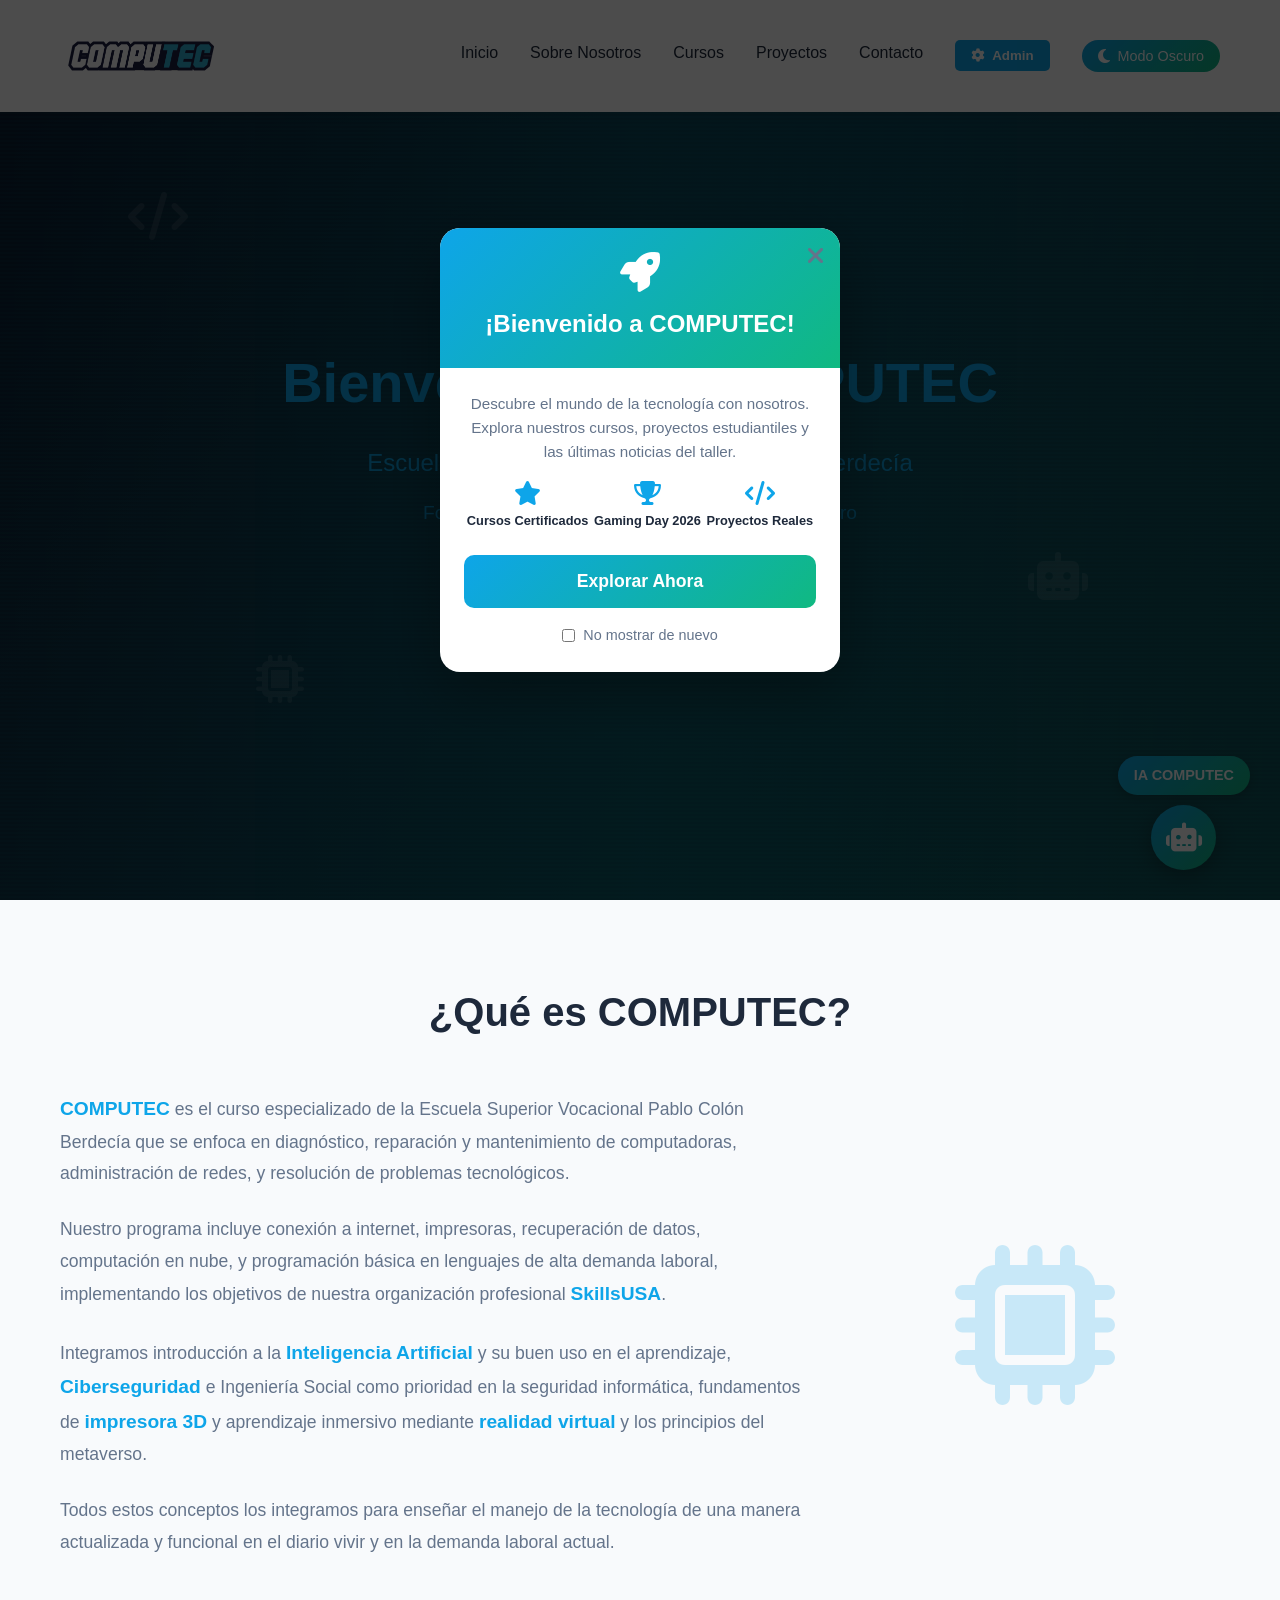
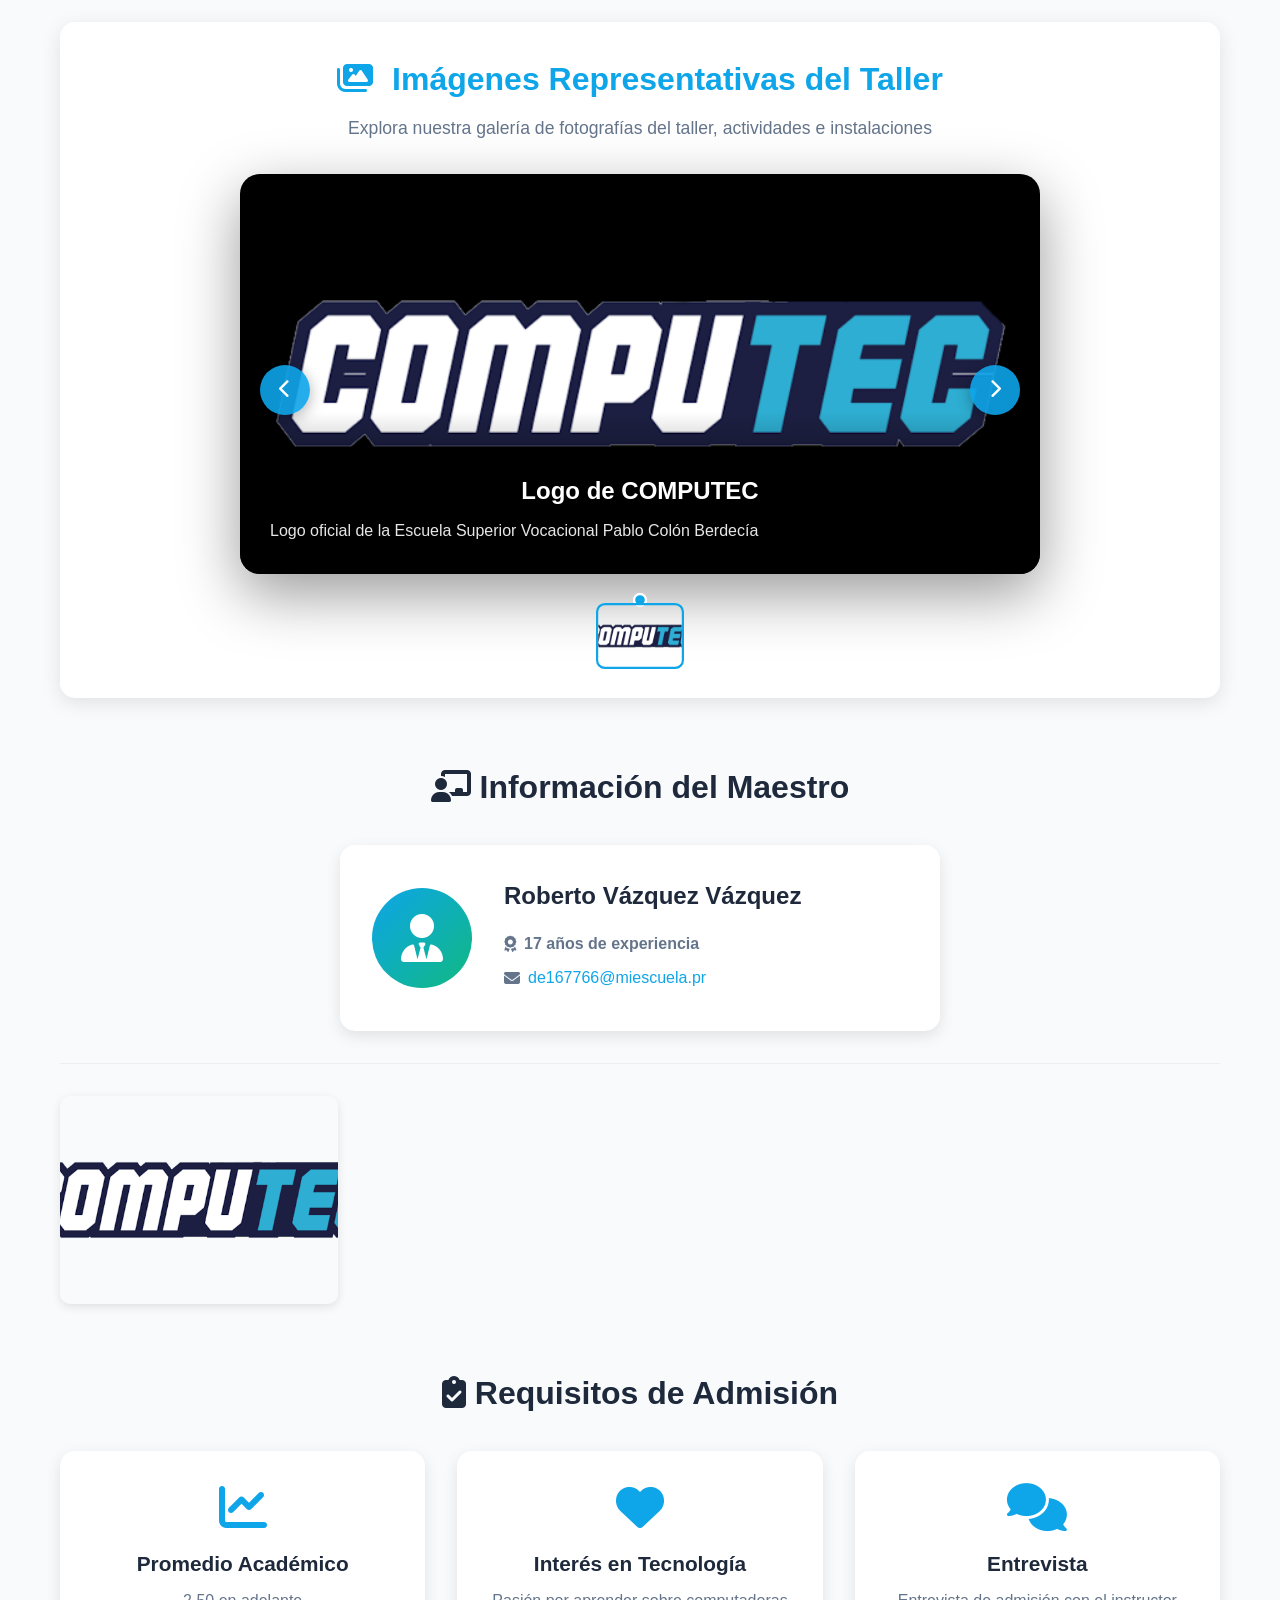
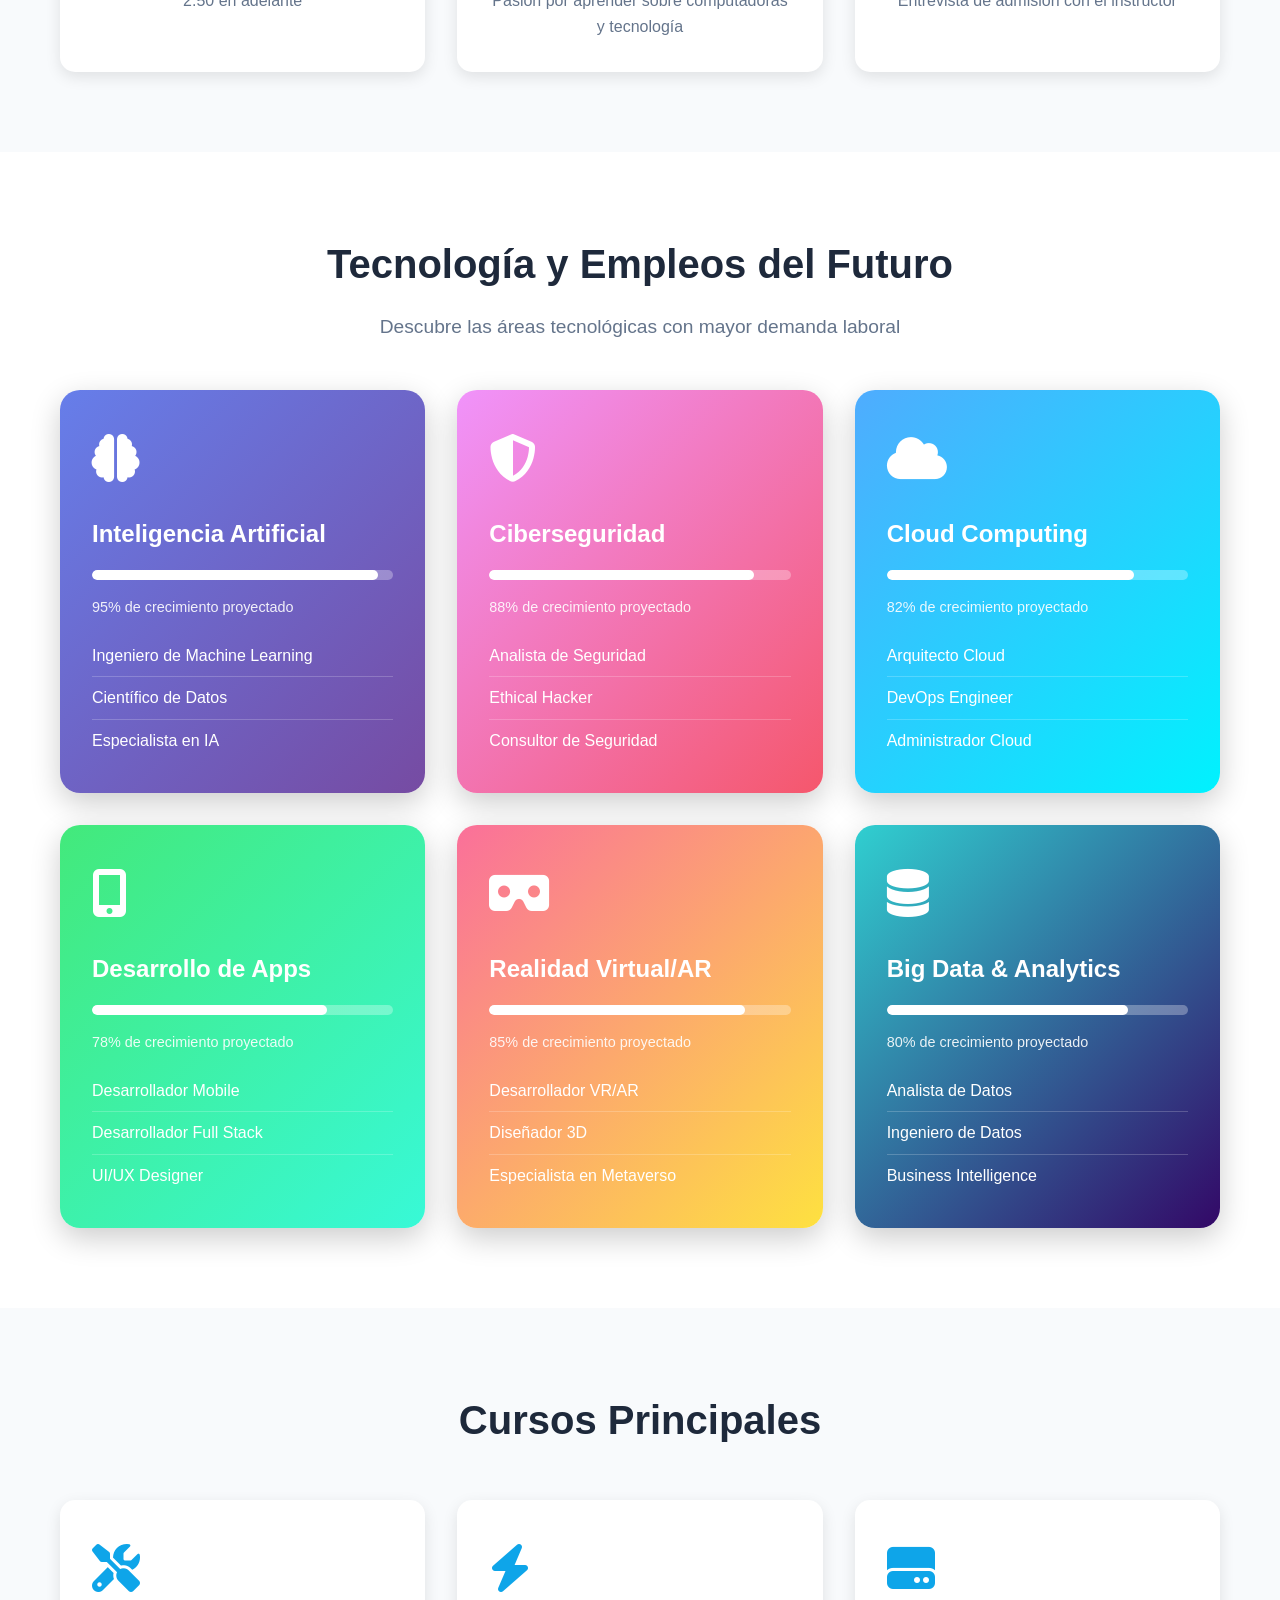
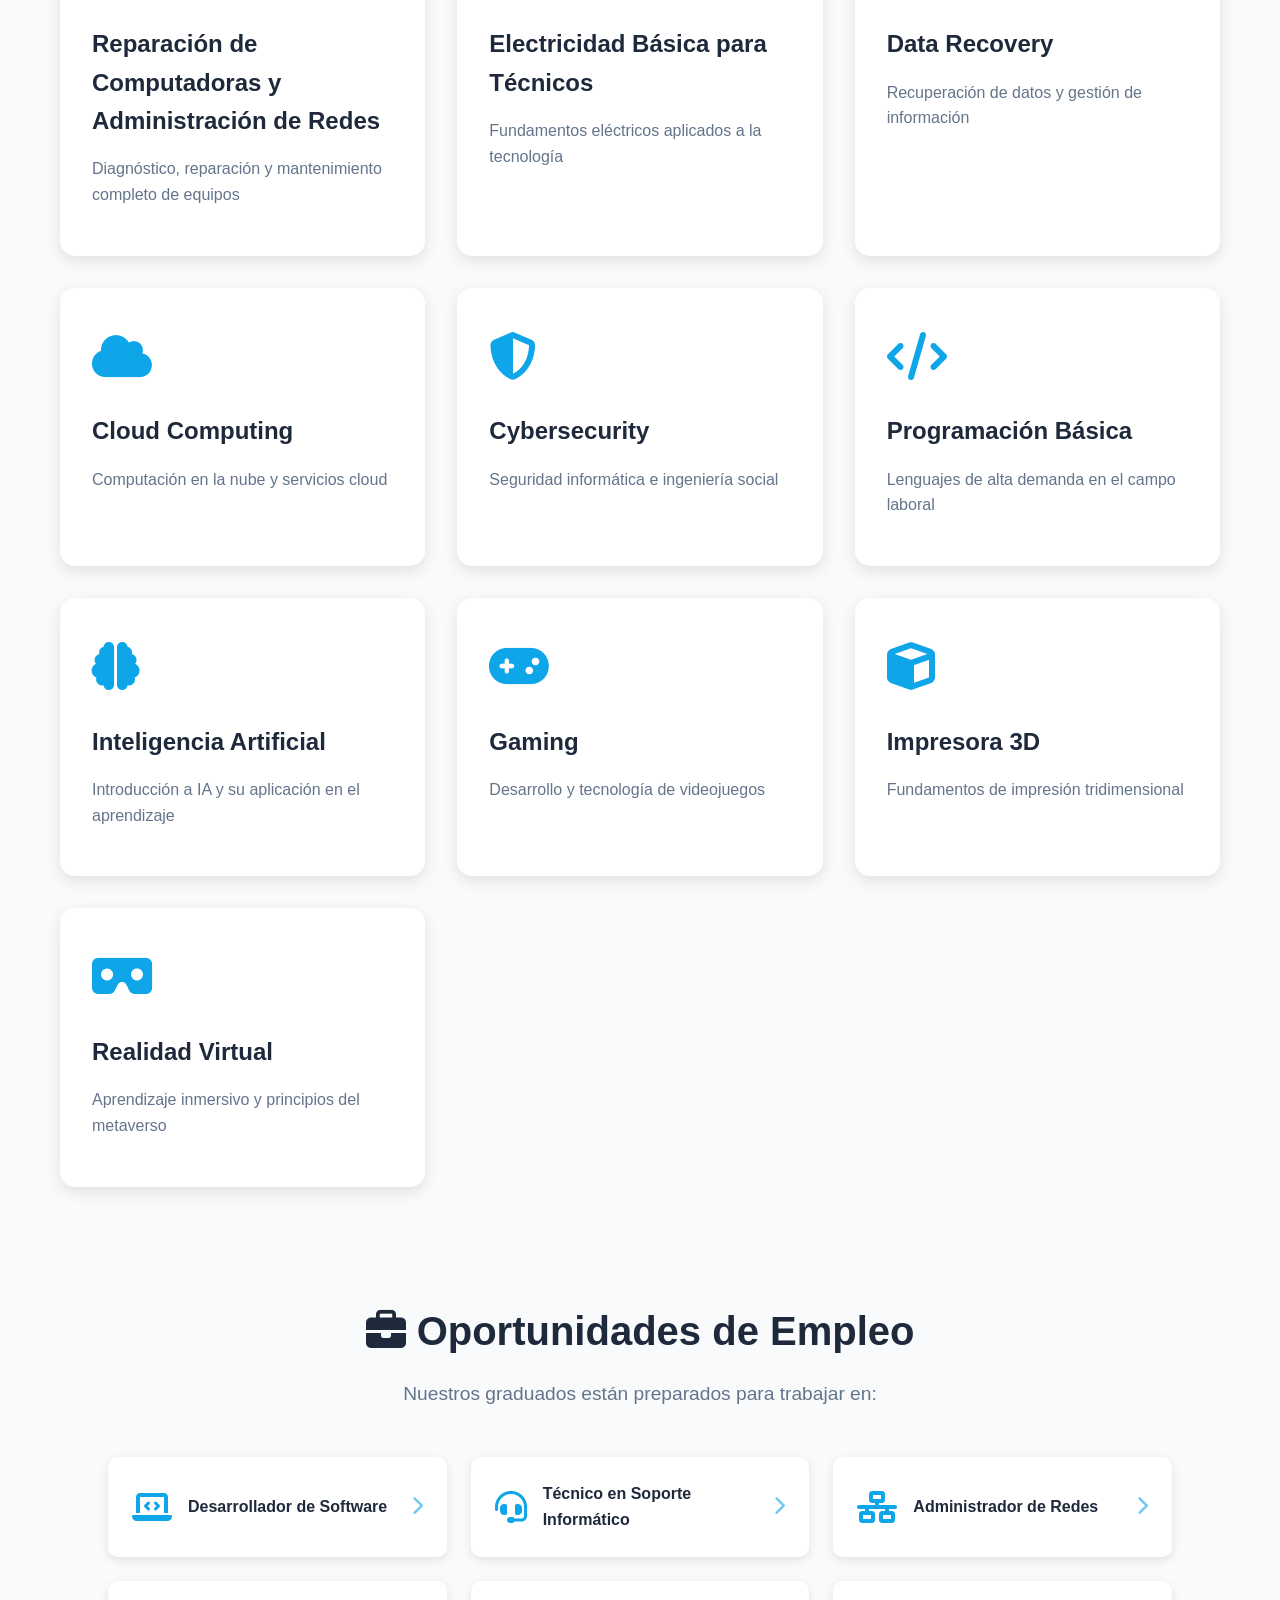
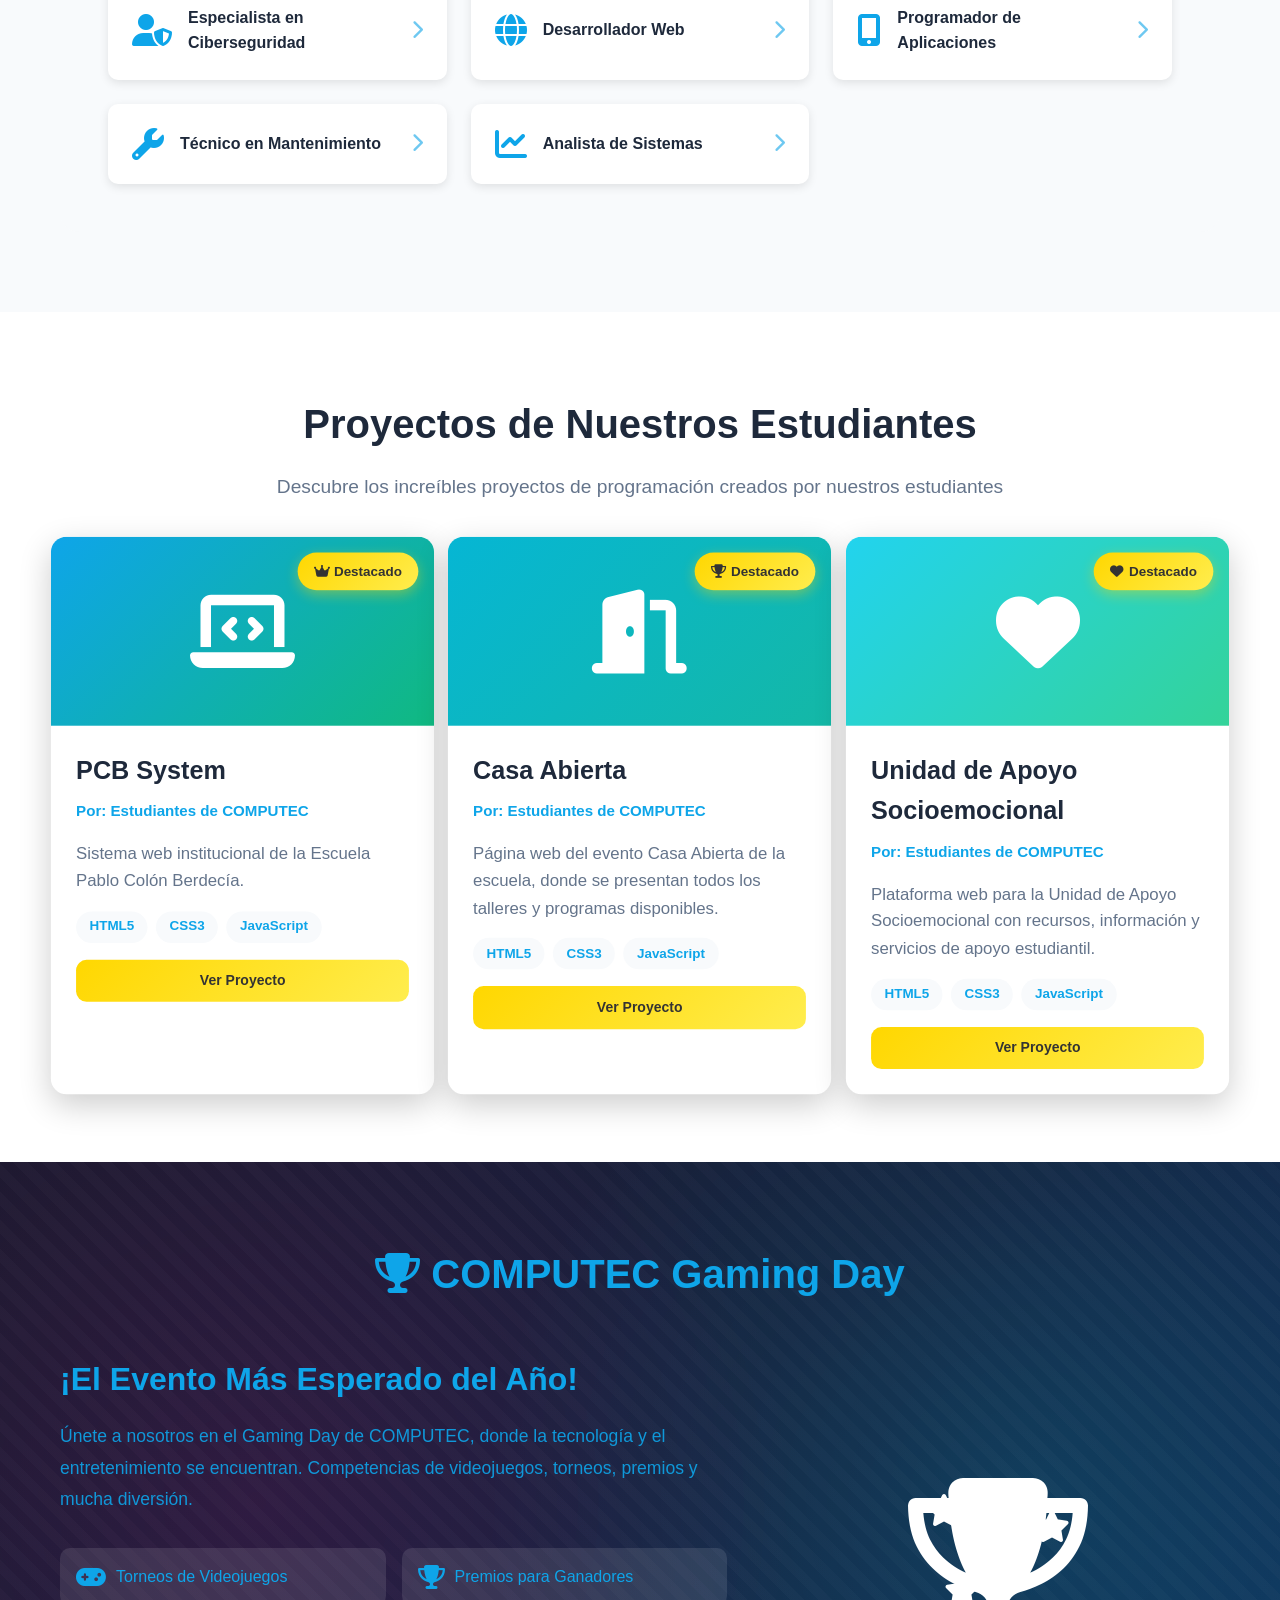
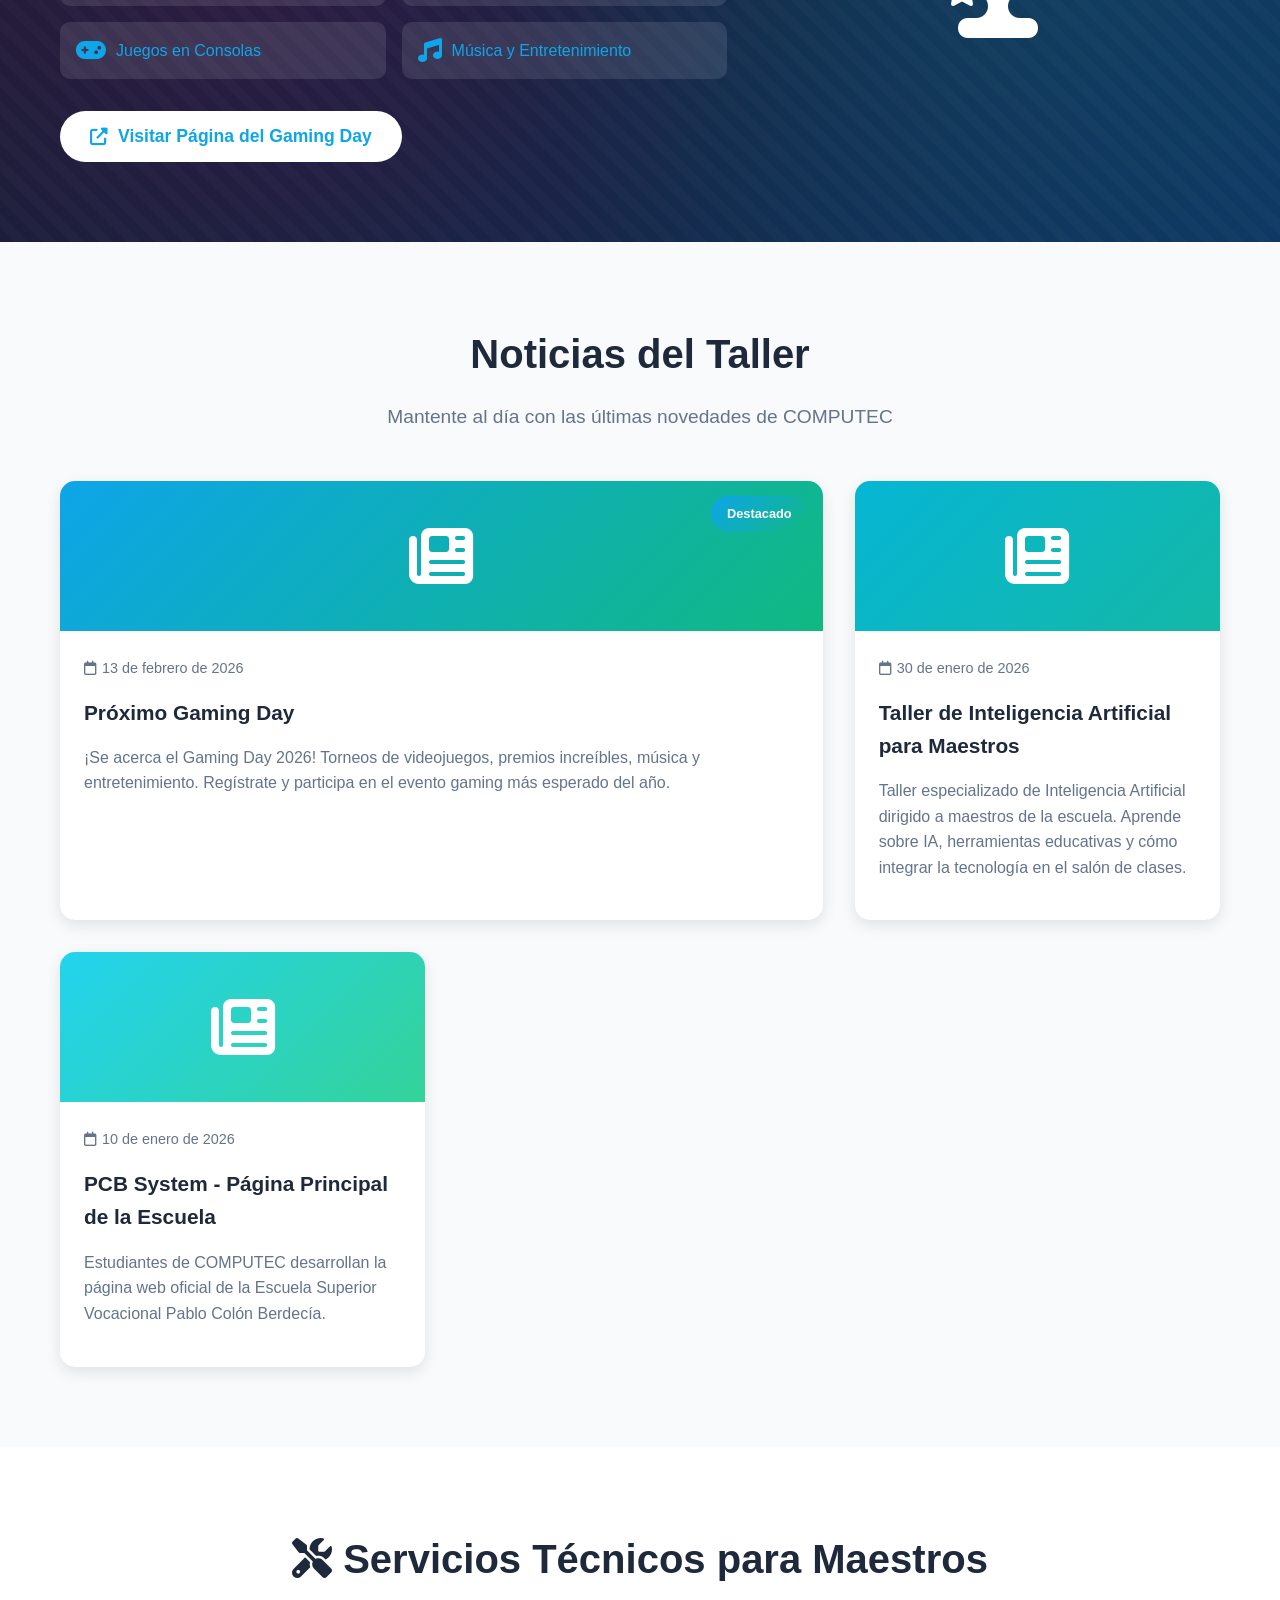
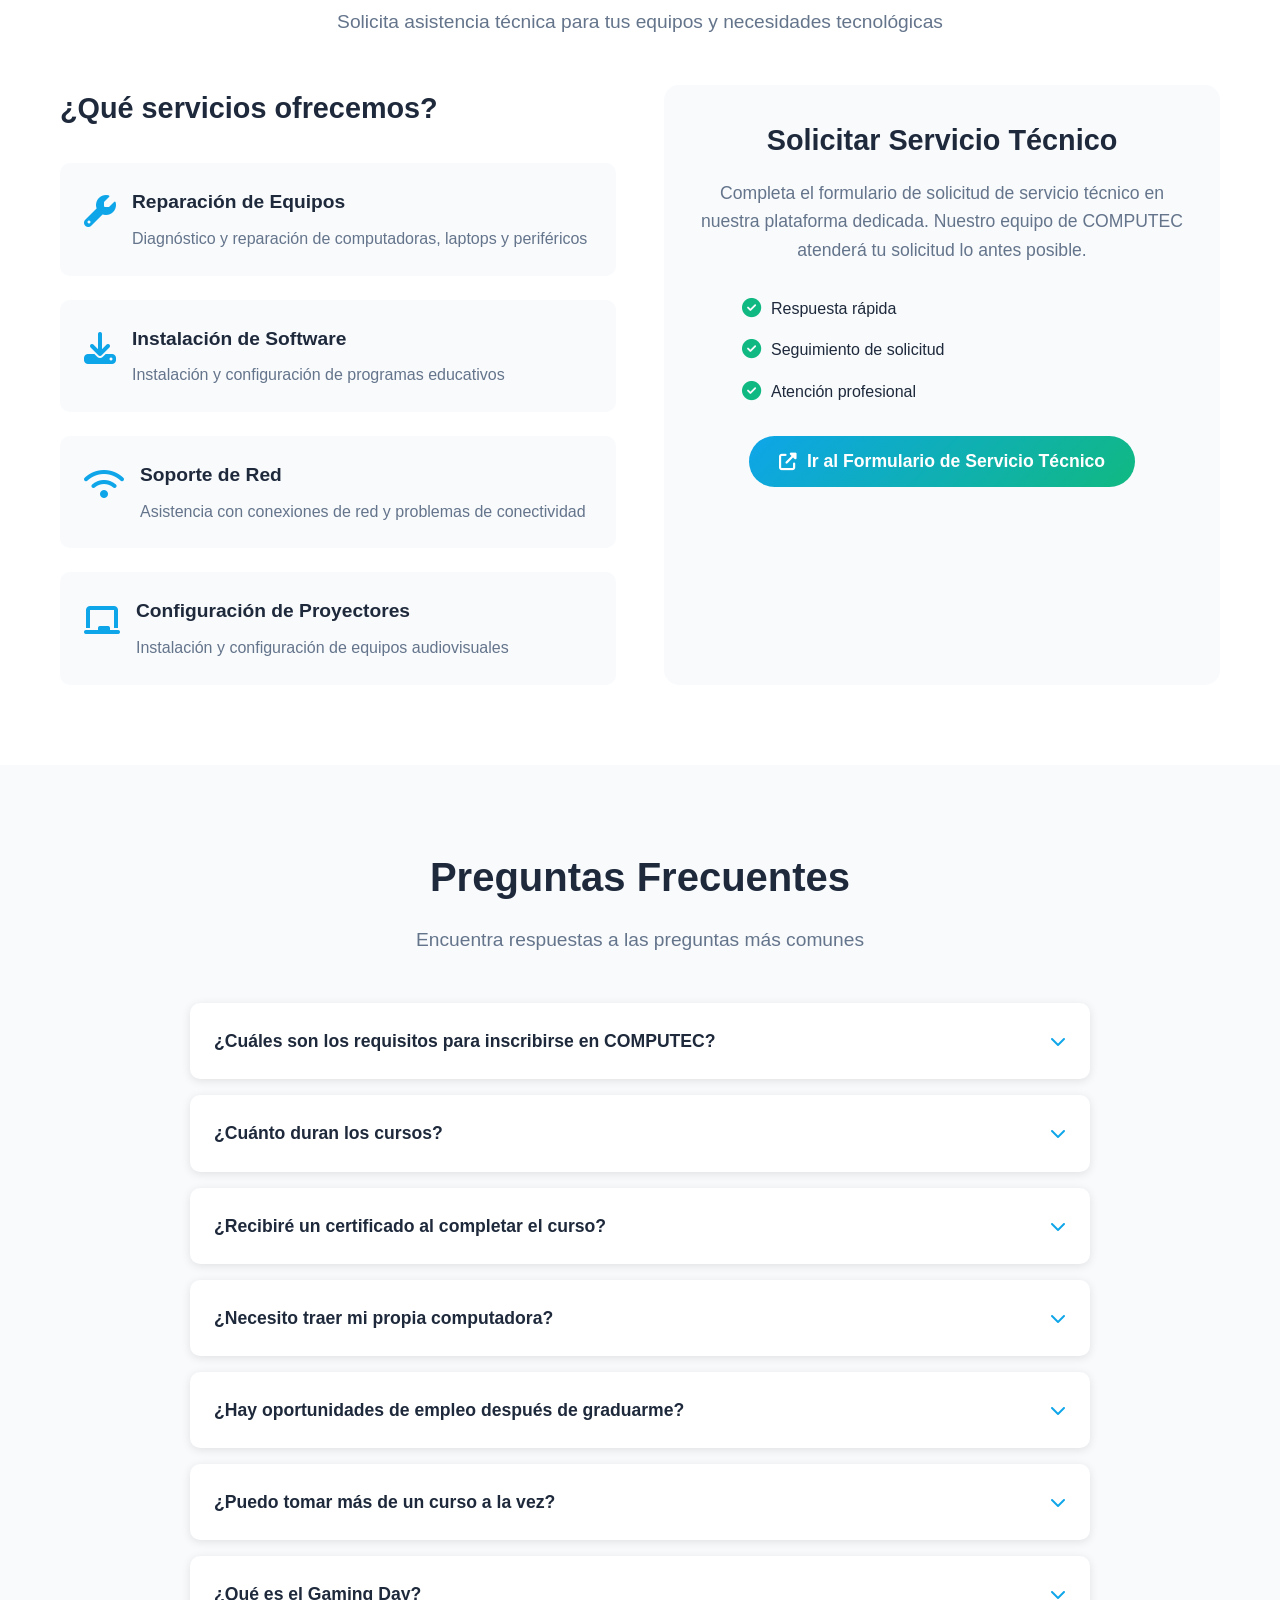
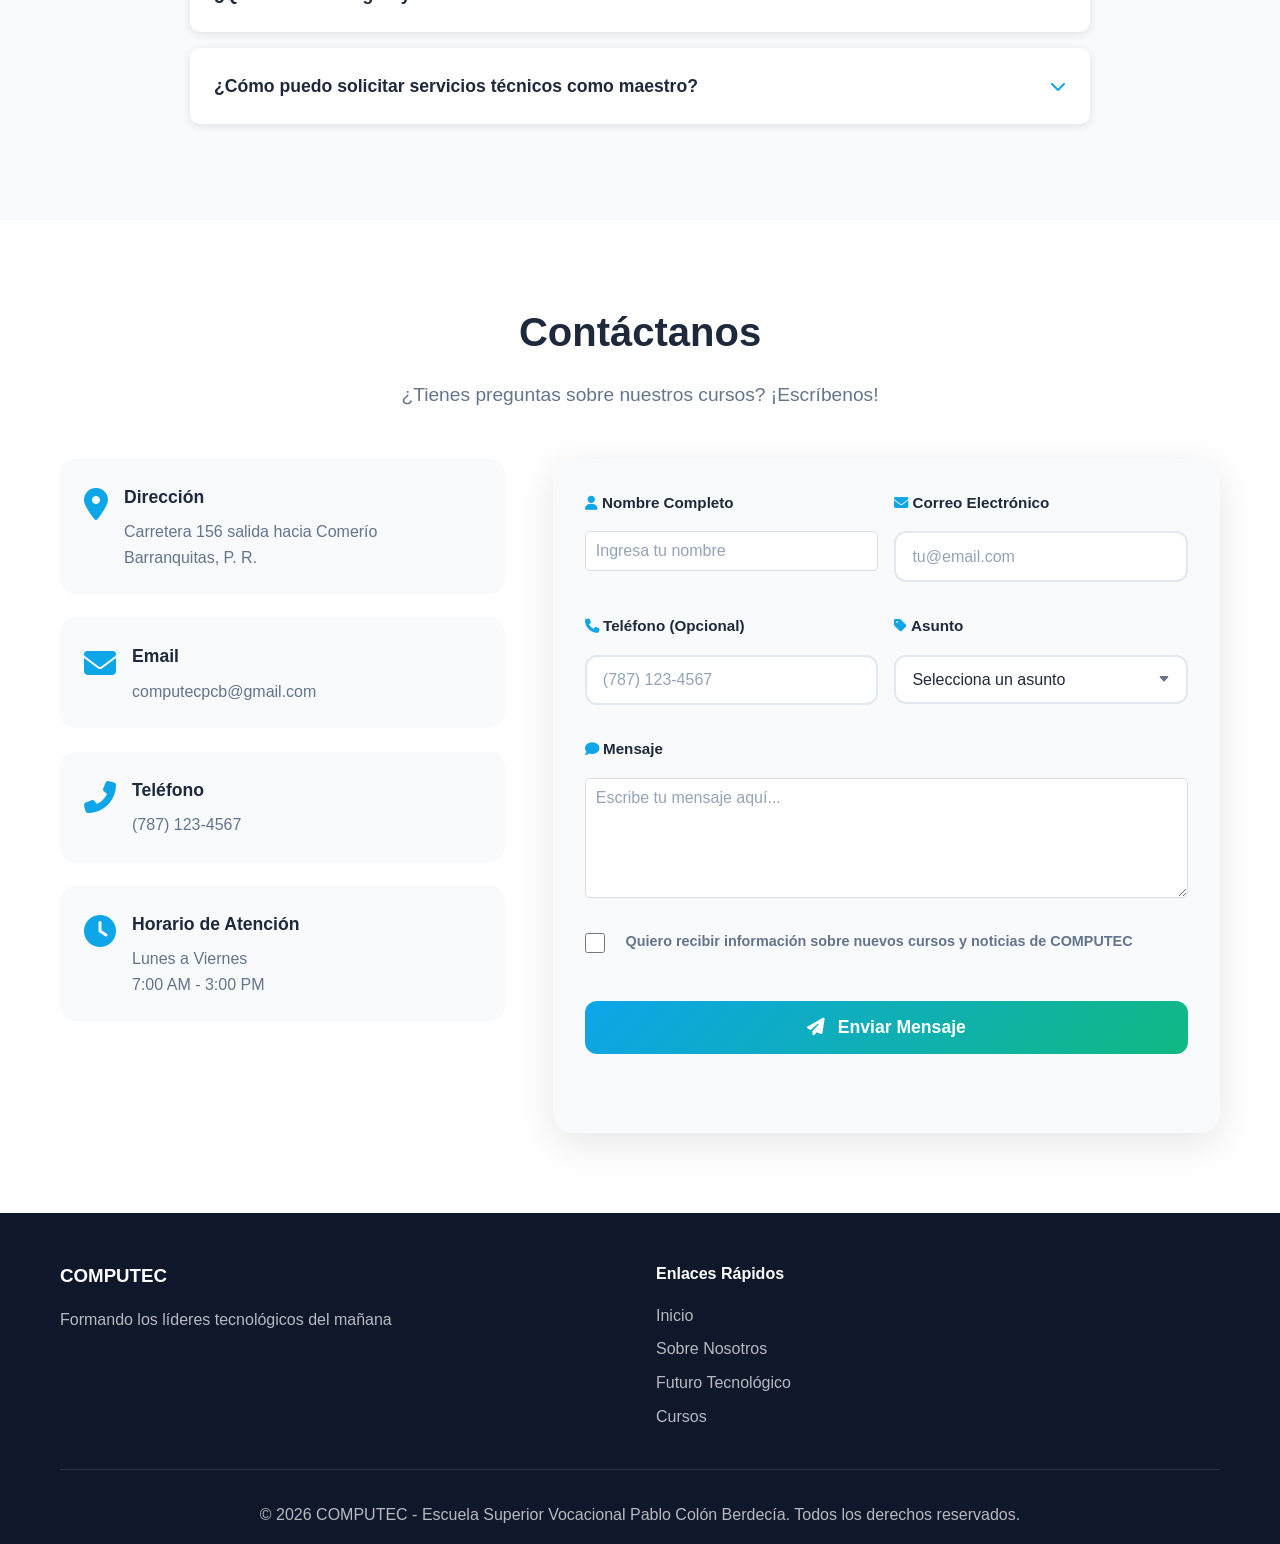
==== commit 36c3a79e: "Add files via upload" ====
--- a/index.html
+++ b/index.html
@@ -90,6 +90,36 @@
                 </div>
             </div>
 
+            <!-- Imágenes Representativas del Taller - Dentro de ¿Qué es COMPUTEC? -->
+            <div class="gallery-in-section">
+                <h3><i class="fas fa-images"></i> Imágenes Representativas del Taller</h3>
+                <p class="section-intro">Explora nuestra galería de fotografías del taller, actividades e instalaciones</p>
+                
+                <div class="gallery-carousel-section">
+                    <div class="carousel-container" id="gallery-carousel">
+                        <!-- Las imágenes se cargarán dinámicamente -->
+                    </div>
+                    
+                    <!-- Controles del carrusel -->
+                    <button class="carousel-btn carousel-prev" id="carousel-prev">
+                        <i class="fas fa-chevron-left"></i>
+                    </button>
+                    <button class="carousel-btn carousel-next" id="carousel-next">
+                        <i class="fas fa-chevron-right"></i>
+                    </button>
+                    
+                    <!-- Indicadores de posición -->
+                    <div class="carousel-indicators" id="carousel-indicators">
+                        <!-- Los indicadores se generarán dinámicamente -->
+                    </div>
+                </div>
+                
+                <!-- Miniaturas -->
+                <div class="gallery-thumbnails" id="gallery-thumbnails">
+                    <!-- Las miniaturas se cargarán dinámicamente -->
+                </div>
+            </div>
+
             <div class="teacher-info">
                 <h3><i class="fas fa-chalkboard-teacher"></i> Información del Maestro</h3>
                 <div class="teacher-card">
@@ -100,6 +130,13 @@
                         <h4>Roberto Vázquez Vázquez</h4>
                         <p><i class="fas fa-award"></i> <strong>17 años de experiencia</strong></p>
                         <p><i class="fas fa-envelope"></i> <a href="mailto:de167766@miescuela.pr">de167766@miescuela.pr</a></p>
+                    </div>
+                </div>
+                
+                <!-- Galería de Imágenes del Maestro/Taller -->
+                <div class="teacher-gallery">
+                    <div class="teacher-gallery-grid" id="teacher-gallery-grid">
+                        <!-- Imágenes adicionales del taller/maestro se cargarán aquí -->
                     </div>
                 </div>
             </div>
@@ -346,7 +383,28 @@
             <p class="section-intro">Descubre los increíbles proyectos de programación creados por nuestros estudiantes</p>
 
             <div class="projects-grid">
-                <div class="project-card">
+                <div class="project-card featured-project">
+                    <div class="project-badge"><i class="fas fa-crown"></i> Destacado</div>
+                    <div class="project-image">
+                        <i class="fas fa-laptop-code"></i>
+                    </div>
+                    <div class="project-content">
+                        <h3>PCB System</h3>
+                        <p class="project-author">Por: Estudiantes de COMPUTEC</p>
+                        <p class="project-description">
+                            Sistema web institucional de la Escuela Pablo Colón Berdecía.
+                        </p>
+                        <div class="project-tech">
+                            <span class="tech-tag">HTML5</span>
+                            <span class="tech-tag">CSS3</span>
+                            <span class="tech-tag">JavaScript</span>
+                        </div>
+                        <button class="view-project-btn" onclick="window.open('https://pcbsystempr-cyber.github.io/pcbsystem/', '_blank')">Ver Proyecto</button>
+                    </div>
+                </div>
+
+                <div class="project-card featured-project">
+                    <div class="project-badge"><i class="fas fa-trophy"></i> Destacado</div>
                     <div class="project-image">
                         <i class="fas fa-door-open"></i>
                     </div>
@@ -361,49 +419,12 @@
                             <span class="tech-tag">CSS3</span>
                             <span class="tech-tag">JavaScript</span>
                         </div>
-                        <button class="view-project-btn" onclick="viewProject('casa-abierta')">Ver Proyecto</button>
-                    </div>
-                </div>
-
-                <div class="project-card">
-                    <div class="project-image">
-                        <i class="fas fa-trophy"></i>
-                    </div>
-                    <div class="project-content">
-                        <h3>Gaming Day</h3>
-                        <p class="project-author">Por: Estudiantes de COMPUTEC</p>
-                        <p class="project-description">
-                            Sitio web oficial del Gaming Day de COMPUTEC con información de torneos, premios y registro de participantes.
-                        </p>
-                        <div class="project-tech">
-                            <span class="tech-tag">HTML5</span>
-                            <span class="tech-tag">CSS3</span>
-                            <span class="tech-tag">JavaScript</span>
-                        </div>
-                        <button class="view-project-btn" onclick="viewProject('gaming-day')">Ver Proyecto</button>
-                    </div>
-                </div>
-
-                <div class="project-card">
-                    <div class="project-image">
-                        <i class="fas fa-school"></i>
-                    </div>
-                    <div class="project-content">
-                        <h3>Página Principal Pablo Colón Berdecía</h3>
-                        <p class="project-author">Por: Estudiantes de COMPUTEC</p>
-                        <p class="project-description">
-                            Sitio web oficial de la Escuela Superior Vocacional Pablo Colón Berdecía con información institucional completa.
-                        </p>
-                        <div class="project-tech">
-                            <span class="tech-tag">HTML5</span>
-                            <span class="tech-tag">CSS3</span>
-                            <span class="tech-tag">JavaScript</span>
-                        </div>
-                        <button class="view-project-btn" onclick="viewProject('pablo-colon')">Ver Proyecto</button>
-                    </div>
-                </div>
-
-                <div class="project-card">
+                        <button class="view-project-btn" onclick="window.open('https://pcbsystempr-cyber.github.io/Casa-Abierta/', '_blank')">Ver Proyecto</button>
+                    </div>
+                </div>
+
+                <div class="project-card featured-project">
+                    <div class="project-badge"><i class="fas fa-heart"></i> Destacado</div>
                     <div class="project-image">
                         <i class="fas fa-heart"></i>
                     </div>
@@ -418,28 +439,10 @@
                             <span class="tech-tag">CSS3</span>
                             <span class="tech-tag">JavaScript</span>
                         </div>
-                        <button class="view-project-btn" onclick="viewProject('apoyo-socioemocional')">Ver Proyecto</button>
-                    </div>
-                </div>
-
-                <div class="project-card">
-                    <div class="project-image">
-                        <i class="fas fa-tools"></i>
-                    </div>
-                    <div class="project-content">
-                        <h3>Servicio Técnico</h3>
-                        <p class="project-author">Por: Estudiantes de COMPUTEC</p>
-                        <p class="project-description">
-                            Sistema web para solicitar servicios técnicos, con formularios de solicitud y seguimiento de tickets para maestros.
-                        </p>
-                        <div class="project-tech">
-                            <span class="tech-tag">HTML5</span>
-                            <span class="tech-tag">CSS3</span>
-                            <span class="tech-tag">JavaScript</span>
-                        </div>
-                        <button class="view-project-btn" onclick="viewProject('servicio-tecnico')">Ver Proyecto</button>
-                    </div>
-                </div>
+                        <button class="view-project-btn" onclick="window.open('https://pcbsystempr-cyber.github.io/Unidad-de-ApoyoSocioEmocional/', '_blank')">Ver Proyecto</button>
+                    </div>
+                </div>
+
             </div>
         </div>
     </section>
--- a/styles.css
+++ b/styles.css
@@ -505,6 +505,60 @@
     color: var(--secondary-color);
 }
 
+/* Teacher Gallery */
+.teacher-gallery {
+    margin-top: 2rem;
+    padding-top: 2rem;
+    border-top: 1px solid #eee;
+}
+
+.teacher-gallery h4 {
+    text-align: center;
+    font-size: 1.2rem;
+    margin-bottom: 1rem;
+    color: var(--text-dark);
+}
+
+body.dark-mode .teacher-gallery h4 {
+    color: #f1f5f9;
+}
+
+.teacher-gallery-grid {
+    display: grid;
+    grid-template-columns: repeat(4, 1fr);
+    gap: 1rem;
+}
+
+.teacher-gallery-item {
+    aspect-ratio: 4/3;
+    border-radius: 10px;
+    overflow: hidden;
+    box-shadow: 0 3px 10px rgba(0, 0, 0, 0.1);
+    transition: transform 0.3s ease;
+}
+
+.teacher-gallery-item:hover {
+    transform: scale(1.05);
+}
+
+.teacher-gallery-item img {
+    width: 100%;
+    height: 100%;
+    object-fit: cover;
+}
+
+@media (max-width: 768px) {
+    .teacher-gallery-grid {
+        grid-template-columns: repeat(2, 1fr);
+    }
+}
+
+@media (max-width: 480px) {
+    .teacher-gallery-grid {
+        grid-template-columns: 1fr;
+    }
+}
+
 /* Admission Requirements */
 .admission-requirements {
     margin-top: 4rem;
@@ -849,10 +903,92 @@
     color: var(--text-dark);
 }
 
+.projects-featured-grid {
+    display: grid;
+    grid-template-columns: repeat(auto-fit, minmax(350px, 1fr));
+    gap: 2rem;
+    margin-bottom: 3rem;
+}
+
 .projects-grid {
     display: grid;
     grid-template-columns: repeat(auto-fit, minmax(320px, 1fr));
     gap: 2rem;
+}
+
+.featured-projects-title {
+    text-align: center;
+    font-size: 2rem;
+    margin: 2rem 0 1.5rem 0;
+    color: var(--primary-color);
+    display: flex;
+    align-items: center;
+    justify-content: center;
+    gap: 1rem;
+}
+
+.featured-projects-title i {
+    font-size: 2.5rem;
+    background: linear-gradient(135deg, #ffd700, #ffed4e);
+    -webkit-background-clip: text;
+    -webkit-text-fill-color: transparent;
+    background-clip: text;
+}
+
+.project-badge {
+    position: absolute;
+    top: 15px;
+    right: 15px;
+    background: linear-gradient(135deg, #ffd700, #ffed4e);
+    color: #333;
+    padding: 0.5rem 1rem;
+    border-radius: 20px;
+    font-size: 0.8rem;
+    font-weight: bold;
+    box-shadow: 0 4px 12px rgba(255, 215, 0, 0.4);
+    z-index: 2;
+    display: flex;
+    align-items: center;
+    gap: 5px;
+    animation: badgeGlow 2s ease-in-out infinite alternate;
+}
+
+@keyframes badgeGlow {
+    from {
+        box-shadow: 0 4px 12px rgba(255, 215, 0, 0.4);
+    }
+    to {
+        box-shadow: 0 4px 20px rgba(255, 215, 0, 0.6), 0 0 20px rgba(255, 215, 0, 0.3);
+    }
+}
+
+.featured-project {
+    position: relative;
+    transform: scale(1.05);
+    box-shadow: 0 10px 30px rgba(0,0,0,0.2) !important;
+}
+
+.featured-project:hover {
+    transform: translateY(-15px) scale(1.05) !important;
+    box-shadow: 0 20px 50px rgba(255, 215, 0, 0.3), 0 15px 40px rgba(0,0,0,0.3) !important;
+}
+
+.featured-project .project-image {
+    height: 180px;
+}
+
+.featured-project .project-image i {
+    font-size: 5rem;
+}
+
+.featured-project .view-project-btn {
+    background: linear-gradient(135deg, #ffd700, #ffed4e);
+    color: #333;
+    font-weight: bold;
+}
+
+.featured-project .view-project-btn:hover {
+    box-shadow: 0 8px 25px rgba(255, 215, 0, 0.4);
 }
 
 .project-card {
@@ -1220,6 +1356,595 @@
 
 .read-more:hover {
     gap: 10px;
+}
+
+/* ============================================
+WORKSHOP GALLERY SECTION (Inside ¿Qué es COMPUTEC?)
+============================================ */
+.gallery-in-section {
+    margin: 4rem 0;
+    padding: 2rem;
+    background: white;
+    border-radius: 15px;
+    box-shadow: 0 5px 20px rgba(0, 0, 0, 0.1);
+}
+
+body.dark-mode .gallery-in-section {
+    background: #1e293b;
+}
+
+.gallery-in-section h3 {
+    text-align: center;
+    font-size: 2rem;
+    margin-bottom: 0.5rem;
+    color: var(--primary-color);
+}
+
+.gallery-in-section h3 i {
+    margin-right: 10px;
+}
+
+.gallery-in-section .section-intro {
+    text-align: center;
+    font-size: 1.1rem;
+    color: var(--text-light);
+    margin-bottom: 2rem;
+}
+
+.gallery-carousel-section {
+    position: relative;
+    max-width: 800px;
+    margin: 0 auto;
+}
+
+.gallery-carousel-section .carousel-container {
+    height: 400px;
+}
+
+/* ============================================
+WORKSHOP GALLERY SECTION (Standalone - for reference)
+============================================ */
+.workshop-gallery {
+    padding: 80px 20px;
+    background: linear-gradient(135deg, #0a192f 0%, #0d3b4f 50%, #0f5257 100%);
+    color: white;
+    position: relative;
+    overflow: hidden;
+}
+
+.workshop-gallery::before {
+    content: '';
+    position: absolute;
+    top: 0;
+    left: 0;
+    right: 0;
+    bottom: 0;
+    background: url('data:image/svg+xml,<svg xmlns="http://www.w3.org/2000/svg" viewBox="0 0 100 100"><circle cx="50" cy="50" r="40" fill="none" stroke="rgba(14,165,233,0.05)" stroke-width="0.5"/></svg>') repeat;
+    background-size: 50px 50px;
+    pointer-events: none;
+}
+
+.workshop-gallery h2 {
+    text-align: center;
+    font-size: 2.5rem;
+    margin-bottom: 1rem;
+    color: #0ea5e9;
+    position: relative;
+    z-index: 1;
+}
+
+.workshop-gallery h2 i {
+    margin-right: 10px;
+}
+
+.workshop-gallery .section-intro {
+    text-align: center;
+    font-size: 1.1rem;
+    color: rgba(255, 255, 255, 0.8);
+    margin-bottom: 3rem;
+    position: relative;
+    z-index: 1;
+}
+
+/* Carousel Container */
+.gallery-carousel {
+    position: relative;
+    max-width: 900px;
+    margin: 0 auto 2rem;
+    z-index: 1;
+}
+
+.carousel-container {
+    position: relative;
+    width: 100%;
+    height: 500px;
+    border-radius: 20px;
+    overflow: hidden;
+    box-shadow: 0 20px 60px rgba(0, 0, 0, 0.4);
+    background: #000;
+}
+
+.carousel-slide {
+    position: absolute;
+    top: 0;
+    left: 0;
+    width: 100%;
+    height: 100%;
+    opacity: 0;
+    transition: opacity 0.8s ease-in-out;
+    display: flex;
+    align-items: center;
+    justify-content: center;
+}
+
+.carousel-slide.active {
+    opacity: 1;
+}
+
+.carousel-slide img {
+    width: 100%;
+    height: 100%;
+    object-fit: cover;
+    transition: transform 0.5s ease;
+}
+
+.carousel-slide:hover img {
+    transform: scale(1.05);
+}
+
+/* Slide Content Overlay */
+.carousel-content {
+    position: absolute;
+    bottom: 0;
+    left: 0;
+    right: 0;
+    background: linear-gradient(transparent, rgba(0, 0, 0, 0.8));
+    padding: 60px 30px 30px;
+    transform: translateY(100%);
+    transition: transform 0.5s ease;
+}
+
+.carousel-slide.active .carousel-content {
+    transform: translateY(0);
+}
+
+.carousel-content h3 {
+    color: white;
+    font-size: 1.5rem;
+    margin-bottom: 0.5rem;
+}
+
+.carousel-content p {
+    color: rgba(255, 255, 255, 0.9);
+    font-size: 1rem;
+}
+
+/* Carousel Navigation Buttons */
+.carousel-btn {
+    position: absolute;
+    top: 50%;
+    transform: translateY(-50%);
+    background: rgba(14, 165, 233, 0.9);
+    color: white;
+    border: none;
+    width: 50px;
+    height: 50px;
+    border-radius: 50%;
+    cursor: pointer;
+    font-size: 1.2rem;
+    transition: all 0.3s ease;
+    z-index: 10;
+    display: flex;
+    align-items: center;
+    justify-content: center;
+    box-shadow: 0 4px 15px rgba(0, 0, 0, 0.3);
+}
+
+.carousel-btn:hover {
+    background: #0ea5e9;
+    transform: translateY(-50%) scale(1.1);
+}
+
+.carousel-prev {
+    left: 20px;
+}
+
+.carousel-next {
+    right: 20px;
+}
+
+/* Carousel Indicators */
+.carousel-indicators {
+    display: flex;
+    justify-content: center;
+    gap: 10px;
+    margin-top: 20px;
+}
+
+.carousel-indicator {
+    width: 12px;
+    height: 12px;
+    border-radius: 50%;
+    background: rgba(255, 255, 255, 0.3);
+    cursor: pointer;
+    transition: all 0.3s ease;
+    border: 2px solid transparent;
+}
+
+.carousel-indicator:hover {
+    background: rgba(255, 255, 255, 0.6);
+}
+
+.carousel-indicator.active {
+    background: #0ea5e9;
+    border-color: white;
+    transform: scale(1.2);
+}
+
+/* Thumbnails */
+.gallery-thumbnails {
+    display: flex;
+    gap: 10px;
+    justify-content: center;
+    flex-wrap: wrap;
+    max-width: 900px;
+    margin: 0 auto;
+    padding: 0 20px;
+}
+
+.thumbnail {
+    width: 80px;
+    height: 60px;
+    border-radius: 8px;
+    overflow: hidden;
+    cursor: pointer;
+    opacity: 0.5;
+    transition: all 0.3s ease;
+    border: 2px solid transparent;
+}
+
+.thumbnail:hover {
+    opacity: 0.8;
+}
+
+.thumbnail.active {
+    opacity: 1;
+    border-color: #0ea5e9;
+    transform: scale(1.1);
+}
+
+.thumbnail img {
+    width: 100%;
+    height: 100%;
+    object-fit: cover;
+}
+
+/* Empty Gallery State */
+.gallery-empty {
+    text-align: center;
+    padding: 60px 20px;
+    color: rgba(255, 255, 255, 0.7);
+}
+
+.gallery-empty i {
+    font-size: 4rem;
+    margin-bottom: 20px;
+    opacity: 0.5;
+}
+
+.gallery-empty p {
+    font-size: 1.2rem;
+}
+
+/* ============================================
+ADMIN GALLERY STYLES
+============================================ */
+.gallery-admin-section {
+    background: #f8f9fa;
+    padding: 1.5rem;
+    border-radius: 8px;
+    margin-bottom: 2rem;
+}
+
+.gallery-admin-section h3 {
+    color: #0ea5e9;
+    margin-bottom: 1rem;
+    display: flex;
+    align-items: center;
+    gap: 10px;
+}
+
+.gallery-settings {
+    display: grid;
+    grid-template-columns: repeat(auto-fit, minmax(200px, 1fr));
+    gap: 1rem;
+    margin-bottom: 1.5rem;
+}
+
+.gallery-settings .form-group {
+    margin-bottom: 0;
+}
+
+.gallery-settings label {
+    display: block;
+    margin-bottom: 0.5rem;
+    font-weight: 600;
+    color: #333;
+    font-size: 0.9rem;
+}
+
+.gallery-settings input[type="number"] {
+    width: 100%;
+    padding: 10px;
+    border: 1px solid #ddd;
+    border-radius: 5px;
+    font-size: 1rem;
+}
+
+/* Image Upload Area */
+.image-upload-area {
+    border: 2px dashed #0ea5e9;
+    border-radius: 10px;
+    padding: 2rem;
+    text-align: center;
+    cursor: pointer;
+    transition: all 0.3s;
+    background: #f0f9ff;
+    margin-bottom: 1.5rem;
+}
+
+.image-upload-area:hover {
+    background: #e0f2fe;
+    border-color: #0284c7;
+}
+
+.image-upload-area i {
+    font-size: 3rem;
+    color: #0ea5e9;
+    margin-bottom: 1rem;
+}
+
+.image-upload-area p {
+    color: #666;
+    margin-bottom: 0.5rem;
+}
+
+.image-upload-area span {
+    font-size: 0.85rem;
+    color: #999;
+}
+
+/* Image List */
+.gallery-image-list {
+    display: flex;
+    flex-direction: column;
+    gap: 1rem;
+}
+
+.gallery-image-item {
+    display: flex;
+    align-items: center;
+    gap: 1rem;
+    padding: 1rem;
+    background: white;
+    border-radius: 8px;
+    box-shadow: 0 2px 5px rgba(0, 0, 0, 0.1);
+    transition: all 0.3s;
+}
+
+.gallery-image-item:hover {
+    box-shadow: 0 4px 15px rgba(0, 0, 0, 0.15);
+}
+
+.gallery-image-item.dragging {
+    opacity: 0.5;
+    transform: scale(0.98);
+}
+
+.image-preview {
+    width: 100px;
+    height: 70px;
+    border-radius: 6px;
+    overflow: hidden;
+    flex-shrink: 0;
+}
+
+.image-preview img {
+    width: 100%;
+    height: 100%;
+    object-fit: cover;
+}
+
+.image-details {
+    flex: 1;
+    min-width: 0;
+}
+
+.image-details input {
+    width: 100%;
+    padding: 8px;
+    border: 1px solid #ddd;
+    border-radius: 4px;
+    margin-bottom: 0.5rem;
+    font-size: 0.9rem;
+}
+
+.image-details input:focus {
+    outline: none;
+    border-color: #0ea5e9;
+}
+
+.image-details textarea {
+    width: 100%;
+    padding: 8px;
+    border: 1px solid #ddd;
+    border-radius: 4px;
+    resize: vertical;
+    min-height: 60px;
+    font-size: 0.9rem;
+    font-family: inherit;
+}
+
+.image-details textarea:focus {
+    outline: none;
+    border-color: #0ea5e9;
+}
+
+.image-actions {
+    display: flex;
+    flex-direction: column;
+    gap: 0.5rem;
+}
+
+.image-actions .btn {
+    padding: 8px 12px;
+    border: none;
+    border-radius: 4px;
+    cursor: pointer;
+    font-size: 0.85rem;
+    transition: all 0.3s;
+    display: flex;
+    align-items: center;
+    justify-content: center;
+    gap: 5px;
+}
+
+.btn-move-up {
+    background: #e0f2fe;
+    color: #0369a1;
+}
+
+.btn-move-up:hover {
+    background: #bae6fd;
+}
+
+.btn-move-down {
+    background: #e0f2fe;
+    color: #0369a1;
+}
+
+.btn-move-down:hover {
+    background: #bae6fd;
+}
+
+.btn-delete-image {
+    background: #fee2e2;
+    color: #dc2626;
+}
+
+.btn-delete-image:hover {
+    background: #fecaca;
+}
+
+/* Preview Modal */
+.preview-modal {
+    position: fixed;
+    top: 0;
+    left: 0;
+    width: 100%;
+    height: 100%;
+    background: rgba(0, 0, 0, 0.9);
+    z-index: 10000;
+    display: none;
+    align-items: center;
+    justify-content: center;
+    padding: 20px;
+}
+
+.preview-modal.active {
+    display: flex;
+}
+
+.preview-content {
+    background: #0a192f;
+    border-radius: 16px;
+    max-width: 1000px;
+    width: 100%;
+    max-height: 90vh;
+    overflow: auto;
+    position: relative;
+}
+
+.preview-close {
+    position: absolute;
+    top: 15px;
+    right: 20px;
+    background: rgba(255, 255, 255, 0.2);
+    border: none;
+    color: white;
+    width: 40px;
+    height: 40px;
+    border-radius: 50%;
+    font-size: 1.5rem;
+    cursor: pointer;
+    z-index: 10;
+    transition: all 0.3s;
+}
+
+.preview-close:hover {
+    background: rgba(255, 255, 255, 0.3);
+    transform: rotate(90deg);
+}
+
+/* Responsive Gallery */
+@media (max-width: 768px) {
+    .carousel-container {
+        height: 350px;
+    }
+    
+    .carousel-btn {
+        width: 40px;
+        height: 40px;
+        font-size: 1rem;
+    }
+    
+    .carousel-prev {
+        left: 10px;
+    }
+    
+    .carousel-next {
+        right: 10px;
+    }
+    
+    .thumbnail {
+        width: 60px;
+        height: 45px;
+    }
+    
+    .gallery-image-item {
+        flex-direction: column;
+        align-items: stretch;
+    }
+    
+    .image-preview {
+        width: 100%;
+        height: 150px;
+    }
+    
+    .image-actions {
+        flex-direction: row;
+        justify-content: center;
+    }
+}
+
+@media (max-width: 480px) {
+    .carousel-container {
+        height: 250px;
+        border-radius: 12px;
+    }
+    
+    .workshop-gallery h2 {
+        font-size: 1.8rem;
+    }
+    
+    .carousel-content h3 {
+        font-size: 1.2rem;
+    }
+    
+    .thumbnail {
+        width: 50px;
+        height: 40px;
+    }
 }
 
 /* Tech Services Section */
